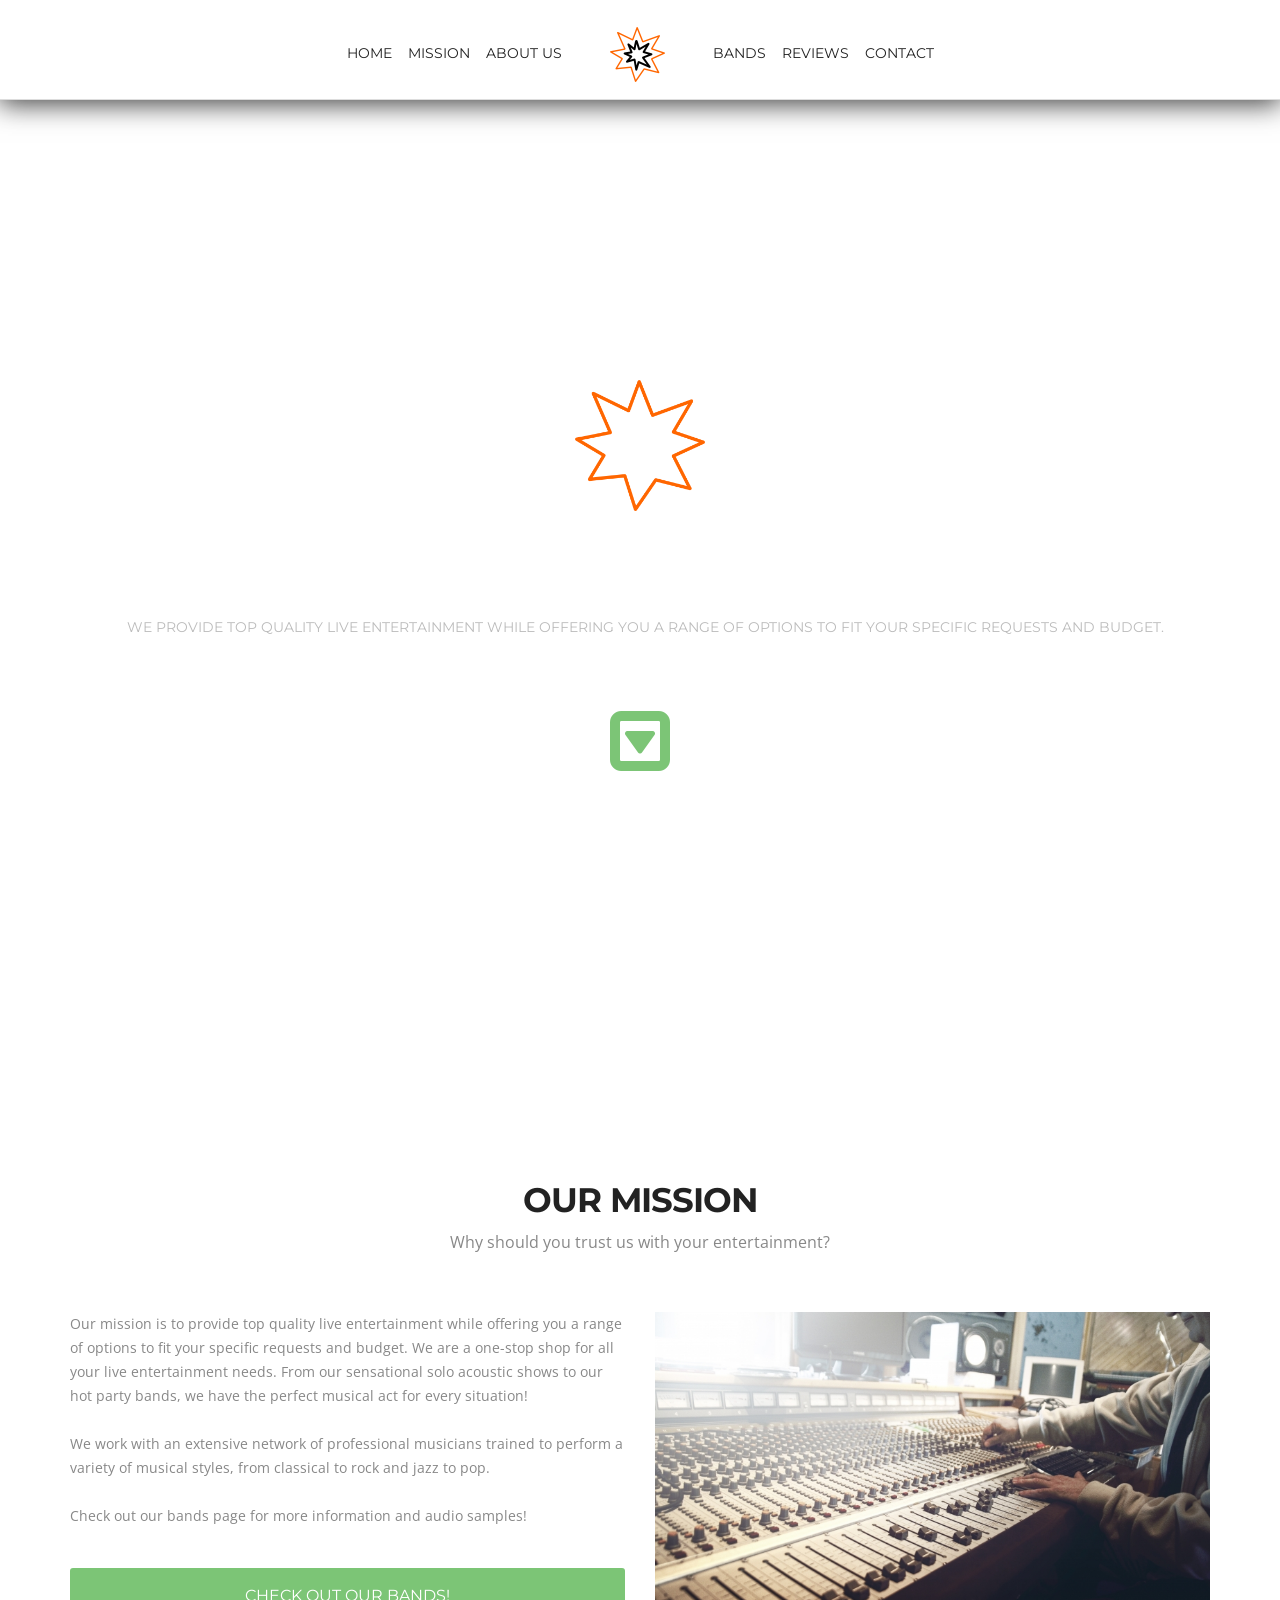
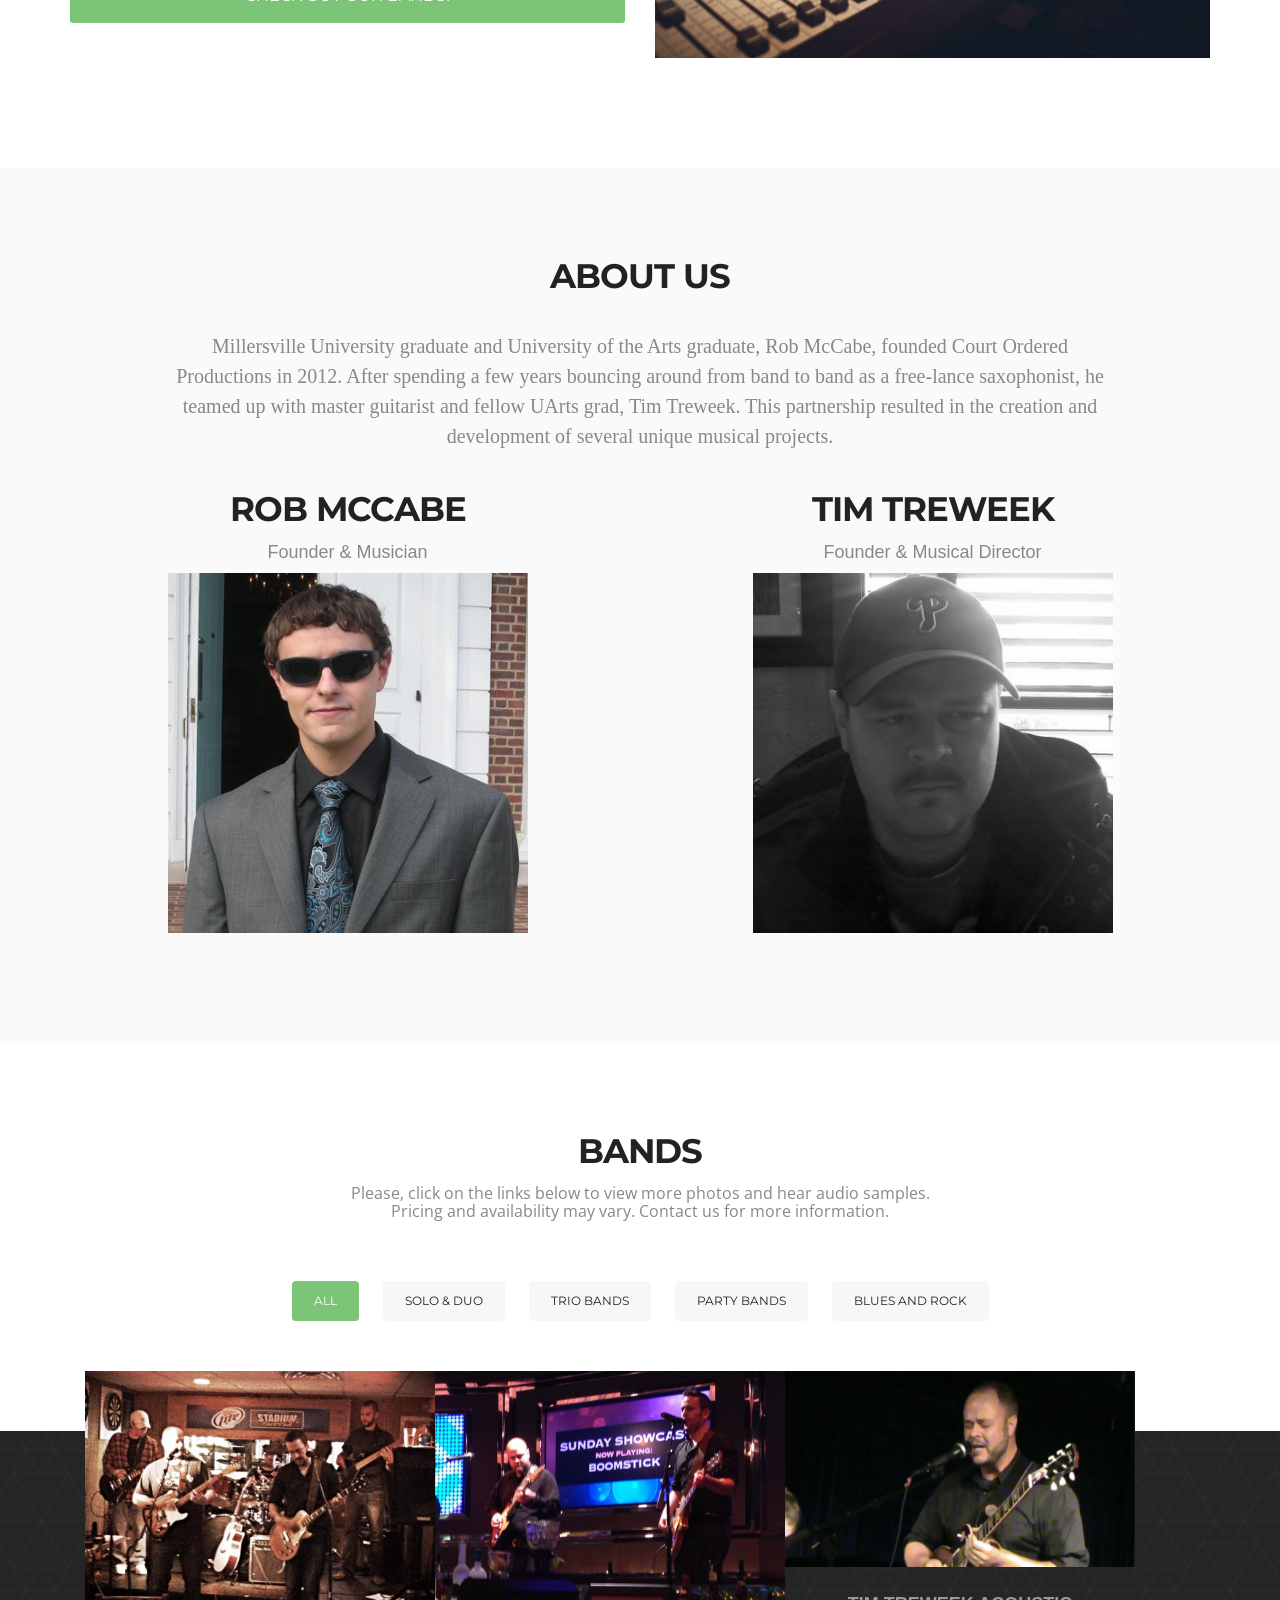
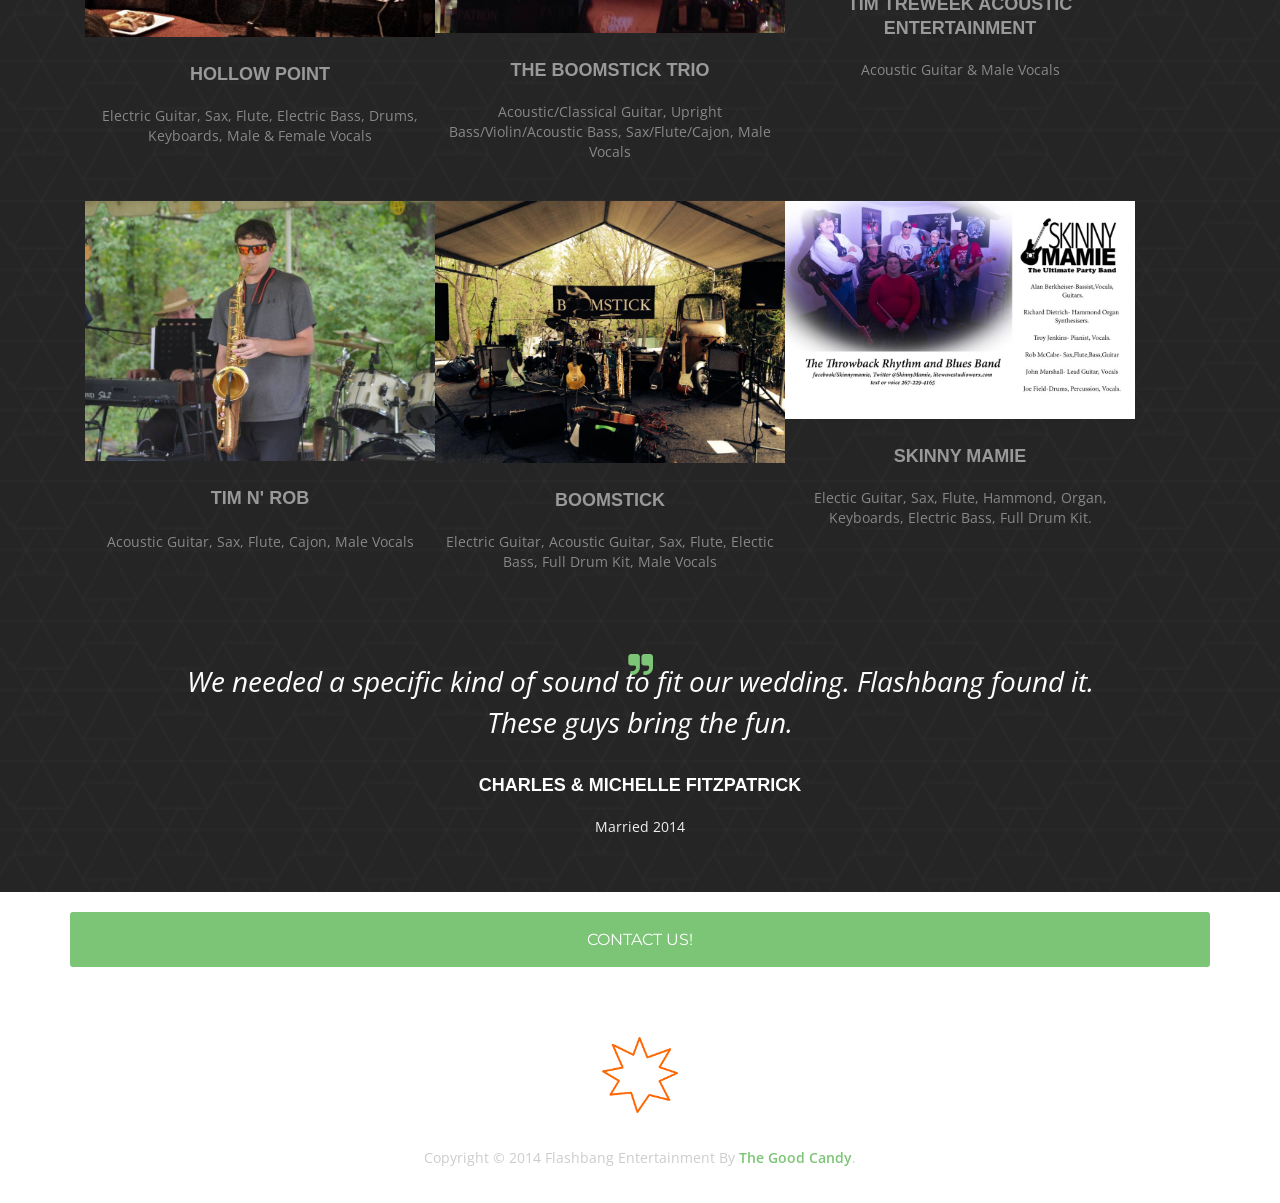
==== FlashBang/FlashBang/index.html @ 3ad65589 "alpha ~ 0.81.3 I put too many animations in. had to get rid of some" ====
<!doctype html>
<html>
<head>
<meta charset="utf-8">
<meta name="viewport" content="width=device-width, maximum-scale=1">

<title>Flashbang Entertainment</title>
<link rel="icon" href="favicon.png" type="image/png">
<link rel="shortcut icon" href="favicon.ico" type="img/x-icon">

<link href='http://fonts.googleapis.com/css?family=Montserrat:400,700' rel='stylesheet' type='text/css'>
<link href='http://fonts.googleapis.com/css?family=Open+Sans:400,300,800italic,700italic,600italic,400italic,300italic,800,700,600' rel='stylesheet' type='text/css'>

<link href="css/bootstrap.css" rel="stylesheet" type="text/css">
<link href="css/style.css" rel="stylesheet" type="text/css">
<link href="css/font-awesome.css" rel="stylesheet" type="text/css">
<link href="css/responsive.css" rel="stylesheet" type="text/css">
<link href="css/animate.css" rel="stylesheet" type="text/css">
<link rel="stylesheet" href="css/animations.css">


    <!-- Font Awesome -->
    <link href="assets/font-awesome/css/font-awesome.min.css" rel="stylesheet" type="text/css">

<!--[if IE]><style type="text/css">.pie {behavior:url(PIE.htc);}</style><![endif]-->

<script type="text/javascript" src="js/jquery.1.8.3.min.js"></script>
<script type="text/javascript" src="js/bootstrap.js"></script>
<script type="text/javascript" src="js/jquery-scrolltofixed.js"></script>
<script type="text/javascript" src="js/jquery.easing.1.3.js"></script>
<script type="text/javascript" src="js/jquery.isotope.js"></script>
<script type="text/javascript" src="js/wow.js"></script>
<script type="text/javascript" src="js/classie.js"></script>


<!--[if lt IE 9]>
    <script src="js/respond-1.1.0.min.js"></script>
    <script src="js/html5shiv.js"></script>
    <script src="js/html5element.js"></script>
<![endif]-->


	<!-- Custom CSS -->
	<link href="css/custom.css" rel="stylesheet" type="text/css">
	
	<style></style>
    
    
</head>
<body>
<div style="overflow:hidden;">
<nav class="main-nav-outer" id="test"><!--main-nav-start-->
	<div class="container">
        <ul class="main-nav">
        	<li><a href="#PageTop">Home</a></li>
            <li><a href="#service">Mission</a></li>
            <li><a href="#AboutUs">About Us</a></li>
            <li class="small-logo">
            <a href="#header"><img src="img/small-logo.png" alt=""></a></li>
            <li><a href="#bands">Bands</a></li>
            <li><a href="#reviews">Reviews</a></li>
            <li><a href="#contact">Contact</a></li>
        </ul>
        <a class="res-nav_click" href="#"><i class="fa-bars"></i></a>
    </div>
</nav><!--main-nav-end-->

<header class="header" id="header test"><!--header-start-->
	<div class="container" id="PageTop">
    	<figure class="logo bigEntrance"><div style="height:100%; width:100%"><img src="img/logo.png" style="width:100%" alt=""></div>	
        </figure>	
        <h1 class="">Flashbang Entertainment</h1>
        <ul class="we-create animated fadeInUp delay-1s">
        	<li>We provide top quality live entertainment while offering you a range of options to fit your specific requests and budget. </li>
        </ul>
		<div class="floating" style="color:#7cc576"><a href="#service"><i class=" fa-caret-square-o-down fa-5x"></i></div></a>
    </div>
</div>
</header><!--header-end-->


<!-- Our Mission Section -->

<section class="main-section" id="service"><!--main-section-start-->
	<div class="container"><br>
    	<h2>Our Mission</h2>
    	<h6>Why should you trust us with your entertainment?</h6>
        <div class="row">
        	<div class="col-md-6 wow fadeInLeft delay-05s">
                <p class="about">Our mission is to provide top quality live entertainment while offering you a range of options to fit your specific requests and budget. We are a one-stop shop for all your live entertainment needs.  From our sensational solo acoustic shows to our hot party bands, we have the perfect musical act for every situation!<br><br>
                We work with an extensive network of professional musicians trained to perform a variety of musical styles, from classical to rock and jazz to pop.  <br><br>

                Check out our bands page for more information and audio samples!

                </p>
            <br><br><a class="link animated fadeInUp delay-1s" id="aboutbutton smooth" href="#bands" style="width:100%; margin-left:auto;margin-right:auto;text-align:center">Check Out Our Bands!</a>
            </div>
            <div class="col-md-6  text-right wow fadeInUp delay-02s">
            	<img src="img/music.jpg" alt="">
            </div>
        
        </div>
	</div>
</section>
    
<!--Mission-Section-End-->



<section class="main-section alabaster" id="AboutUs"><!--main-section alabaster-start-->
	<div class="container">
        <h2>About Us</h2><br>
    	<div class="row">
			<div class="col-md-10 col-md-offset-1 wow fadeInLeft aboutus2">

              <p id="about2"><span class="about2">
                Millersville University graduate and University of the Arts graduate, Rob McCabe, founded Court Ordered Productions in 2012.  After spending a few years bouncing around from band to band as a free-lance                           saxophonist, he teamed up with master guitarist and fellow UArts grad, Tim Treweek.  This partnership resulted in the creation and development of several unique musical projects.</span>            
                </p>                     
            </div>      
        </div><br><br>
 
        <div class="row">
            <div class="col-md-4 col-md-offset-1"><h2>Rob McCabe</h2><h4 style="text-align:center">Founder & Musician</h4><div class="total"><img src="img/1.jpg" alt="" class="team"></div></div>
            <div class="col-md-1"><div class="breakerbreaker"></div></div>
            <div class="col-md-4 col-md-offset-1"><h2>Tim Treweek</h2><h4 style="text-align:center">Founder & Musical Director</h4><img src="img/2.jpg" alt="" class="team"></div>
        </div>

        
	</div>
</section><!--main-section alabaster-end-->



<section class="main-section paddind" id="bands"><!--main-section-start-->
	<div class="container">
    	<h2>Bands</h2>
    	<h6>Please, click on the links below to view more photos and hear audio samples.<br>
			Pricing and availability may vary.  Contact us for more information.
</h6>
      <div class="portfolioFilter">  
        <ul class="Portfolio-nav wow">
        	<li id="all"><a href="#" data-filter="*" class="current" >All</a></li>
            <li><a href="#" data-filter=".soloandduo" >Solo & Duo</a></li>
             <li><a href="#" data-filter=".triobands" >Trio Bands</a></li>
            <li><a href="#" data-filter=".partybands" >Party Bands</a></li>
            <li><a href="#" data-filter=".bluesandrock" >Blues and Rock</a></li>
        </ul>
       </div> 
        
	</div>
    <div class="portfolioContainer wow">
            	<div class=" Portfolio-box partybands">
                	<a href="hollowpoint.html"><img src="img/Portfolio-pic1.jpg" alt=""></a>	
                	<h3>Hollow Point</h3>
                    <p class="desc">Electric Guitar, Sax, Flute, Electric Bass, Drums, Keyboards, Male & Female Vocals</p>
                </div>
                <div class="Portfolio-box triobands">
                	<a href="boomsticktrio.html"><img src="img/Portfolio-pic2.jpg" alt=""></a>	
                	<h3>The Boomstick Trio</h3>
                    <p class="desc">Acoustic/Classical Guitar, Upright Bass/Violin/Acoustic Bass, Sax/Flute/Cajon, Male Vocals</p>
                </div>
                <div class=" Portfolio-box soloandduo">
                	<a href="timtreweek.html"><img src="img/Portfolio-pic3.jpg" alt=""></a>	
                	<h3>Tim Treweek Acoustic Entertainment</h3>
                    <p class="desc">Acoustic Guitar & Male Vocals</p>
                </div>
 <!--               <div class=" Portfolio-box photography" >
                	<a href="#"><img src="img/Portfolio-pic4.jpg" alt=""></a>	
                	<h3>Vinyl Record</h3>
                    <p class="desc">Photography</p>
                </div>
-->				
                <div class=" Portfolio-box soloandduo">
                	<a href="timnrob.html"><img src="img/Portfolio-pic5.jpg" alt=""></a>	
                	<h3>Tim N' Rob</h3>
                    <p>Acoustic Guitar, Sax, Flute, Cajon, Male Vocals</p>
                </div>
                <div class=" Portfolio-box partybands">
                	<a href="boomstick.html"><img src="img/Portfolio-pic6.jpg" alt=""></a>	
                	<h3>Boomstick</h3>
                    <p class="desc">Electric Guitar, Acoustic Guitar, Sax, Flute, Electic Bass, Full Drum Kit, Male Vocals</p>
                </div>
                <div class=" Portfolio-box bluesandrock">
                	<a href="skinnymamie.html"><img src="img/Portfolio-pic8.jpg" alt=""></a>	
                	<h3>Skinny Mamie</h3>
                    <p class="desc">Electic Guitar, Sax, Flute, Hammond, Organ, Keyboards, Electric Bass, Full Drum Kit.</p>
                </div>				
    </div>
</section><!--main-section-end-->


<section class="main-section client-part" id="reviews"><!--main-section client-part-start-->
	<div class="container">
		<b class="quote-right wow"><i class="fa-quote-right"></i></b>
    	<div class="row">
        	<div class="col-lg-12">
            	<p class="client-part-haead wow">We needed a specific kind of sound to fit our wedding. Flashbang found it.<br>	 These guys bring the fun.</p>
            </div>
        </div>
    	<ul class="client wow">
        	<li><a href="#">
            	<h3>Charles & Michelle Fitzpatrick</h3>
                <span>Married 2014</span>
            </a></li>
        </ul>
    </div>
</section><!--main-section client-part-end-->



<section class="" id="contact"><!--main-section client-part-start-->
	<div class="container"><br>
	<a class="link animated fadeInUp delay-1s" id="aboutbutton smooth" href="#" style="width:100%; margin-left:auto;margin-right:auto;text-align:center">Contact Us!</a>	
	<br>
	</div>
</section>	


<footer class="footer">
    <div class="container">
        <div class="footer-logo"><a href="#"><img src="img/logo.png" alt=""></a></div>
        <span class="copyright">Copyright © 2014 Flashbang Entertainment By <a href="#">The Good Candy</a>.</span>
    </div>
</footer>


<script type="text/javascript">
    $(document).ready(function(e) {
        $('#test').scrollToFixed();
        $('.res-nav_click').click(function(){
            $('.main-nav').slideToggle();
            return false    
            
        });
        
    });
</script>

  <script>
    wow = new WOW(
      {
        animateClass: 'animated',
        offset:       100
      }
    );
    wow.init();
    document.getElementById('').onclick = function() {
      var section = document.createElement('section');
      section.className = 'wow fadeInDown';
      this.parentNode.insertBefore(section, this);
    };
  </script>


<script type="text/javascript">
	$(window).load(function(){
		
		$('.main-nav li a').bind('click',function(event){
			var $anchor = $(this);
			
			$('html, body').stop().animate({
				scrollTop: $($anchor.attr('href')).offset().top - 102
			}, 1500,'easeInOutExpo');
			/*
			if you don't want to use the easing effects:
			$('html, body').stop().animate({
				scrollTop: $($anchor.attr('href')).offset().top
			}, 1000);
			*/
			event.preventDefault();
		});

		$('#service a').bind('click',function(event){
			var $anchor = $(this);
			
			$('html, body').stop().animate({
				scrollTop: $($anchor.attr('href')).offset().top - 102
			}, 1500,'easeInOutExpo');
			/*
			if you don't want to use the easing effects:
			$('html, body').stop().animate({
				scrollTop: $($anchor.attr('href')).offset().top
			}, 1000);
			*/
			event.preventDefault();
		});

		$('.header a').bind('click',function(event){
			var $anchor = $(this);
			
			$('html, body').stop().animate({
				scrollTop: $($anchor.attr('href')).offset().top - 102
			}, 1500,'easeInOutExpo');
			/*
			if you don't want to use the easing effects:
			$('html, body').stop().animate({
				scrollTop: $($anchor.attr('href')).offset().top
			}, 1000);
			*/
			event.preventDefault();
		});		

	})
</script>

<script type="text/javascript">

$(window).load(function(){
  
  
  var $container = $('.portfolioContainer'),
      $body = $('body'),
      colW = 375,
      columns = null;

  
  $container.isotope({
    // disable window resizing
    resizable: true,
    masonry: {
      columnWidth: colW
    }
  });
  
  $(window).smartresize(function(){
    // check if columns has changed
    var currentColumns = Math.floor( ( $body.width() -30 ) / colW );
    if ( currentColumns !== columns ) {
      // set new column count
      columns = currentColumns;
      // apply width to container manually, then trigger relayout
      $container.width( columns * colW )
        .isotope('reLayout');
    }
    
  }).smartresize(); // trigger resize to set container width
  $('.portfolioFilter a').click(function(){
        $('.portfolioFilter .current').removeClass('current');
        $(this).addClass('current');
 
        var selector = $(this).attr('data-filter');
        $container.isotope({
			
            filter: selector,
         });
         return false;
    });
  
});

</script>


</body>
</html>
---- FlashBang/FlashBang/css/style.css ----
@charset "utf-8";
/* CSS Document */

/* Float Elements 
---------------------------------*/
.fl-lt {float:left;}
.fl-rt {float:right;}

/* Clear Floated Elements
---------------------------------*/
.clear {
  clear: both;
  display: block;
  overflow: hidden;
  visibility: hidden;
  width: 0;
  height: 0;
}

.clearfix:before,
.clearfix:after {
  content: '\0020';
  display: block;
  overflow: hidden;
  visibility: hidden;
  width: 0;
  height: 0;
}

.clearfix:after {
  clear: both;
}

.figure{ margin:0px;}

img{ max-width:100%;}

a, a:hover, a:active{ outline:0px !important}

@font-face {
  font-family: 'FontAwesome';
  src: url('../fonts/fontawesome-webfont.eot?v=4.1.0');
  src: url('../fonts/fontawesome-webfont.eot?#iefix&v=4.1.0') format('embedded-opentype'), url('../fonts/fontawesome-webfont.woff?v=4.1.0') format('woff'), url('../fonts/fontawesome-webfont.ttf?v=4.1.0') format('truetype'), url('../fonts/fontawesome-webfont.svg?v=4.1.0#fontawesomeregular') format('svg');
  font-weight: normal;
  font-style: normal;
}

/* Primary Styles
---------------------------------*/
body {
	background:#fff;
	font-family: 'Open Sans', sans-serif;
	font-size:14px;
	font-weight:normal;
	color:#888888;
	margin:0;
}
h2{
	font-size:34px;
	color:#222222;
	font-family: 'Montserrat', sans-serif;
	font-weight:700;
	letter-spacing: -1px;
	margin:0 0 15px 0;
	text-align:center;
	text-transform:uppercase;
}
h3{
	font-family: 'Montserrat', sans-serif;
	color:#222222;
	font-size:16px;
	margin:0 0 5px 0;
	text-transform:uppercase;
	font-weight:400;
}
h6{
	font-size:16px;
	color:#888888;
	font-family: 'Open Sans', sans-serif;
	font-weight:400;
	text-align:center;
	margin:0 0 60px 0;
}
p{
	line-height:24px;
	margin:0;
}

/* Header Styles
---------------------------------*/

.header{
	text-align:center;
	background:url(../img/pw_maze_black_2X.png) left top repeat;
	padding:280px 0;
}
.logo{
	width:130px;
	margin:0 auto 35px;
}
.header h1{
	font-family: 'Montserrat',sans-serif;
	font-size:50px;
	font-weight:400;
	letter-spacing: -1px;
	margin:0 0 22px 0 ;
	color:#fff;
}

.we-create{
	padding:0;
	margin:35px 0 55px;
}
.wp-pic{
	margin-bottom:20px;
}
.we-create li{
	display:inline-block;
	font-family: 'Montserrat',sans-serif;
	font-size:14px;
	color: #bcbcbc;
	text-transform: uppercase;
	font-weight: 400;
	margin:0 5px 0 0;
	padding:0 0 0 15px;
}
.we-create li:first-child{
	background:none;
}

.start-button {
	padding-left: 0px;
}

.start-button li a{
color: #fff;
}


.link{
	padding:15px 35px;
	background:#7cc576;
	color:#fff !important;
	font-size:16px;
	font-weight:400;
	font-family: 'Montserrat', sans-serif;
	display:inline-block;
	border-radius:3px;
	text-transform:uppercase;
	line-height:25px;
	margin-bottom:20px;
	transition:all 0.3s ease-in-out;
	-moz-transition:all 0.3s ease-in-out;
	-webkit-transition:all 0.3s ease-in-out;
}
.link:hover {
	text-decoration:none;
	color:#7cc576 !important;
	background:#fff;
}

.link:active, .link:focus {
	background: #7cc576;
	text-decoration:none;
	color:#fff !important;
}

/* Navigation
---------------------------------*/
.main-nav-outer{
	padding:0px;
	border-bottom:1px solid #dddddd;
	box-shadow:0 4px 5px -3px #ececec;
	position:relative;
	background:#fff;
}
.main-nav{
	text-align:center;
	margin:10px 0 0px;
	padding:0;
	list-style:none;
}
.main-nav li{
	display:inline;
	margin:0 1px;
}
.main-nav li a{
	display:inline-block;
	color:#222222;
	text-transform:uppercase;
	font-family: 'Montserrat', sans-serif;
	text-decoration: none;
	line-height:20px;
	margin:17px 32px;
	transition:all 0.3s ease-in-out;
	-moz-transition:all 0.3s ease-in-out;
	-webkit-transition:all 0.3s ease-in-out;
}

.main-nav li a:hover{ 
	text-decoration:none;
	color: #7cc576;
}

.small-logo{ 
	padding:0 32px;
}

.main-section{
	padding:90px 0 110px;
}


/* Services
---------------------------------*/

.service-list{
	padding:0 0 0 0;
	font-size:14px;
	margin-bottom:40px;
}
.service-list-col1{
	float:left;
	width:60px;
}
.service-list-col1 i{
	font-style:normal;
	font-size:38px;
	display:block;
	color:#222;
	font-family: 'FontAwesome';
	line-height:38px;
}
.service-list-col2{
	overflow:hidden;	
}
.main-section.alabaster{
	background:#fafafa;
}

/* Featured Work
---------------------------------*/
.featured-work{
	font-size:14px;
}
.featured-work h2{
	text-align:left;
}
.featured-box{
	padding:0 0 0 0;
	margin-bottom:25px;
	font-size:14px;
}
.featured-box h3{
	margin-bottom:5px;
}
.featured-box p{
	line-height:22px;
}
.featured-work p.padding-b{
	padding-bottom:35px;
}
.featured-box-col1{
	width:60px;
	float:left;
}
.featured-box-col1 i{
	display:block;
	line-height:38px;
	font-family: 'FontAwesome';
	font-size:38px;
	color:#777777;
	font-style:normal;
}
.featured-box-col2{ overflow:hidden;}
.featured-box.magic{
	background:url(../img/magic.png) left top no-repeat;
}
.featured-box.packaged{
	background:url(../img/packaged.png) left top no-repeat;
}
.featured-box.seo{
	background:url(../img/seo.png) left top no-repeat;
}
.Learn-More{
	display:inline-block;
	padding:0 5px 0 0;
	color:#7cc576;
	font-size:16px;
	text-transform:uppercase;
	font-family: 'Montserrat', sans-serif;
	font-weight:400;
	line-height:24px;
	transition:all 0.3s ease-in-out;
	-moz-transition:all 0.3s ease-in-out;
	-webkit-transition:all 0.3s ease-in-out;
	display: none;
}
.Learn-More i{ 
	padding-right:15px;
}

.Learn-More:hover, .Learn-More:focus{ 
	text-decoration:none;
	color: #111;
}


/* Portfolio
---------------------------------*/
.Portfolio-nav{
	padding:0;
	margin:0 0 45px 0;
	list-style:none;
	text-align:center;
}
.Portfolio-nav li{
	margin:0 10px;
	display:inline;
}
.Portfolio-nav li a{
	display:inline-block;
	padding:10px 22px;
	font-size:12px;
	line-height:20px;
	color:#222222;
	border-radius:4px;
	text-transform:uppercase;
	font-family: 'Montserrat', sans-serif;
	background:#f7f7f7;
	margin-bottom:5px;
	transition:all 0.3s ease-in-out;
	-moz-transition:all 0.3s ease-in-out;
	-webkit-transition:all 0.3s ease-in-out;
}
.Portfolio-nav li a:hover{
	background:#7cc576;
	color:#fff;
	text-decoration:none;
}

.portfolioContainer{
	margin:0 auto;
	padding-left:15px;
}

.Portfolio-box{
	text-align:center;
	margin-bottom:30px;
	height:400px;
	width:350px;
	overflow:hidden;
	float:left;
	padding:0;
}
.Portfolio-box img{
	margin-bottom:25px;
	transition:all 0.3s ease-in-out;
	-moz-transition:all 0.3s ease-in-out;
	-webkit-transition:all 0.3s ease-in-out;	
}

.Portfolio-box img:hover {
	opacity: 0.6;
}

.Portfolio-nav li a.current{
	background:#7cc576;
	color:#fff;
	text-decoration:none;
}
img {
   max-width:100%;
}

/* no transition on .isotope container */

.isotope .isotope-item {
  /* change duration value to whatever you like */
  -webkit-transition-duration: 0.6s;
     -moz-transition-duration: 0.6s;
          transition-duration: 0.6s;
}

.isotope .isotope-item {
  -webkit-transition-property: -webkit-transform, opacity;
     -moz-transition-property:    -moz-transform, opacity;
          transition-property:         transform, opacity;
}

.main-section.paddind{
	padding-bottom:60px;
}

/* Clients
---------------------------------*/
.client-part{
	background:url(../img/section-bg1.png) center center repeat;
	;
	padding:55px 0;
	text-align:center;
}
.client-part-haead{
	color:#fdfdfd;
	font-size:28px;
	line-height:41px;
	margin:30px 0 10px;
	font-family: ''Open Sans',sans-serif';
	font-style: italic;
}
.client{
	padding:0;
	margin:20px 0 0;
	list-style:none;
	text-align:center;
}
.client li{
	display:inline;
	margin:0 15px;
}
.client li a{
	display:inline-block;
}
.client li a img{
	margin-bottom:15px;
	border-radius:50%;
}
.client li a:hover{
	text-decoration:none;
}
.client li a h3{
	color:#ffffff;
}
.client li a span{
	color:#f1f1f1;
}
.quote-right{
	font-style:normal;
	width:68px;
	height:68px;
	margin:0 auto;
	border:2px solid #7cc576;
	border-radius:50%;
	display:block;
	line-height:68px;
	text-align:center;
	font-size:27px;
	color:#7cc576;
	cursor: pointer;
	transition:all 0.3s ease-in-out;
	-moz-transition:all 0.3s ease-in-out;
	-webkit-transition:all 0.3s ease-in-out;
}

.quote-right:hover{
color: #fff;
border: 2px solid #fff;
}

.c-logo-part{
	background:#7cc576;
	padding:25px 0;
    filter: alpha(opacity=60);
}
.c-logo-part ul{
	padding:0;
	margin:0;
	list-style:none;
	text-align:center;
}
.c-logo-part ul li{
	display:inline;
	margin:0 25px;
}
.c-logo-part ul a{
	display:inline-block;
	margin: 0 20px;
}
.main-section.team{
	padding:85px 0;
}
.main-section.team h6{
	margin-bottom:40px;
}


/* Team
---------------------------------*/
.team-leader-block{
	max-width:993px;
	margin:0 auto;
}
.team-leader-box{
	width:30.66%;
	margin-right: 3.82979%;
	height: 490px;
	overflow: hidden;
	text-align: center;
	float: left;
}
.team-leader-box span{
	margin-bottom:24px;
	display:block;
}
.team-leader-box:nth-of-type(3n+0){ margin:0;}
.team-leader{
	width:auto;
	height:auto;
	position:relative;
	border-radius:50%;
	box-shadow:0px 0px 0px 7px rgba(241,241,241,0.80);
	margin:7px 7px 25px 7px;
	
}
.team-leader-shadow{
	transition:all 0.3s ease-in-out;
	-moz-transition:all 0.3s ease-in-out;
	-webkit-transition:all 0.3s ease-in-out;
	border-radius:50%;
	position:absolute;
	width:100%;
	height:100%;
	z-index:10;
	border-radius:50%;
}
.team-leader-shadow a{
	display:block;
	width:100%;
	height:100%;
}
.team-leader:hover .team-leader-shadow{
	box-shadow:inset  0px 0px 0px 148px rgba(17,17,17,0.80);
}
.team-leader:hover ul{ display:block; opacity:1}
.team-leader img{
	display:block;
	border-radius:50%;
}
.team-leader ul{
	display:block;
	opacity:0;
	padding:0;
	margin:0;
	list-style:none;
	position:absolute;
	left:0;
	top:50%;
	width:100%;
	text-align:center;
	margin-top:-14px;
	z-index:15;
	transition:all 0.6s ease-in-out;
	-moz-transition:all 0.6s ease-in-out;
	-webkit-transition:all 0.6s ease-in-out;
}
.team-leader ul li{
	display:inline;
	margin:0 11px;
}
.team-leader ul li a{
	font-family: 'FontAwesome';
	display:inline-block;
	font-size:28px;
	color:#fff;	
	transition:all 0.3s ease-in-out;
	-moz-transition:all 0.3s ease-in-out;
	-webkit-transition:all 0.3s ease-in-out;
}
.team-leader ul li a:hover, .team-leader ul li a:focus{
	text-decoration:none;
}
.team-leader ul li a.fa-twitter:hover{
	color:#55acee;
}
.team-leader ul li a.fa-facebook:hover{
	color:#3b5998;
}
.team-leader ul li a.fa-pinterest:hover{
	color:#cb2026;
}
.team-leader ul li a.fa-google-plus:hover{
	color:#dd4b39;
}

/* Talk Business
---------------------------------*/
.business-talking{
	background:url(../img/section-bg2.jpg) top center no-repeat;
	background-size:cover;
	padding:60px 0 10px;
	text-align:center;
}
.business-talking h2{
	font-family: 'Montserrat', sans-serif;
	font-weight:700;
	padding:0;
	margin:20px 0 70px;
	text-transform:uppercase;
	font-size:42px;
	color:#fff;
}


/* Contact
---------------------------------*/
.main-section.contact{
	padding:90px 0 100px;
}

.main-section.contact{
	background:url(../img/bg-map.png) left 190px no-repeat;
}
.contact-info-box{
	font-size:15px;
	margin:0 0 14px 68px;
	padding-left:0;
}
.contact-info-box h3{
	font-size: 15px;
	font-weight:400;
	float:left;
	width:102px;
	margin-right:12px;
	line-height:28px;
}
.contact-info-box h3 i{
	font-style:normal;
	font-size:18px;
	color:#222222;
	font-family: 'FontAwesome';
	font-weight:normal;
	margin-right:7px;
}
.contact-info-box span{
	line-height:28px;
	display:block;
	overflow:hidden;
}
.social-link{
	padding:35px 0;
	margin:0 0 0 68px;
	display:block;
	overflow:hidden;
	list-style:none;
}
.social-link li{
	float:left;
	margin-right:8px;
}
.social-link li a{
	display:block;
	width:50px;
	height:50px;
	text-align:center;
	line-height:50px;
	font-size:25px;
	color:#fff;
	background:#222222;
	border-radius:50%;
	transition:all 0.3s ease-in-out;
}
.social-link li a:hover, .social-link li a:focus{
	text-decoration:none;
}
.twitter a:hover {
	background: #55acee;
}
.facebook a:hover {
	background: #3b5998;
}
.pinterest a:hover {
	background: #cb2026;
}
.gplus a:hover {
	background: #dd4b39;
}
.dribbble a:hover {
	background: #ea4c89;
}

.form{
	margin:0 66px 0 30px;
}
.input-text{
	padding:15px 16px;
	border:1px solid #ccc;
	width:100%;
	height:50px;
	display:block;
	border-radius:4px;
	font-size:15px;
	color:#aaa;
	font-family: 'Open Sans', sans-serif;
	margin:0 0 15px 0;
	transition:all 0.3s ease-in-out;
	-moz-transition:all 0.3s ease-in-out;
	-webkit-transition:all 0.3s ease-in-out;
}
.input-text:focus {
	border: 1px solid #7cc576;
	outline:0;
	-webkit-box-shadow: inset 0 1px 1px rgba(0, 0, 0, 0.075), 0 0 8px rgba(124, 197, 118, 0.3);
	-moz-box-shadow: inset 0 1px 1px rgba(0, 0, 0, 0.075), 0 0 8px rgba(124, 197, 118, 0.3);	
	box-shadow: inset 0 1px 1px rgba(0, 0, 0, 0.075), 0 0 8px rgba(124, 197, 118, 0.3);
}

.input-text.text-area{
	height:165px;
	resize:none;
	overflow:auto;
}
.input-btn{
	width:175px;
	height:50px;
	background:#7cc576;
	border-radius:4px;
	color:#ffffff;
	font-size:14px;
	text-transform:uppercase;
	font-family: 'Montserrat', sans-serif;
	font-weight:400;
	border:0px;
	transition:all 0.3s ease-in-out;
	-moz-transition:all 0.3s ease-in-out;
	-webkit-transition:all 0.3s ease-in-out;
}

.input-btn:hover{
	background: #111;
	color: #fff;
}

/* Footer
---------------------------------*/

.footer{
	background:url(../img/pw_maze_black_2X.png) left top repeat;
	padding:35px 0 35px;
}
.footer-logo{
	margin:15px auto 35px;
	width: 76px;
}
.copyright{
	color:#cccccc;
	font-size:14px;
	display:block;
	text-align:center;
}
.copyright a{
	color:#7cc576;
	font-weight:600;
	text-decoration: none;
	transition:all 0.3s ease-in-out;
	-moz-transition:all 0.3s ease-in-out;
	-webkit-transition:all 0.3s ease-in-out;
}

.copyright a:hover {
	color: #fff;
}

.res-nav_click {
	line-height:38px;
	font-family: 'FontAwesome';
	font-size:38px;
	text-decoration: none !important;
	color:#777777;
	font-style:normal;
	display:none;
	width:42px;
	height:27px;
	margin:20px auto;
	transition:all 0.3s ease-in-out;
	-moz-transition:all 0.3s ease-in-out;
	-webkit-transition:all 0.3s ease-in-out;
}

.res-nav_click:hover, .res-nav_click:active, .res-nav_click:focus {
	color: #7cc576 !important;
}

.portfolioContainer{
	max-width: 1140px;
}


/* Animation Timers
---------------------------------*/
.delay-02s { 
	animation-delay: 0.2s; 
	-webkit-animation-delay: 0.2s; 
}
.delay-03s { 
	animation-delay: 0.3s; 
	-webkit-animation-delay: 0.3s; 
}
.delay-04s { 
	animation-delay: 0.4s; 
	-webkit-animation-delay: 0.4s; 
}

.delay-05s { 
	animation-delay: 0.5s; 
	-webkit-animation-delay: 0.5s; 
}
.delay-06s { 
	animation-delay: 0.6s; 
	-webkit-animation-delay: 0.6s; 
}

.delay-07s { 
	animation-delay: 0.7s; 
	-webkit-animation-delay: 0.7s; 
}
.delay-08s { 
	animation-delay: 0.8s; 
	-webkit-animation-delay: 0.8s; 
}

.delay-09s { 
	animation-delay: 0.9s; 
	-webkit-animation-delay: 0.9s; 
}
.delay-1s { 
	animation-delay: 1s; 
	-webkit-animation-delay: 1s; 
}
.delay-12s { 
	animation-delay: 1.2s; 
	-webkit-animation-delay: 1.2s; 
}
---- FlashBang/FlashBang/css/responsive.css ----
/* ==========================================================================
   Media Queries
   ========================================================================== */


@media only screen and (min-width: 992px) {
	/****Ipad Landscape 1024 Container 970 ****/
	
	.service-list{ margin-bottom:30px;}
	.c-logo-part ul li{ margin:0 15px;}
	.form{ margin:0 0 0 20px}
	.main-nav{ display:block !important; }
	/*.portfolioContainer{ width:800px; margin:0px auto !important; } */ 
	
}	
   
@media only screen and (min-width: 768px) and (max-width: 991px) {
	/****Ipad Portrait 768 Container 750 ****/
	body{ font-size:13px;}
	p{ line-height:20px ;}
	.header h1{ font-size:46px;}
	.main-nav ul li a{ padding:14px;}
	.small-logo{ padding:0 20px;}
	h2{ font-size:30px}
	h6{ font-size:16px;}
	h3{ font-size:15px;}
	.service-list{ margin-bottom:20px; font-size:15px;}
	.featured-work p.padding-b{ padding-bottom:15px;}
	.main-section{ padding:70px 0;}
	.c-logo-part ul li{ margin:0 1%; float:left; width:18%;}
	.c-logo-part ul li a{ display:block;}
	.c-logo-part ul li a img{ display:block;}
	.form{ margin:0;}
	.contact-info-box{ margin:0 ;}
	.social-link{ margin:0;}
	
	.main-nav{ display:block !important; }
	.main-nav li a{ padding:8px 5px;}
	/*.portfolioContainer{ width:750px; margin:0px auto !important; }
	.Portfolio-box{ height:250px;}*/
	
	 
	
}

@media only screen and (max-width: 767px) {
	/****Mobile Landscape 480 Container 100% ****/
	body{ font-size:12px;}
	h2{ font-size:26px;}
	h3{ font-size:14px;}
	h6{ font-size:16px; margin-bottom:40px;}
	p{ line-height:18px;}
	.service-list{ font-size:12px; margin-bottom:20px;}
	.we-create li{ font-size:13px; padding:0 0 0 8px}
	.header h1{ font-size:28px;}
	.header{ padding:60px 0;}
	.main-section{ padding:60px 0 70px;}
	.main-nav{ display:none; position:absolute; left:0; width:100%; top:74px; margin:0 auto; flote : none; background:#fff;}
	.main-nav li{ display:block;}
	.main-nav li.small-logo{ display:none;}
	.main-nav li a{ display:block; padding:7px 32px; border-bottom:none;}
	.main-nav li a:hover{color:#7cc576}
	.team-leader-box{ max-width:307px; width:auto; float:none; margin:0 auto;	}
	.team-leader-box:nth-of-type(3n){ margin:0 auto}
	.res-nav_click{ display:block;}
	.featured-work{ font-size:12px; margin-top:30px;}
	.featured-box{ font-size:12px;}
	.featured-box p{ line-height:18px; }
	.c-logo-part ul a{ margin-bottom:5px;}
	.main-section.team{ padding:60px 0 50px;}
	.business-talking h2{ font-size:36px;}
	.contact-info-box{ margin:0 0 12px 30px; font-size:12px;}
	.contact-info-box span{ line-height:18px;}
	.social-link{ margin-left:30px;} 
	.form{ margin:0 30px;}
	.copyright{ font-size:12px;}
	.business-talking a{ padding:10px 25px; font-size:14px;}
	.main-section.contact{ padding:60px 0 70px}
	.client-part-haead{ font-size:20px; line-height:30px;}
	.link{ font-size:14px; padding:10px 25px;}
	.logo{ width:100px;}
	.main-section.contact{ background-size:contain;}
	.Portfolio-nav li a{ padding:5px 16px;}
	.Portfolio-nav li{ display:block;}
	/*.isotope-item img{ width:300px; left:50%; margin-left:-100px;}
	.isotope-item{ width:300px; margin:0px auto;}
	.isotope{ width:400px; margin:0px auto;}
	.Portfolio-box{}
	.portfolioContainer{ width:350px; margin:0px auto !important; } */
	
	
}

@media only screen and (max-width: 479px) {
	/****Mobile Portrait 320 ****/
	.contact-info-box{ margin-left:0px;}
	.header{ padding:40px;}
	.social-link{ margin-left:0px;}
	.form{ margin:0}
	.c-logo-part ul li{ display:block;}
	.Portfolio-box{  max-width:300px !important; width:96.4% !important; margin:0 !important}
	.Portfolio-box img { max-width:100%;}
	.portfolioContainer{ width:280px !important; margin:0 auto !important } 
	
}
---- FlashBang/FlashBang/css/animations.css ----
/*
==============================================
CSS3 ANIMATION CHEAT SHEET
==============================================

Made by Justin Aguilar

www.justinaguilar.com/animations/

Questions, comments, concerns, love letters:
justin@justinaguilar.com
==============================================
*/

/*
==============================================
slideDown
==============================================
*/


.slideDown{
	animation-name: slideDown;
	-webkit-animation-name: slideDown;	

	animation-duration: 1s;	
	-webkit-animation-duration: 1s;

	animation-timing-function: ease;	
	-webkit-animation-timing-function: ease;	

	visibility: visible !important;						
}

@keyframes slideDown {
	0% {
		transform: translateY(-100%);
	}
	50%{
		transform: translateY(8%);
	}
	65%{
		transform: translateY(-4%);
	}
	80%{
		transform: translateY(4%);
	}
	95%{
		transform: translateY(-2%);
	}			
	100% {
		transform: translateY(0%);
	}		
}

@-webkit-keyframes slideDown {
	0% {
		-webkit-transform: translateY(-100%);
	}
	50%{
		-webkit-transform: translateY(8%);
	}
	65%{
		-webkit-transform: translateY(-4%);
	}
	80%{
		-webkit-transform: translateY(4%);
	}
	95%{
		-webkit-transform: translateY(-2%);
	}			
	100% {
		-webkit-transform: translateY(0%);
	}	
}

/*
==============================================
slideUp
==============================================
*/


.slideUp{
	animation-name: slideUp;
	-webkit-animation-name: slideUp;	

	animation-duration: 1s;	
	-webkit-animation-duration: 1s;

	animation-timing-function: ease;	
	-webkit-animation-timing-function: ease;

	visibility: visible !important;			
}

@keyframes slideUp {
	0% {
		transform: translateY(100%);
	}
	50%{
		transform: translateY(-8%);
	}
	65%{
		transform: translateY(4%);
	}
	80%{
		transform: translateY(-4%);
	}
	95%{
		transform: translateY(2%);
	}			
	100% {
		transform: translateY(0%);
	}	
}

@-webkit-keyframes slideUp {
	0% {
		-webkit-transform: translateY(100%);
	}
	50%{
		-webkit-transform: translateY(-8%);
	}
	65%{
		-webkit-transform: translateY(4%);
	}
	80%{
		-webkit-transform: translateY(-4%);
	}
	95%{
		-webkit-transform: translateY(2%);
	}			
	100% {
		-webkit-transform: translateY(0%);
	}	
}

/*
==============================================
slideLeft
==============================================
*/


.slideLeft{
	animation-name: slideLeft;
	-webkit-animation-name: slideLeft;	

	animation-duration: 1s;	
	-webkit-animation-duration: 1s;

	animation-timing-function: ease-in-out;	
	-webkit-animation-timing-function: ease-in-out;		

	visibility: visible !important;	
}

@keyframes slideLeft {
	0% {
		transform: translateX(150%);
	}
	50%{
		transform: translateX(-8%);
	}
	65%{
		transform: translateX(4%);
	}
	80%{
		transform: translateX(-4%);
	}
	95%{
		transform: translateX(2%);
	}			
	100% {
		transform: translateX(0%);
	}
}

@-webkit-keyframes slideLeft {
	0% {
		-webkit-transform: translateX(150%);
	}
	50%{
		-webkit-transform: translateX(-8%);
	}
	65%{
		-webkit-transform: translateX(4%);
	}
	80%{
		-webkit-transform: translateX(-4%);
	}
	95%{
		-webkit-transform: translateX(2%);
	}			
	100% {
		-webkit-transform: translateX(0%);
	}
}

/*
==============================================
slideRight
==============================================
*/


.slideRight{
	animation-name: slideRight;
	-webkit-animation-name: slideRight;	

	animation-duration: 1s;	
	-webkit-animation-duration: 1s;

	animation-timing-function: ease-in-out;	
	-webkit-animation-timing-function: ease-in-out;		

	visibility: visible !important;	
}

@keyframes slideRight {
	0% {
		transform: translateX(-150%);
	}
	50%{
		transform: translateX(8%);
	}
	65%{
		transform: translateX(-4%);
	}
	80%{
		transform: translateX(4%);
	}
	95%{
		transform: translateX(-2%);
	}			
	100% {
		transform: translateX(0%);
	}	
}

@-webkit-keyframes slideRight {
	0% {
		-webkit-transform: translateX(-150%);
	}
	50%{
		-webkit-transform: translateX(8%);
	}
	65%{
		-webkit-transform: translateX(-4%);
	}
	80%{
		-webkit-transform: translateX(4%);
	}
	95%{
		-webkit-transform: translateX(-2%);
	}			
	100% {
		-webkit-transform: translateX(0%);
	}
}

/*
==============================================
slideExpandUp
==============================================
*/


.slideExpandUp{
	animation-name: slideExpandUp;
	-webkit-animation-name: slideExpandUp;	

	animation-duration: 1.6s;	
	-webkit-animation-duration: 1.6s;

	animation-timing-function: ease-out;	
	-webkit-animation-timing-function: ease -out;

	visibility: visible !important;	
}

@keyframes slideExpandUp {
	0% {
		transform: translateY(100%) scaleX(0.5);
	}
	30%{
		transform: translateY(-8%) scaleX(0.5);
	}	
	40%{
		transform: translateY(2%) scaleX(0.5);
	}
	50%{
		transform: translateY(0%) scaleX(1.1);
	}
	60%{
		transform: translateY(0%) scaleX(0.9);		
	}
	70% {
		transform: translateY(0%) scaleX(1.05);
	}			
	80%{
		transform: translateY(0%) scaleX(0.95);		
	}
	90% {
		transform: translateY(0%) scaleX(1.02);
	}	
	100%{
		transform: translateY(0%) scaleX(1);		
	}
}

@-webkit-keyframes slideExpandUp {
	0% {
		-webkit-transform: translateY(100%) scaleX(0.5);
	}
	30%{
		-webkit-transform: translateY(-8%) scaleX(0.5);
	}	
	40%{
		-webkit-transform: translateY(2%) scaleX(0.5);
	}
	50%{
		-webkit-transform: translateY(0%) scaleX(1.1);
	}
	60%{
		-webkit-transform: translateY(0%) scaleX(0.9);		
	}
	70% {
		-webkit-transform: translateY(0%) scaleX(1.05);
	}			
	80%{
		-webkit-transform: translateY(0%) scaleX(0.95);		
	}
	90% {
		-webkit-transform: translateY(0%) scaleX(1.02);
	}	
	100%{
		-webkit-transform: translateY(0%) scaleX(1);		
	}
}

/*
==============================================
expandUp
==============================================
*/


.expandUp{
	animation-name: expandUp;
	-webkit-animation-name: expandUp;	

	animation-duration: 0.7s;	
	-webkit-animation-duration: 0.7s;

	animation-timing-function: ease;	
	-webkit-animation-timing-function: ease;		

	visibility: visible !important;	
}

@keyframes expandUp {
	0% {
		transform: translateY(100%) scale(0.6) scaleY(0.5);
	}
	60%{
		transform: translateY(-7%) scaleY(1.12);
	}
	75%{
		transform: translateY(3%);
	}	
	100% {
		transform: translateY(0%) scale(1) scaleY(1);
	}	
}

@-webkit-keyframes expandUp {
	0% {
		-webkit-transform: translateY(100%) scale(0.6) scaleY(0.5);
	}
	60%{
		-webkit-transform: translateY(-7%) scaleY(1.12);
	}
	75%{
		-webkit-transform: translateY(3%);
	}	
	100% {
		-webkit-transform: translateY(0%) scale(1) scaleY(1);
	}	
}

/*
==============================================
fadeIn
==============================================
*/

.fadeIn{
	animation-name: fadeIn;
	-webkit-animation-name: fadeIn;	

	animation-duration: 1.5s;	
	-webkit-animation-duration: 1.5s;

	animation-timing-function: ease-in-out;	
	-webkit-animation-timing-function: ease-in-out;		

	visibility: visible !important;	
}

@keyframes fadeIn {
	0% {
		transform: scale(0);
		opacity: 0.0;		
	}
	60% {
		transform: scale(1.1);	
	}
	80% {
		transform: scale(0.9);
		opacity: 1;	
	}	
	100% {
		transform: scale(1);
		opacity: 1;	
	}		
}

@-webkit-keyframes fadeIn {
	0% {
		-webkit-transform: scale(0);
		opacity: 0.0;		
	}
	60% {
		-webkit-transform: scale(1.1);
	}
	80% {
		-webkit-transform: scale(0.9);
		opacity: 1;	
	}	
	100% {
		-webkit-transform: scale(1);
		opacity: 1;	
	}		
}

/*
==============================================
expandOpen
==============================================
*/


.expandOpen{
	animation-name: expandOpen;
	-webkit-animation-name: expandOpen;	

	animation-duration: 1.2s;	
	-webkit-animation-duration: 1.2s;

	animation-timing-function: ease-out;	
	-webkit-animation-timing-function: ease-out;	

	visibility: visible !important;	
}

@keyframes expandOpen {
	0% {
		transform: scale(1.8);		
	}
	50% {
		transform: scale(0.95);
	}	
	80% {
		transform: scale(1.05);
	}
	90% {
		transform: scale(0.98);
	}	
	100% {
		transform: scale(1);
	}			
}

@-webkit-keyframes expandOpen {
	0% {
		-webkit-transform: scale(1.8);		
	}
	50% {
		-webkit-transform: scale(0.95);
	}	
	80% {
		-webkit-transform: scale(1.05);
	}
	90% {
		-webkit-transform: scale(0.98);
	}	
	100% {
		-webkit-transform: scale(1);
	}					
}

/*
==============================================
bigEntrance
==============================================
*/


.bigEntrance{
	animation-name: bigEntrance;
	-webkit-animation-name: bigEntrance;	

	animation-duration: 2.6s;	
	-webkit-animation-duration: 2.6s;

	animation-timing-function: ease-out;	
	-webkit-animation-timing-function: ease-out;	

	visibility: visible !important;			
}

@keyframes bigEntrance {
	0% {
		transform: scale(0.3) rotate(6deg) translateX(-30%) translateY(30%);
		opacity: 0.2;
	}
	30% {
		transform: scale(2.5) rotate(-2deg) translateX(2%) translateY(-2%);		
		opacity: 1;
	}
	50% {
		transform: scale(0.98) rotate(1deg) translateX(0%) translateY(0%);
		opacity: 1;
	}
	60% {
		transform: scale(1.01) rotate(-1deg) translateX(0%) translateY(0%);		
		opacity: 1;
	}	
	75% {
		transform: scale(0.99) rotate(1deg) translateX(0%) translateY(0%);
		opacity: 1;
	}
	90% {
		transform: scale(1.01) rotate(0deg) translateX(0%) translateY(0%);		
		opacity: 1;
	}	
	100% {
		transform: scale(1) rotate(0deg) translateX(0%) translateY(0%);
		opacity: 1;
	}		
}

@-webkit-keyframes bigEntrance {
	0% {
		-webkit-transform: scale(0.3) rotate(6deg) translateX(-30%) translateY(30%);
		opacity: 0.2;
	}
	30% {
		-webkit-transform: scale(2.5) rotate(-2deg) translateX(2%) translateY(-2%);		
		opacity: 1;
	}
	50% {
		-webkit-transform: scale(1.0) rotate(1deg) translateX(0%) translateY(0%);
		opacity: 1;
	}
	60% {
		-webkit-transform: scale(1.0) rotate(-1deg) translateX(0%) translateY(0%);		
		opacity: 1;
	}	
	75% {
		-webkit-transform: scale(0.99) rotate(1deg) translateX(0%) translateY(0%);
		opacity: 1;
	}
	90% {
		-webkit-transform: scale(1.01) rotate(0deg) translateX(0%) translateY(0%);		
		opacity: 1;
	}	
	100% {
		-webkit-transform: scale(1) rotate(0deg) translateX(0%) translateY(0%);
		opacity: 1;
	}				
}

/*
==============================================
hatch
==============================================
*/

.hatch{
	animation-name: hatch;
	-webkit-animation-name: hatch;	

	animation-duration: 4s;	
	-webkit-animation-duration: 4s;

	animation-timing-function: ease-in-out;	
	-webkit-animation-timing-function: ease-in-out;

	transform-origin: 50% 100%;
	-ms-transform-origin: 50% 100%;
	-webkit-transform-origin: 50% 100%; 

	visibility: visible !important;		
}

@keyframes hatch {
	0% {
		transform: rotate(0deg) scaleY(0.6);
	}
	20% {
		transform: rotate(-2deg) scaleY(1.05);
	}
	35% {
		transform: rotate(2deg) scaleY(1);
	}
	50% {
		transform: rotate(-2deg);
	}	
	65% {
		transform: rotate(1deg);
	}	
	80% {
		transform: rotate(-1deg);
	}		
	100% {
		transform: rotate(0deg);
	}									
}

@-webkit-keyframes hatch {
	0% {
		-webkit-transform: rotate(0deg) scaleY(0.6);
	}
	20% {
		-webkit-transform: rotate(-2deg) scaleY(1.05);
	}
	35% {
		-webkit-transform: rotate(2deg) scaleY(1);
	}
	50% {
		-webkit-transform: rotate(-2deg);
	}	
	65% {
		-webkit-transform: rotate(1deg);
	}	
	80% {
		-webkit-transform: rotate(-1deg);
	}		
	100% {
		-webkit-transform: rotate(0deg);
	}		
}


/*
==============================================
bounce
==============================================
*/


.bounce{
	animation-name: bounce;
	-webkit-animation-name: bounce;	

	animation-duration: 1.6s;	
	-webkit-animation-duration: 1.6s;

	animation-timing-function: ease;	
	-webkit-animation-timing-function: ease;	
	
	transform-origin: 50% 100%;
	-ms-transform-origin: 50% 100%;
	-webkit-transform-origin: 50% 100%; 	
}

@keyframes bounce {
	0% {
		transform: translateY(0%) scaleY(0.6);
	}
	60%{
		transform: translateY(-100%) scaleY(1.1);
	}
	70%{
		transform: translateY(0%) scaleY(0.95) scaleX(1.05);
	}
	80%{
		transform: translateY(0%) scaleY(1.05) scaleX(1);
	}	
	90%{
		transform: translateY(0%) scaleY(0.95) scaleX(1);
	}				
	100%{
		transform: translateY(0%) scaleY(1) scaleX(1);
	}	
}

@-webkit-keyframes bounce {
	0% {
		-webkit-transform: translateY(0%) scaleY(0.6);
	}
	60%{
		-webkit-transform: translateY(-100%) scaleY(1.1);
	}
	70%{
		-webkit-transform: translateY(0%) scaleY(0.95) scaleX(1.05);
	}
	80%{
		-webkit-transform: translateY(0%) scaleY(1.05) scaleX(1);
	}	
	90%{
		-webkit-transform: translateY(0%) scaleY(0.95) scaleX(1);
	}				
	100%{
		-webkit-transform: translateY(0%) scaleY(1) scaleX(1);
	}		
}


/*
==============================================
pulse
==============================================
*/

.pulse{
	animation-name: pulse;
	-webkit-animation-name: pulse;	

	animation-duration: 1.5s;	
	-webkit-animation-duration: 1.5s;

	animation-iteration-count: infinite;
	-webkit-animation-iteration-count: infinite;
}

@keyframes pulse {
	0% {
		transform: scale(0.9);
		opacity: 0.7;		
	}
	50% {
		transform: scale(1);
		opacity: 1;	
	}	
	100% {
		transform: scale(0.9);
		opacity: 0.7;	
	}			
}

@-webkit-keyframes pulse {
	0% {
		-webkit-transform: scale(0.95);
		opacity: 0.7;		
	}
	50% {
		-webkit-transform: scale(1);
		opacity: 1;	
	}	
	100% {
		-webkit-transform: scale(0.95);
		opacity: 0.7;	
	}			
}

/*
==============================================
floating
==============================================
*/

.floating{
	animation-name: floating;
	-webkit-animation-name: floating;

	animation-duration: 2.0s;	
	-webkit-animation-duration: 2.0s;

	animation-iteration-count: infinite;
	-webkit-animation-iteration-count: infinite;
}

@keyframes floating {
	0% {
		transform: translateY(0%);	
	}
	50% {
		transform: translateY(20%);	
	}	
	100% {
		transform: translateY(0%);
	}			
}

@-webkit-keyframes floating {
	0% {
		-webkit-transform: translateY(0%);	
	}
	50% {
		-webkit-transform: translateY(20%);	
	}	
	100% {
		-webkit-transform: translateY(0%);
	}			
}

/*
==============================================
tossing
==============================================
*/

.tossing{
	animation-name: tossing;
	-webkit-animation-name: tossing;	

	animation-duration: 2.5s;	
	-webkit-animation-duration: 2.5s;

	animation-iteration-count: infinite;
	-webkit-animation-iteration-count: infinite;
}

@keyframes tossing {
	0% {
		transform: rotate(-4deg);	
	}
	50% {
		transform: rotate(4deg);
	}
	100% {
		transform: rotate(-4deg);	
	}						
}

@-webkit-keyframes tossing {
	0% {
		-webkit-transform: rotate(-4deg);	
	}
	50% {
		-webkit-transform: rotate(4deg);
	}
	100% {
		-webkit-transform: rotate(-4deg);	
	}				
}

/*
==============================================
pullUp
==============================================
*/

.pullUp{
	animation-name: pullUp;
	-webkit-animation-name: pullUp;	

	animation-duration: 1.1s;	
	-webkit-animation-duration: 1.1s;

	animation-timing-function: ease-out;	
	-webkit-animation-timing-function: ease-out;	

	transform-origin: 50% 100%;
	-ms-transform-origin: 50% 100%;
	-webkit-transform-origin: 50% 100%; 		
}

@keyframes pullUp {
	0% {
		transform: scaleY(0.1);
	}
	40% {
		transform: scaleY(1.02);
	}
	60% {
		transform: scaleY(0.98);
	}
	80% {
		transform: scaleY(1.01);
	}
	100% {
		transform: scaleY(0.98);
	}				
	80% {
		transform: scaleY(1.01);
	}
	100% {
		transform: scaleY(1);
	}							
}

@-webkit-keyframes pullUp {
	0% {
		-webkit-transform: scaleY(0.1);
	}
	40% {
		-webkit-transform: scaleY(1.02);
	}
	60% {
		-webkit-transform: scaleY(0.98);
	}
	80% {
		-webkit-transform: scaleY(1.01);
	}
	100% {
		-webkit-transform: scaleY(0.98);
	}				
	80% {
		-webkit-transform: scaleY(1.01);
	}
	100% {
		-webkit-transform: scaleY(1);
	}		
}

/*
==============================================
pullDown
==============================================
*/

.pullDown{
	animation-name: pullDown;
	-webkit-animation-name: pullDown;	

	animation-duration: 1.1s;	
	-webkit-animation-duration: 1.1s;

	animation-timing-function: ease-out;	
	-webkit-animation-timing-function: ease-out;	

	transform-origin: 50% 0%;
	-ms-transform-origin: 50% 0%;
	-webkit-transform-origin: 50% 0%; 		
}

@keyframes pullDown {
	0% {
		transform: scaleY(0.1);
	}
	40% {
		transform: scaleY(1.02);
	}
	60% {
		transform: scaleY(0.98);
	}
	80% {
		transform: scaleY(1.01);
	}
	100% {
		transform: scaleY(0.98);
	}				
	80% {
		transform: scaleY(1.01);
	}
	100% {
		transform: scaleY(1);
	}							
}

@-webkit-keyframes pullDown {
	0% {
		-webkit-transform: scaleY(0.1);
	}
	40% {
		-webkit-transform: scaleY(1.02);
	}
	60% {
		-webkit-transform: scaleY(0.98);
	}
	80% {
		-webkit-transform: scaleY(1.01);
	}
	100% {
		-webkit-transform: scaleY(0.98);
	}				
	80% {
		-webkit-transform: scaleY(1.01);
	}
	100% {
		-webkit-transform: scaleY(1);
	}		
}

/*
==============================================
stretchLeft
==============================================
*/

.stretchLeft{
	animation-name: stretchLeft;
	-webkit-animation-name: stretchLeft;	

	animation-duration: 1.5s;	
	-webkit-animation-duration: 1.5s;

	animation-timing-function: ease-out;	
	-webkit-animation-timing-function: ease-out;	

	transform-origin: 100% 0%;
	-ms-transform-origin: 100% 0%;
	-webkit-transform-origin: 100% 0%; 
}

@keyframes stretchLeft {
	0% {
		transform: scaleX(0.3);
	}
	40% {
		transform: scaleX(1.02);
	}
	60% {
		transform: scaleX(0.98);
	}
	80% {
		transform: scaleX(1.01);
	}
	100% {
		transform: scaleX(0.98);
	}				
	80% {
		transform: scaleX(1.01);
	}
	100% {
		transform: scaleX(1);
	}							
}

@-webkit-keyframes stretchLeft {
	0% {
		-webkit-transform: scaleX(0.3);
	}
	40% {
		-webkit-transform: scaleX(1.02);
	}
	60% {
		-webkit-transform: scaleX(0.98);
	}
	80% {
		-webkit-transform: scaleX(1.01);
	}
	100% {
		-webkit-transform: scaleX(0.98);
	}				
	80% {
		-webkit-transform: scaleX(1.01);
	}
	100% {
		-webkit-transform: scaleX(1);
	}		
}

/*
==============================================
stretchRight
==============================================
*/

.stretchRight{
	animation-name: stretchRight;
	-webkit-animation-name: stretchRight;	

	animation-duration: 1.5s;	
	-webkit-animation-duration: 1.5s;

	animation-timing-function: ease-out;	
	-webkit-animation-timing-function: ease-out;	

	transform-origin: 0% 0%;
	-ms-transform-origin: 0% 0%;
	-webkit-transform-origin: 0% 0%; 		
}

@keyframes stretchRight {
	0% {
		transform: scaleX(0.3);
	}
	40% {
		transform: scaleX(1.02);
	}
	60% {
		transform: scaleX(0.98);
	}
	80% {
		transform: scaleX(1.01);
	}
	100% {
		transform: scaleX(0.98);
	}				
	80% {
		transform: scaleX(1.01);
	}
	100% {
		transform: scaleX(1);
	}							
}

@-webkit-keyframes stretchRight {
	0% {
		-webkit-transform: scaleX(0.3);
	}
	40% {
		-webkit-transform: scaleX(1.02);
	}
	60% {
		-webkit-transform: scaleX(0.98);
	}
	80% {
		-webkit-transform: scaleX(1.01);
	}
	100% {
		-webkit-transform: scaleX(0.98);
	}				
	80% {
		-webkit-transform: scaleX(1.01);
	}
	100% {
		-webkit-transform: scaleX(1);
	}		
}
---- FlashBang/FlashBang/css/custom.css ----
@media (max-width: 1300px) {
    .main-nav li a {
      margin:17px 5px;
    }
	}	
        
	a:link {
	    text-decoration: none;
		color:#7cc576;
	}

	a:visited {
	    text-decoration: none;
		color:#7cc576
	}

	a:hover {
	    text-decoration: none;
	}

	a:active {
	    text-decoration: none;
	}

	#portfolio{background-color:#0f0f0f;padding-bottom:60px;
		-webkit-box-shadow: -1px -5px 26px 1px rgba(0,0,0,0.77);
		-moz-box-shadow: -1px -5px 26px 1px rgba(0,0,0,0.77);
		box-shadow: -1px -5px 26px 1px rgba(0,0,0,0.77);
	}

	 .bandinfo{
	 	padding-bottom:40px;
	}
	 
	 .main-nav-outer{
		-webkit-box-shadow: 0px 3px 26px 1px rgba(0,0,0,0.77);
		-moz-box-shadow: 0px 3px 26px 1px rgba(0,0,0,0.77);
		box-shadow: 0px 3px 26px 1px rgba(0,0,0,0.77);
	}
	 
	.title{
		font-size:50px; font-family: 'Indie Flower', cursive;
	}

	.icon{
		width:100px;height:100px;margin-right:auto;margin-left:auto;
	}

	.video{
		margin-left:auto; margin-right:auto;width:100%;
	}

	.contactUsButton{
		width:100%;height:100%;;margin:0px;padding:0px;background-color:#7cc576;
	}

	.iconImg{
		height:100px; width:100px;
	}

	
	
<!-- Redic -->


#wrapper {
  float: left;
  width: 100%;
  margin-bottom: 50px;
  }

h1 {
  font: 600 28px/36px sans-serif;
  margin: 50px 0;
  }

h3 {
  font: 600 18px/24px sans-serif;
  color: #999;
  margin: 0 0 20px;
  }

a {
  color: #222;
  }

.rslides {
  margin: 0 auto;
  }

.rslides_container {
  margin-bottom: 50px;
  position: relative;
  float: left;
  width: 100%;
  }

.centered-btns_nav {
  z-index: 3;
  position: absolute;
  -webkit-tap-highlight-color: rgba(0,0,0,0);
  top: 50%;
  left: 0;
  opacity: 0.7;
  text-indent: -9999px;
  overflow: hidden;
  text-decoration: none;
  margin-top: -45px;
  }
  .prev{
    background: transparent url("../img/arrow1.png") no-repeat left top;
	  height: 50px;
  width: 50px;
	}
.next{  background: transparent url("../img/arrow2.png") no-repeat left top;
  height: 50px;
  width: 50px;}	

.centered-btns_nav:active {
  opacity: 1.0;
  }

.centered-btns_nav.next {
  left: auto;
  background-position: right top;
  right: 0;
  }

.transparent-btns_nav {
  z-index: 3;
  position: absolute;
  -webkit-tap-highlight-color: rgba(0,0,0,0);
  top: 0;
  left: 0;
  display: block;
  background: #fff; /* Fix for IE6-9 */
  opacity: 0;
  filter: alpha(opacity=1);
  width: 48%;
  text-indent: -9999px;
  overflow: hidden;
  height: 91%;
  }

.transparent-btns_nav.next {
  left: auto;
  right: 0;
  }

.large-btns_nav {
  z-index: 3;
  position: absolute;
  -webkit-tap-highlight-color: rgba(0,0,0,0);
  opacity: 0.6;
  text-indent: -9999px;
  overflow: hidden;
  top: 0;
  bottom: 0;
  left: 0;
  background: #000 url("themes.gif") no-repeat left 50%;
  width: 38px;
  }

.large-btns_nav:active {
  opacity: 1.0;
  }

.large-btns_nav.next {
  left: auto;
  background-position: right 50%;
  right: 0;
  }

.centered-btns_nav:focus,
.transparent-btns_nav:focus,
.large-btns_nav:focus {
  outline: none;
  }

.centered-btns_tabs,
.transparent-btns_tabs,
.large-btns_tabs {
  margin-top: 10px;
  text-align: center;
  }

.centered-btns_tabs li,
.transparent-btns_tabs li,
.large-btns_tabs li {
  display: inline;
  float: none;
  _float: left;
  *float: left;
  margin-right: 10px;
  }

.centered-btns_tabs a,
.transparent-btns_tabs a,
.large-btns_tabs a {
  text-indent: -9999px;
  overflow: hidden;
  -webkit-border-radius: 15px;
  -moz-border-radius: 15px;
  border-radius: 15px;
  background: #ccc;
  background: rgba(0,0,0, .2);
  display: inline-block;
  _display: block;
  *display: block;
  -webkit-box-shadow: inset 0 0 2px 0 rgba(0,0,0,.3);
  -moz-box-shadow: inset 0 0 2px 0 rgba(0,0,0,.3);
  box-shadow: inset 0 0 2px 0 rgba(0,0,0,.3);
  width: 11px;
  height: 11px;
  }

.centered-btns_here a,
.transparent-btns_here a,
.large-btns_here a {
  background: #222;
  background: rgba(0,0,0, .8);
  }	

.photo_section {
  padding-bottom:100px;
  padding-top:100px;
}

.centered-btns1_tabs{
  display: block;
  list-style-type: disc;
  -webkit-margin-before: 1em;
  -webkit-margin-after: 1em;
  -webkit-margin-start: 0px;
  -webkit-margin-end: 0px;
  -webkit-padding-start: 0px;
}

#jp_container_1 {
  margin-right:auto;
  margin-left:auto;
  width:97%; 
}

#jp_container_2 {
  margin-right:auto;
  margin-left:auto;
  width:97%; 
}

#jp_container_3 {
  margin-right:auto;
  margin-left:auto; 
  width:97%;
}



	.about {
       text-decoration-line: 1.5; text-align: left;
   }
    
    #aboutbutton{
        margin-left: auto;
        margin-right: auto;
        width: 100%;
        text-align: center;
        border: 2px solid #7cc576;
    }
    
    .aboutus2{
        text-align: center;
    }
    
    .about2{
     
        line-height: 30px;
        font-family: verdana;
        font-size:  20px;  
    }
    
    .pictures{
        margin-left:auto;
        margin-right: auto;       
    }
    
    .breakerbreaker{
        height:30px; width:10px;
    }
    
    .total{
        width:100%;
    }
    
    .team{
        margin-left: auto;
        margin-right: auto; 
        width: 100%;
        display: block;
        max-width: 400px    
    }
    
 

	.desc{line-height:20px;}
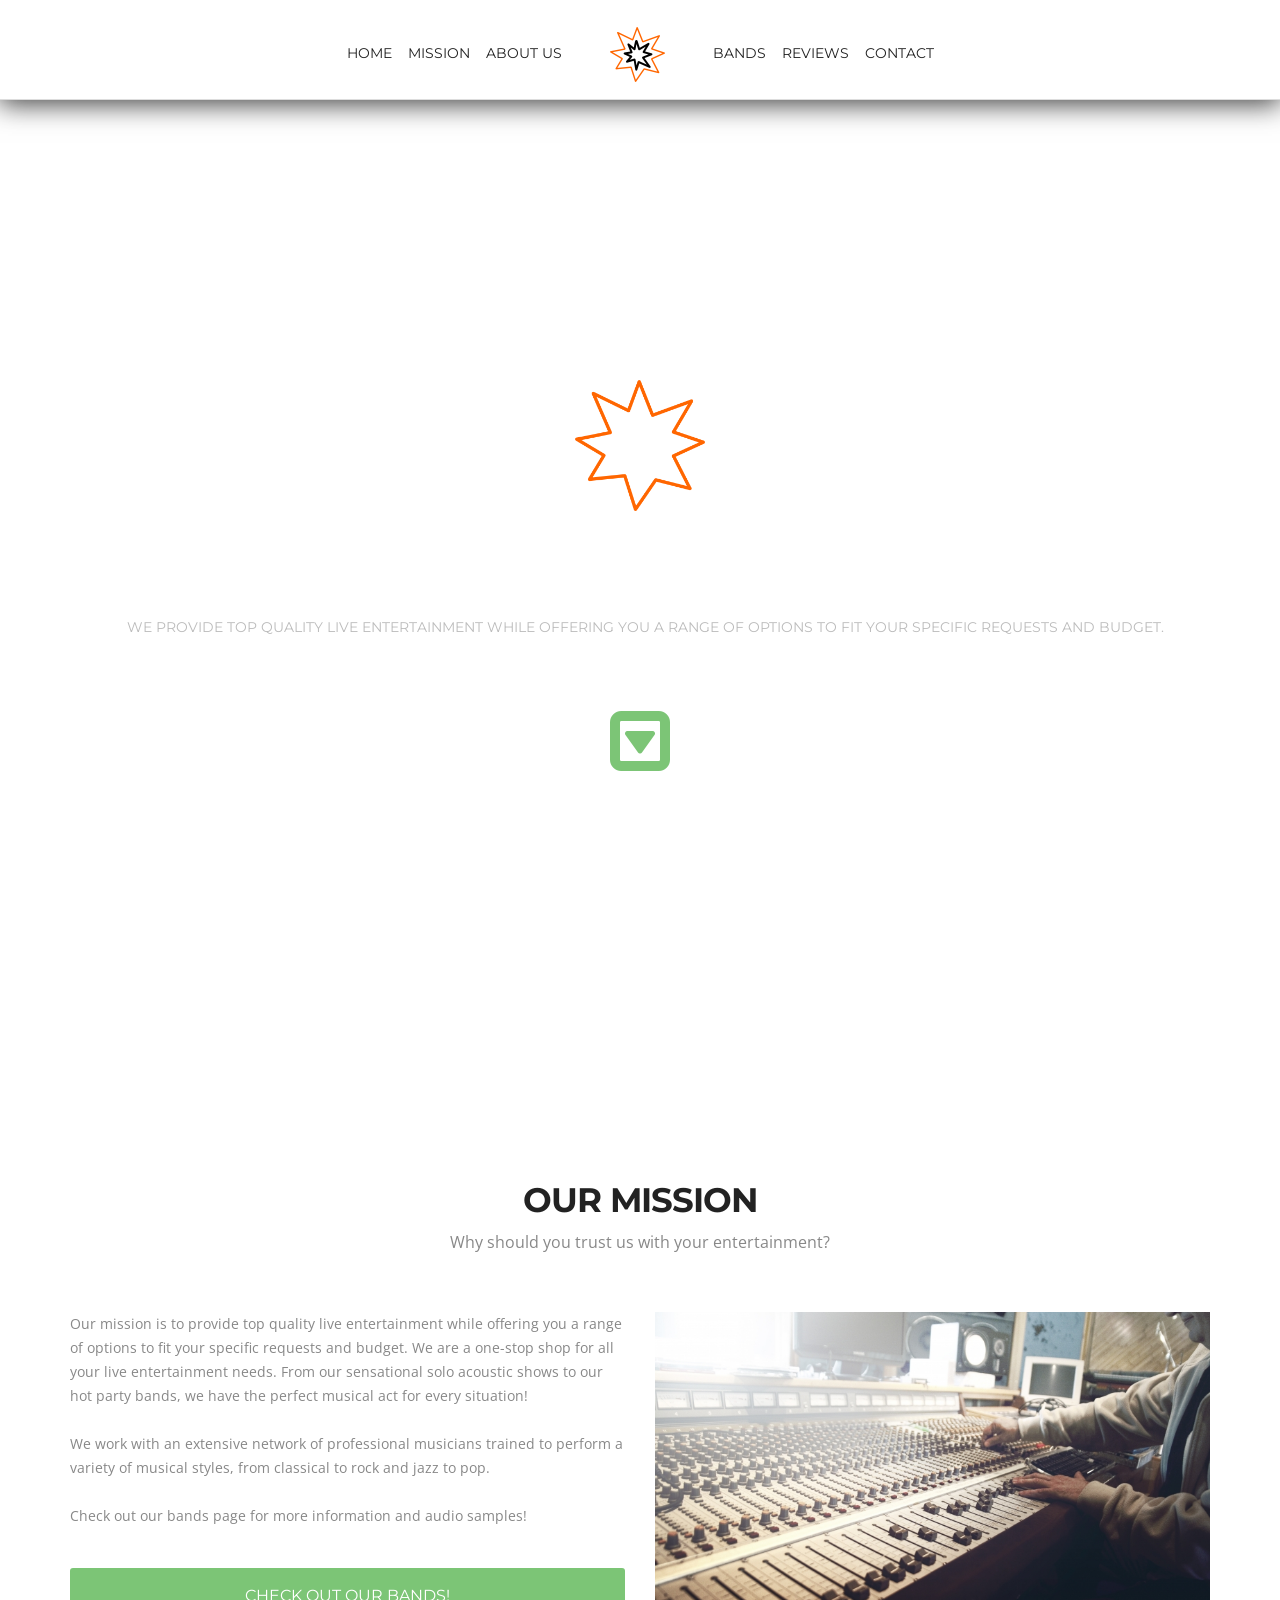
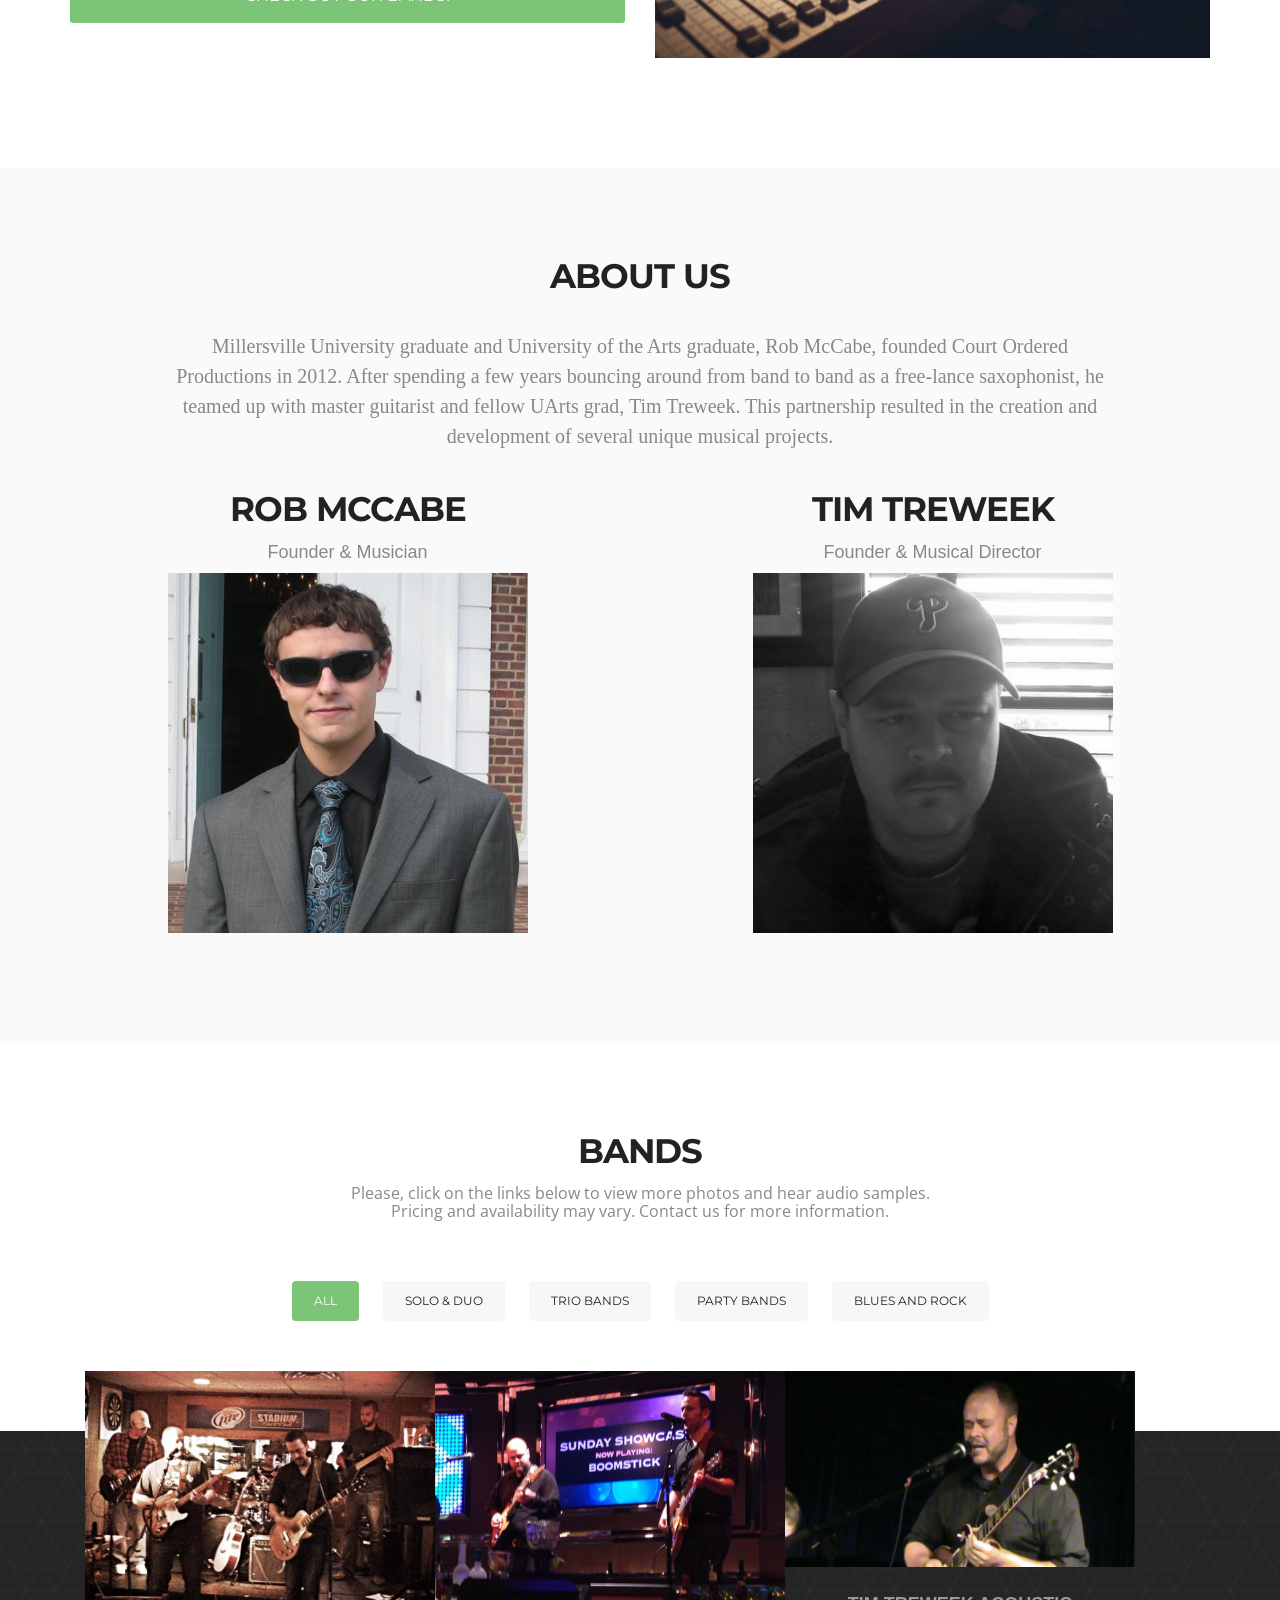
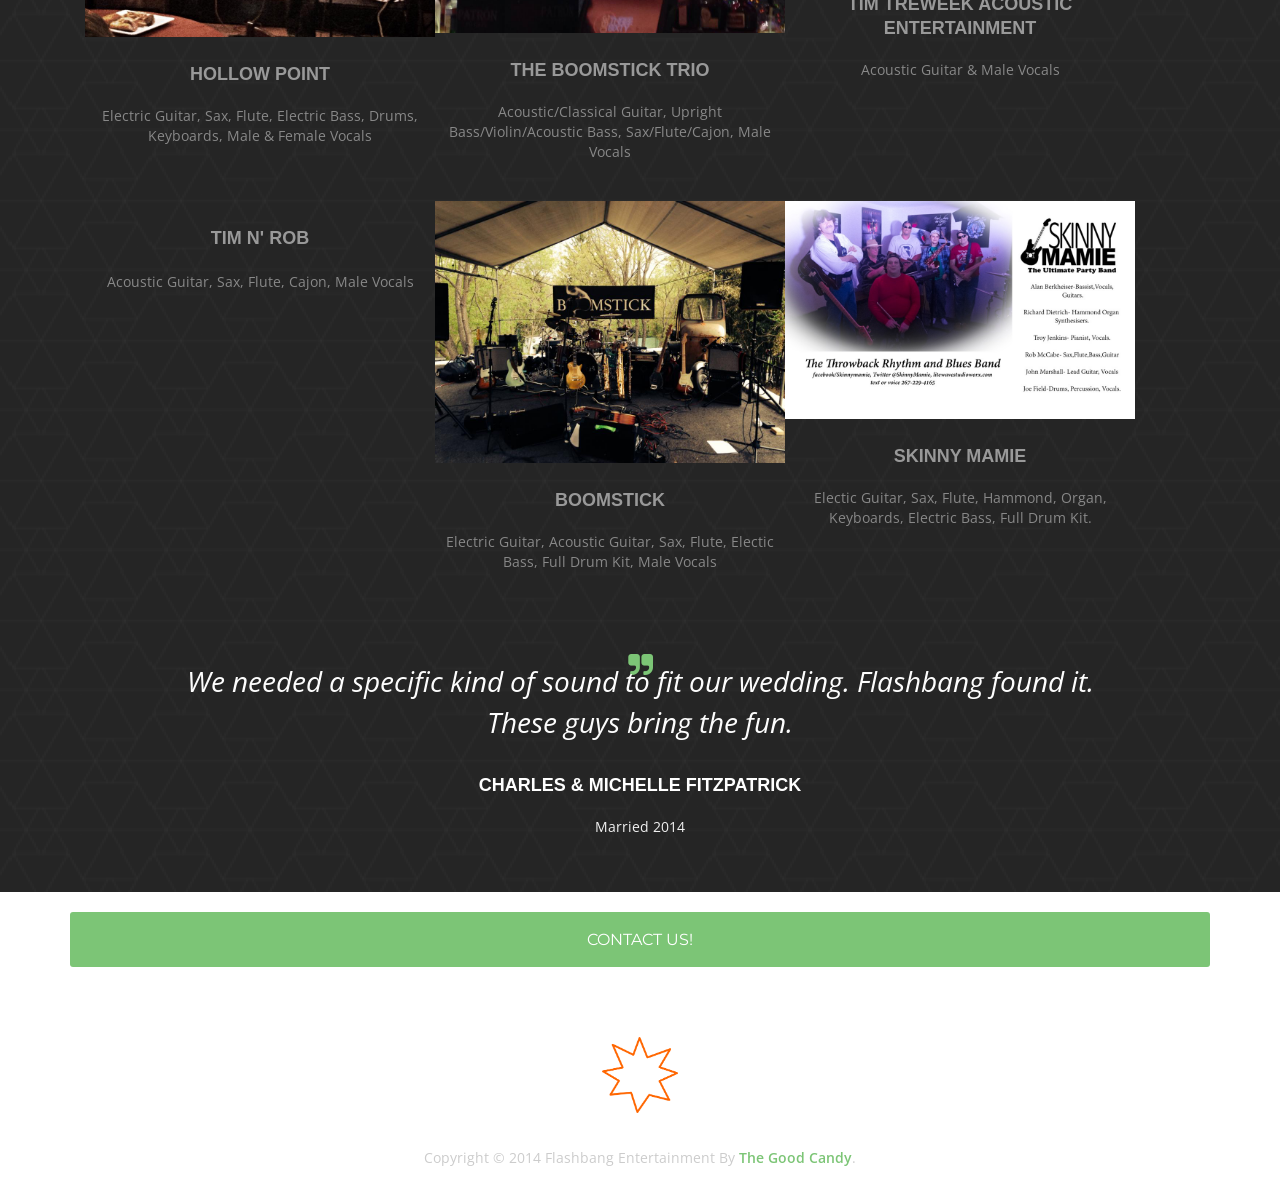
==== commit e795d7e8: "alpha ~ 0.84 + Pic changes for flashbang" ====
--- a/FlashBang/FlashBang/index.html
+++ b/FlashBang/FlashBang/index.html
@@ -171,7 +171,7 @@
                 </div>
 -->				
                 <div class=" Portfolio-box soloandduo">
-                	<a href="timnrob.html"><img src="img/Portfolio-pic5.jpg" alt=""></a>	
+                	<a href="timnrob.html"><img src="img\TimRob\DSC03825.jpg" alt=""></a>	
                 	<h3>Tim N' Rob</h3>
                     <p>Acoustic Guitar, Sax, Flute, Cajon, Male Vocals</p>
                 </div>
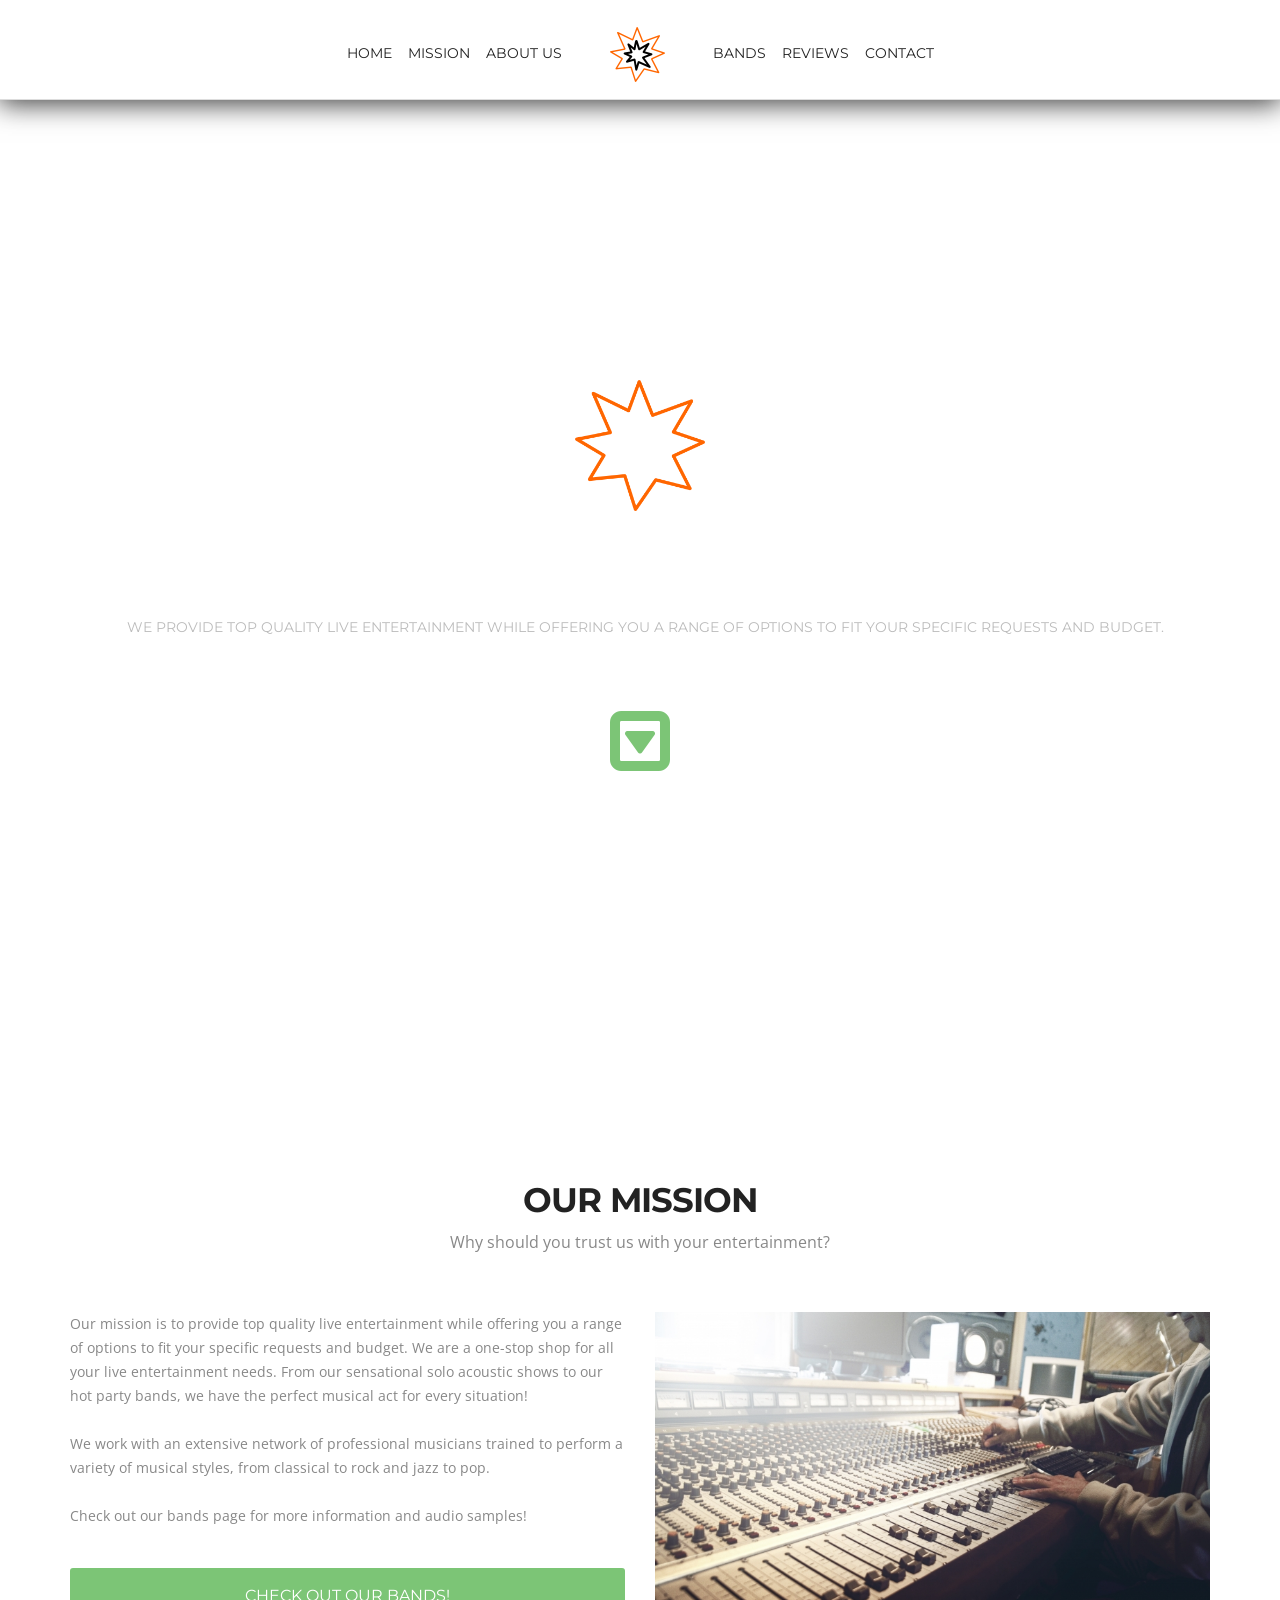
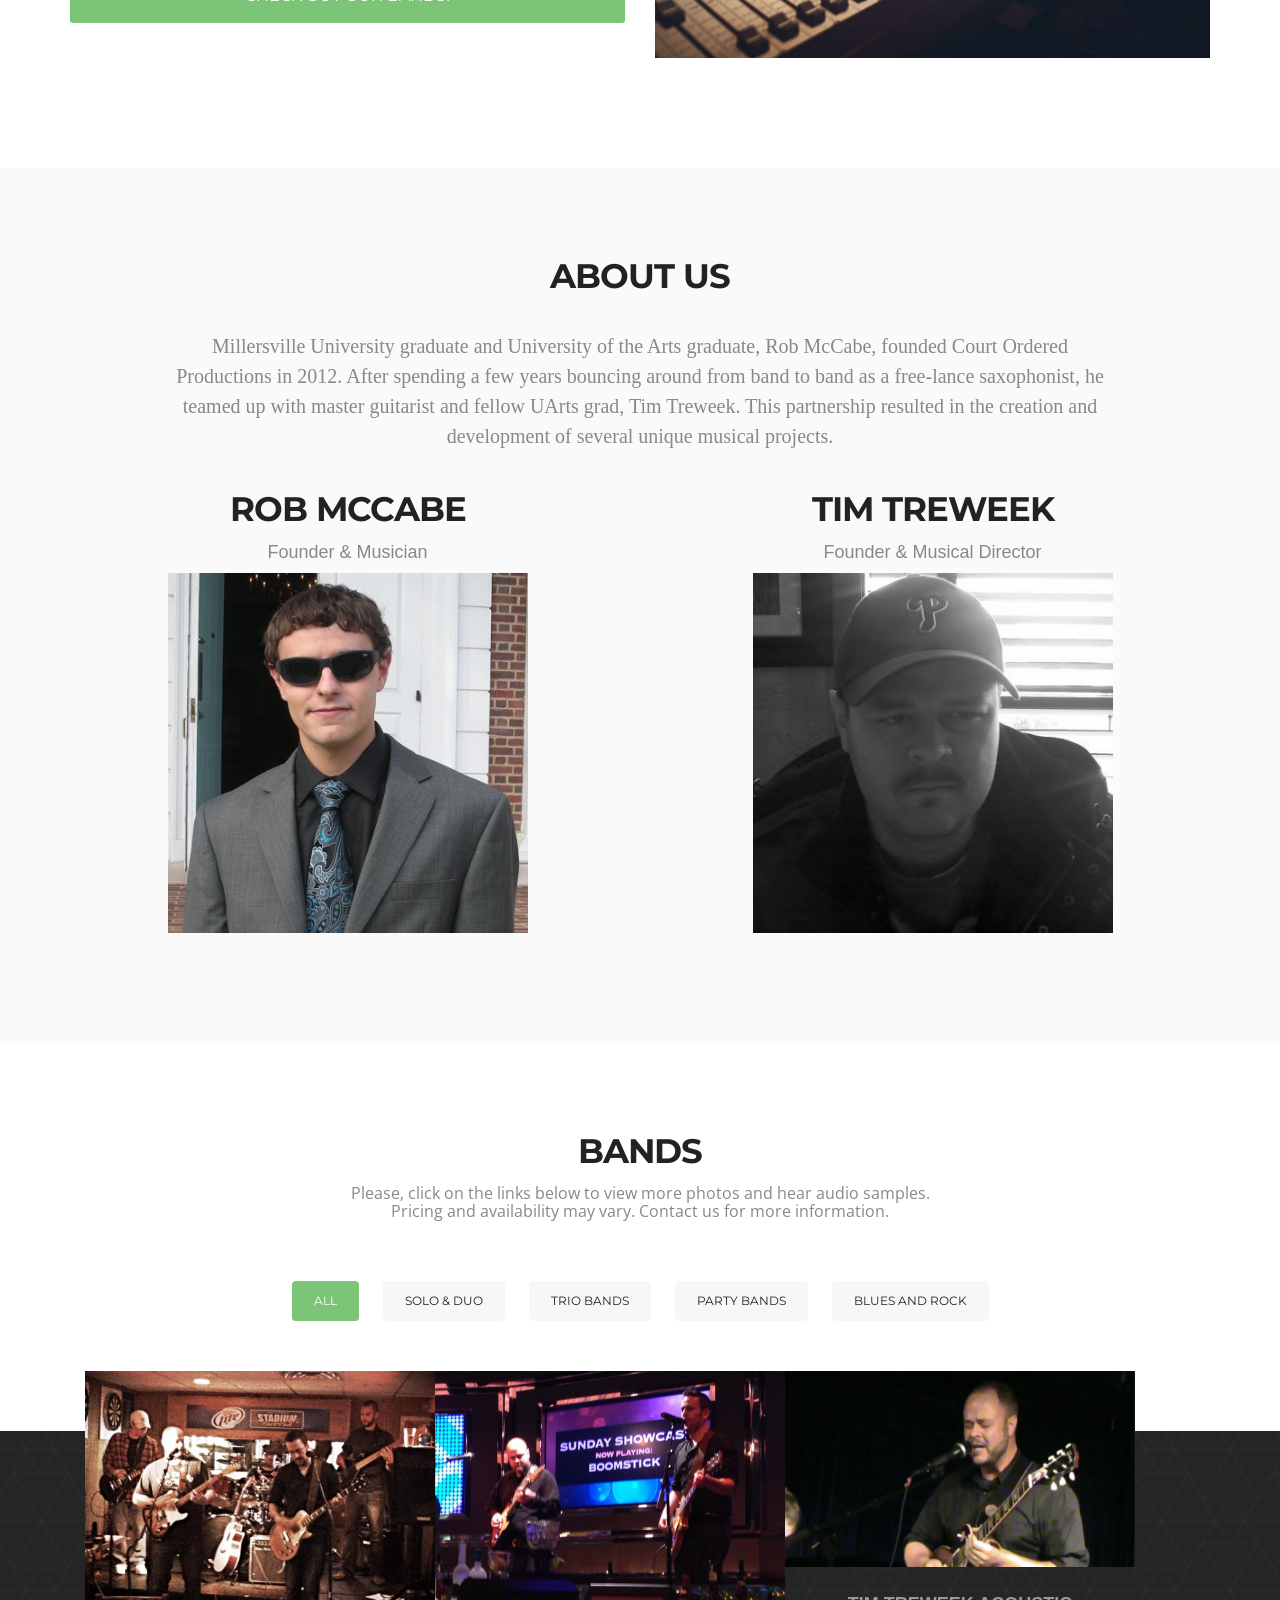
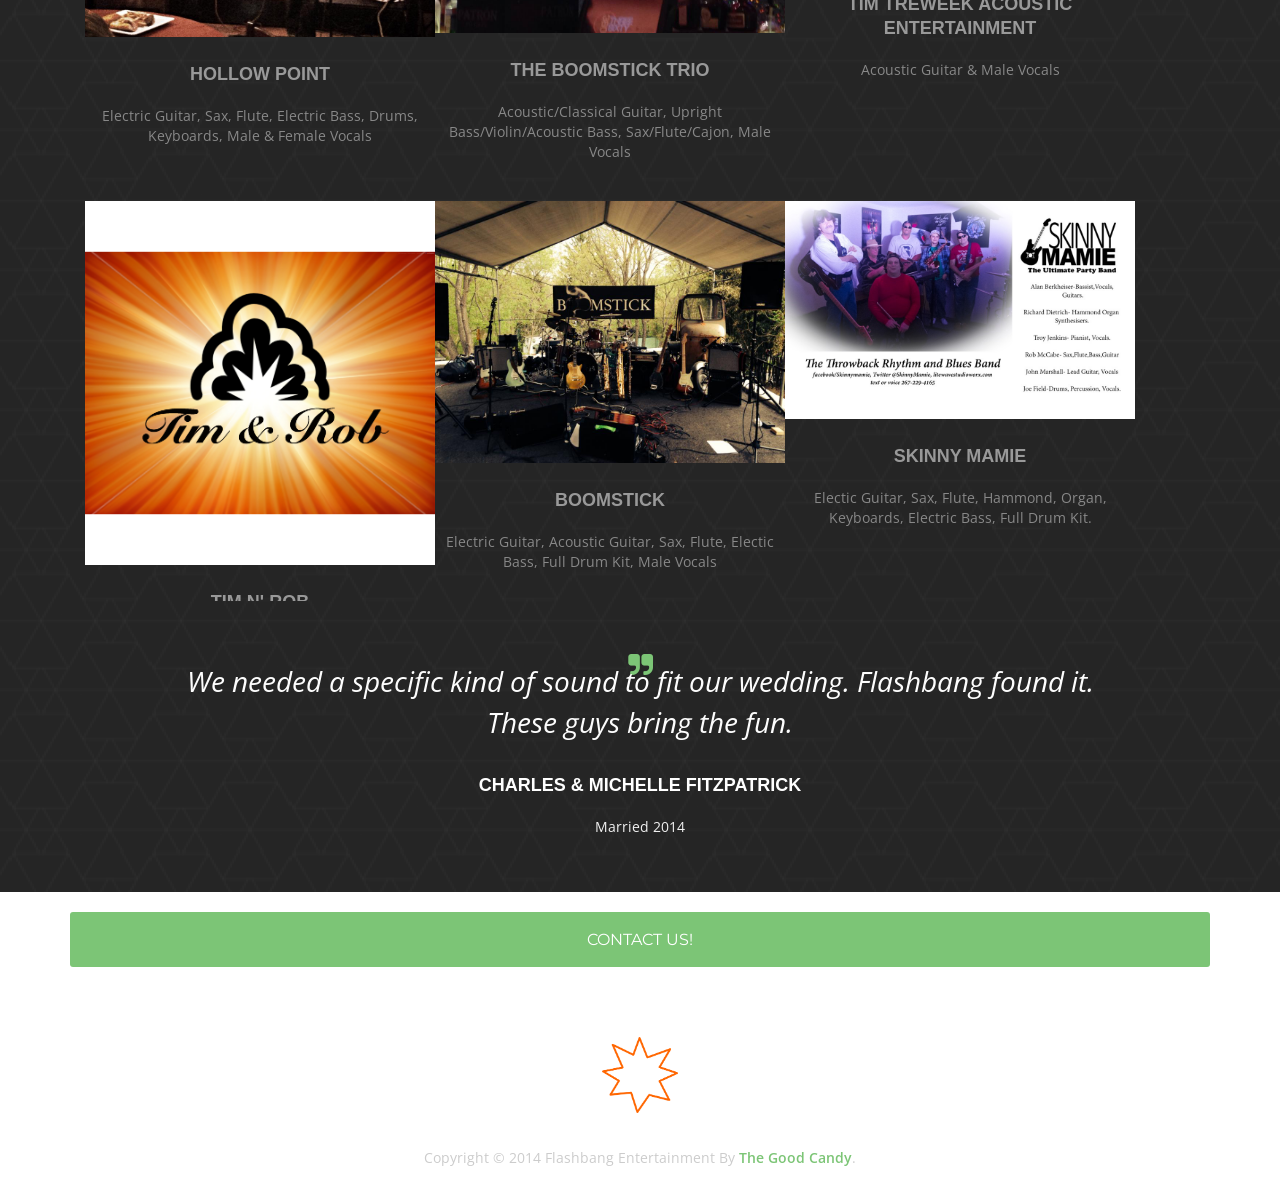
==== commit f2fcd6ed: "alpha ~ 0.86 + Fixed issues with images.  Looks like it is a jpeg vs jpg issue. Temporarily changed " ====
--- a/FlashBang/FlashBang/index.html
+++ b/FlashBang/FlashBang/index.html
@@ -171,7 +171,7 @@
                 </div>
 -->				
                 <div class=" Portfolio-box soloandduo">
-                	<a href="timnrob.html"><img src="img\TimRob\DSC03825.jpg" alt=""></a>	
+                	<a href="timnrob.html"><img src="img\TimRob\TimRobLogo.jpg" alt=""></a>	
                 	<h3>Tim N' Rob</h3>
                     <p>Acoustic Guitar, Sax, Flute, Cajon, Male Vocals</p>
                 </div>
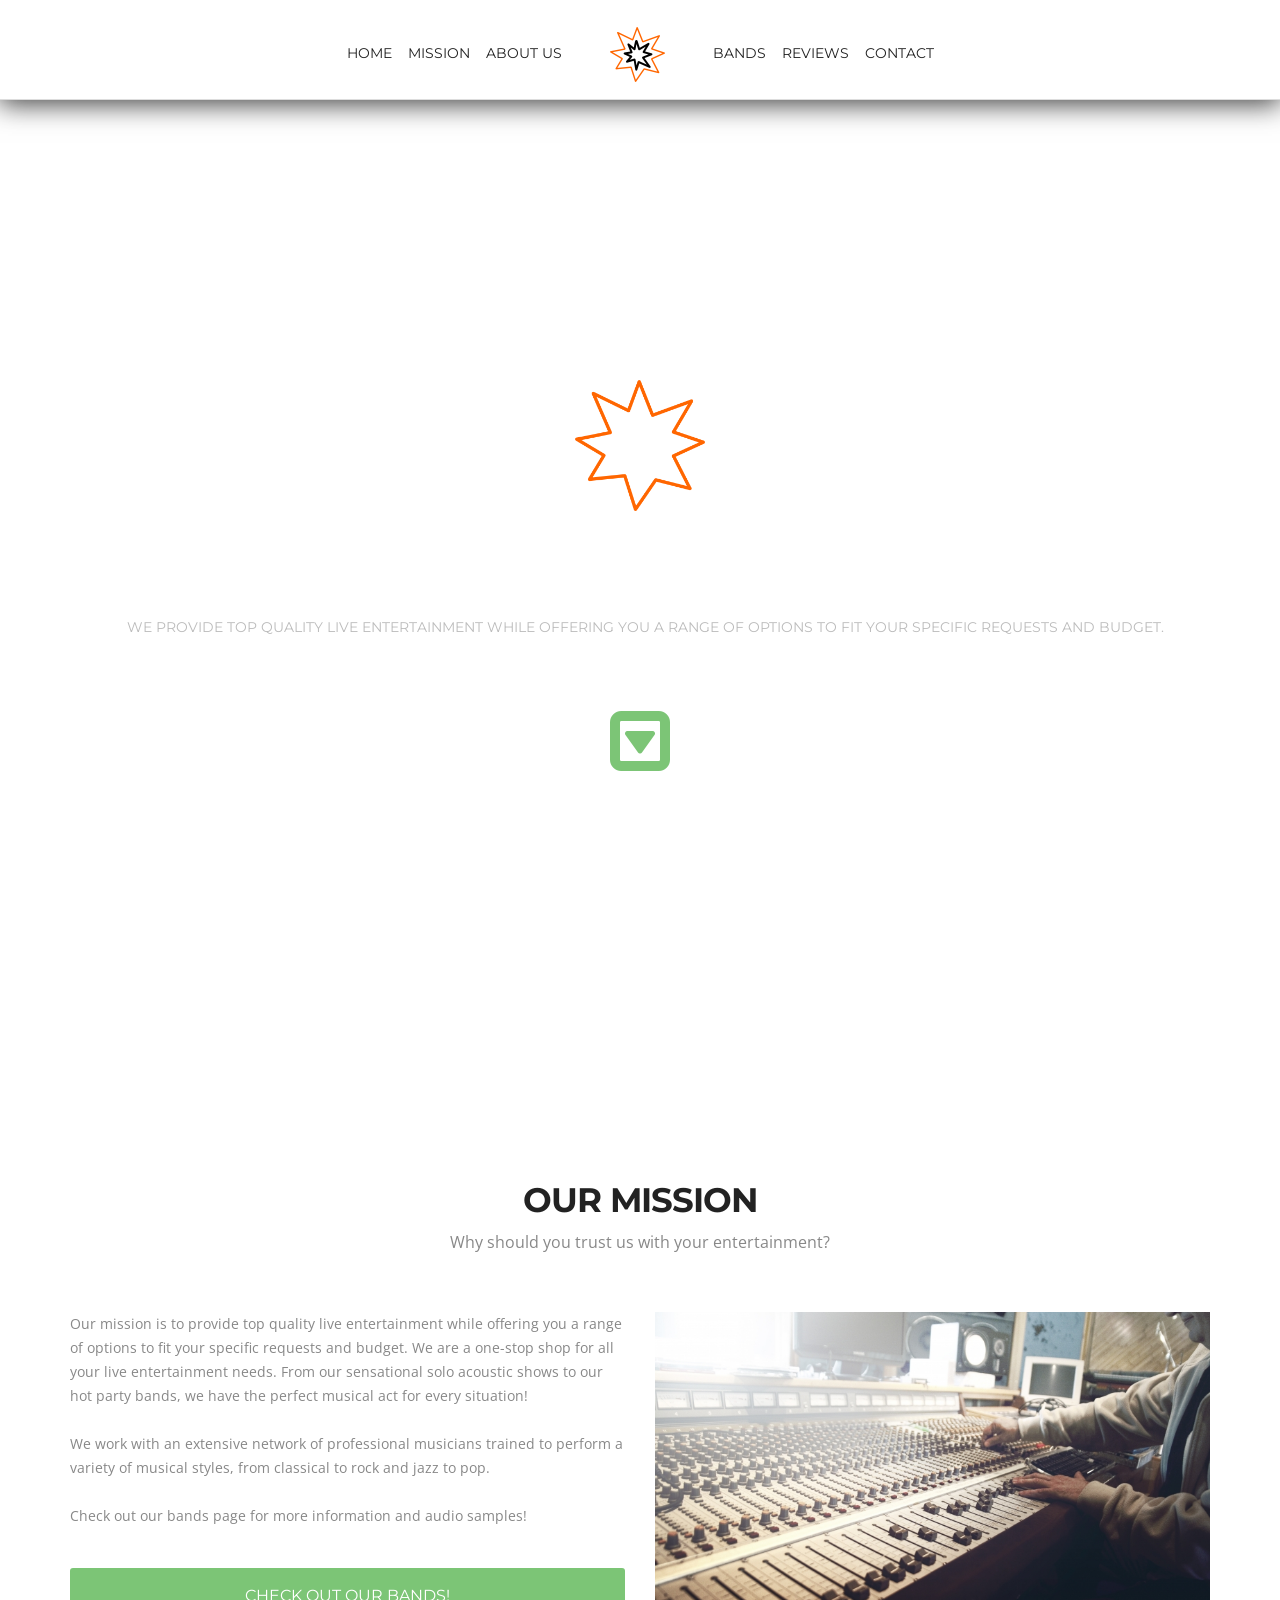
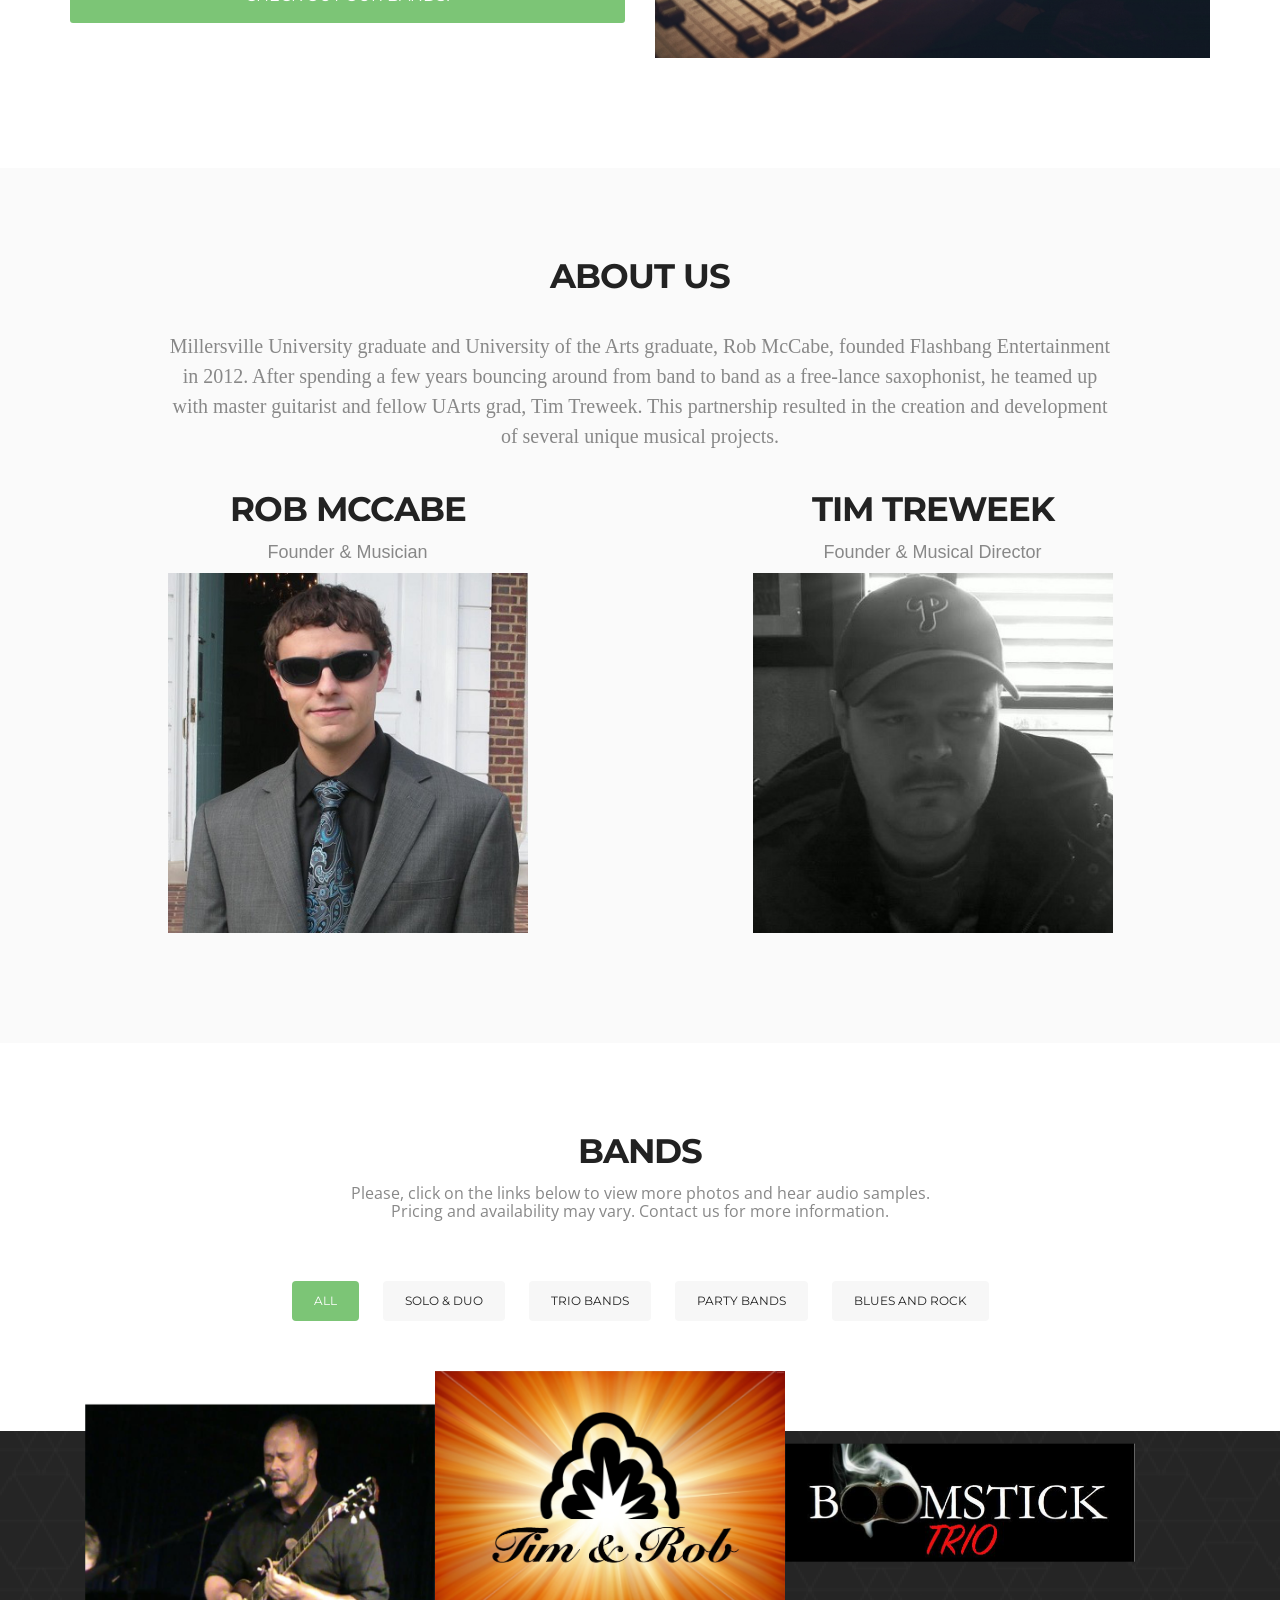
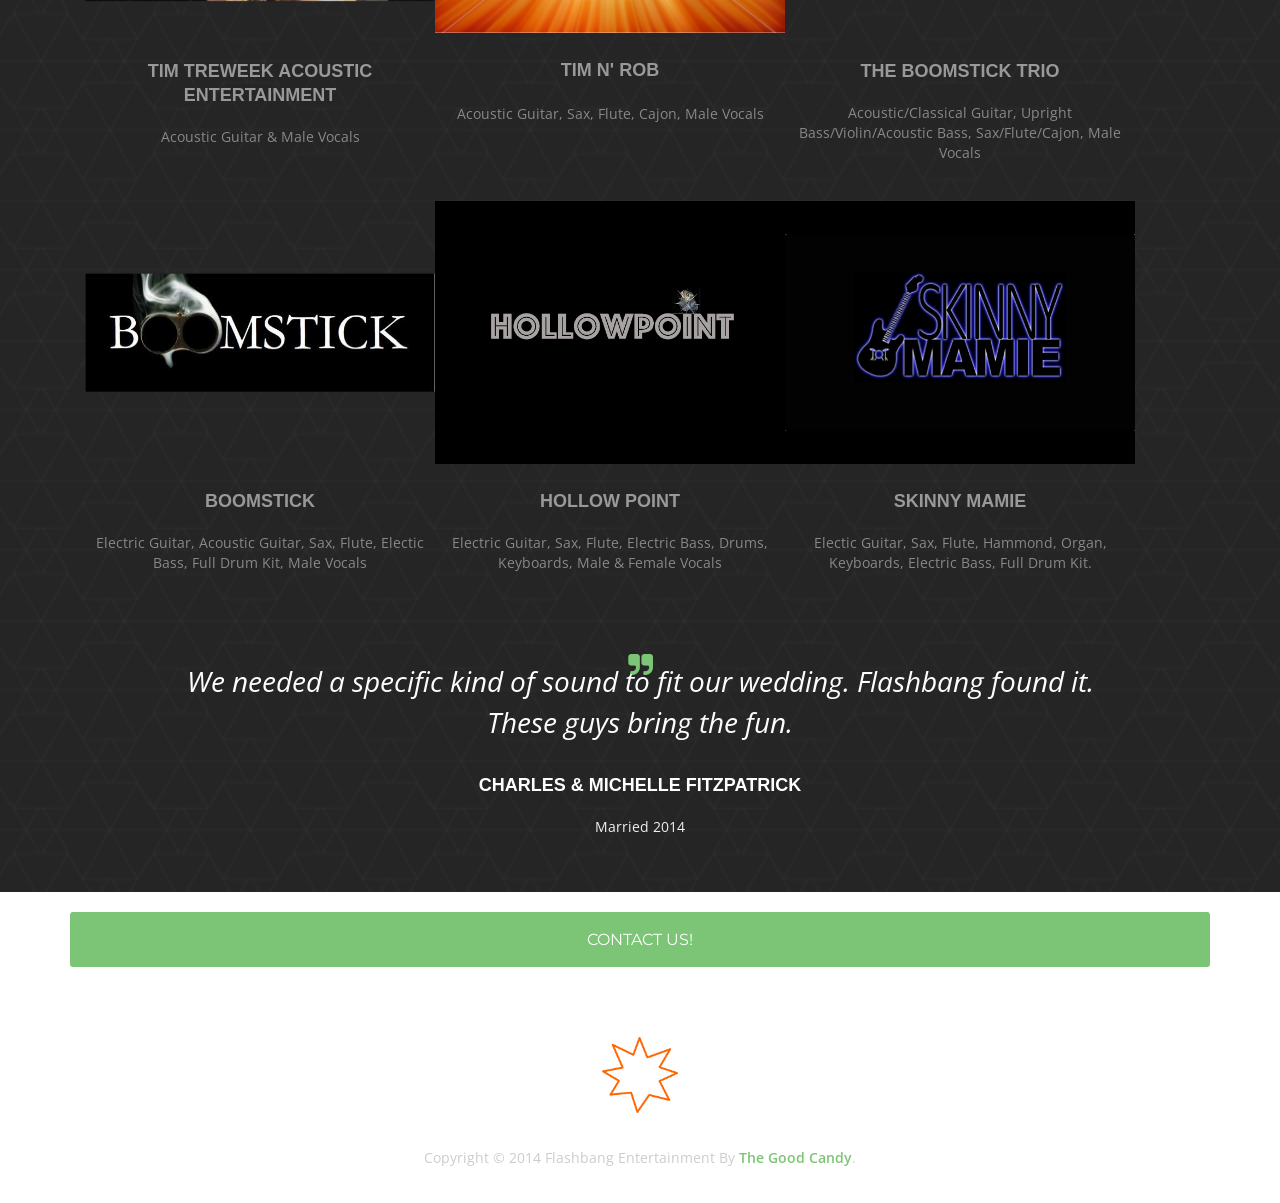
==== commit 76a972ba: "alpha ~ 0.87 Lots of image changes throughout Flashbang site" ====
--- a/FlashBang/FlashBang/index.html
+++ b/FlashBang/FlashBang/index.html
@@ -114,7 +114,7 @@
 			<div class="col-md-10 col-md-offset-1 wow fadeInLeft aboutus2">
 
               <p id="about2"><span class="about2">
-                Millersville University graduate and University of the Arts graduate, Rob McCabe, founded Court Ordered Productions in 2012.  After spending a few years bouncing around from band to band as a free-lance                           saxophonist, he teamed up with master guitarist and fellow UArts grad, Tim Treweek.  This partnership resulted in the creation and development of several unique musical projects.</span>            
+                Millersville University graduate and University of the Arts graduate, Rob McCabe, founded Flashbang Entertainment in 2012.  After spending a few years bouncing around from band to band as a free-lance                           saxophonist, he teamed up with master guitarist and fellow UArts grad, Tim Treweek.  This partnership resulted in the creation and development of several unique musical projects.</span>            
                 </p>                     
             </div>      
         </div><br><br>
@@ -149,39 +149,44 @@
         
 	</div>
     <div class="portfolioContainer wow">
-            	<div class=" Portfolio-box partybands">
-                	<a href="hollowpoint.html"><img src="img/Portfolio-pic1.jpg" alt=""></a>	
-                	<h3>Hollow Point</h3>
-                    <p class="desc">Electric Guitar, Sax, Flute, Electric Bass, Drums, Keyboards, Male & Female Vocals</p>
-                </div>
+
+	            <div class=" Portfolio-box soloandduo">
+                	<a href="timtreweek.html"><img src="img\Tim\TimLogo.png" alt=""></a>	
+                	<h3>Tim Treweek Acoustic Entertainment</h3>
+                    <p class="desc">Acoustic Guitar & Male Vocals</p>
+                </div>
+
+				<div class=" Portfolio-box soloandduo">
+                	<a href="timnrob.html"><img src="img\TimRob\TimRobLogo.jpg" alt=""></a>	
+                	<h3>Tim N' Rob</h3>
+                    <p>Acoustic Guitar, Sax, Flute, Cajon, Male Vocals</p>
+                </div>
+				
                 <div class="Portfolio-box triobands">
-                	<a href="boomsticktrio.html"><img src="img/Portfolio-pic2.jpg" alt=""></a>	
+                	<a href="boomsticktrio.html"><img src="img\BoomstickTrio\BoomstickTrioLogoAlt.png" alt=""></a>	
                 	<h3>The Boomstick Trio</h3>
                     <p class="desc">Acoustic/Classical Guitar, Upright Bass/Violin/Acoustic Bass, Sax/Flute/Cajon, Male Vocals</p>
                 </div>
-                <div class=" Portfolio-box soloandduo">
-                	<a href="timtreweek.html"><img src="img/Portfolio-pic3.jpg" alt=""></a>	
-                	<h3>Tim Treweek Acoustic Entertainment</h3>
-                    <p class="desc">Acoustic Guitar & Male Vocals</p>
-                </div>
+
  <!--               <div class=" Portfolio-box photography" >
                 	<a href="#"><img src="img/Portfolio-pic4.jpg" alt=""></a>	
                 	<h3>Vinyl Record</h3>
                     <p class="desc">Photography</p>
                 </div>
 -->				
-                <div class=" Portfolio-box soloandduo">
-                	<a href="timnrob.html"><img src="img\TimRob\TimRobLogo.jpg" alt=""></a>	
-                	<h3>Tim N' Rob</h3>
-                    <p>Acoustic Guitar, Sax, Flute, Cajon, Male Vocals</p>
-                </div>
+
                 <div class=" Portfolio-box partybands">
-                	<a href="boomstick.html"><img src="img/Portfolio-pic6.jpg" alt=""></a>	
+                	<a href="boomstick.html"><img src="img\Boomstick\BoomstickLogoAlt.png" alt=""></a>	
                 	<h3>Boomstick</h3>
                     <p class="desc">Electric Guitar, Acoustic Guitar, Sax, Flute, Electic Bass, Full Drum Kit, Male Vocals</p>
                 </div>
+            	<div class=" Portfolio-box partybands">
+                	<a href="hollowpoint.html"><img src="img\Hollowpoint\HollowpointLogoAlt.png" alt=""></a>	
+                	<h3>Hollow Point</h3>
+                    <p class="desc">Electric Guitar, Sax, Flute, Electric Bass, Drums, Keyboards, Male & Female Vocals</p>
+                </div>				
                 <div class=" Portfolio-box bluesandrock">
-                	<a href="skinnymamie.html"><img src="img/Portfolio-pic8.jpg" alt=""></a>	
+                	<a href="skinnymamie.html"><img src="img\SkinnyMamie\SkinnyMamieLogoAlt.png" alt=""></a>	
                 	<h3>Skinny Mamie</h3>
                     <p class="desc">Electic Guitar, Sax, Flute, Hammond, Organ, Keyboards, Electric Bass, Full Drum Kit.</p>
                 </div>				
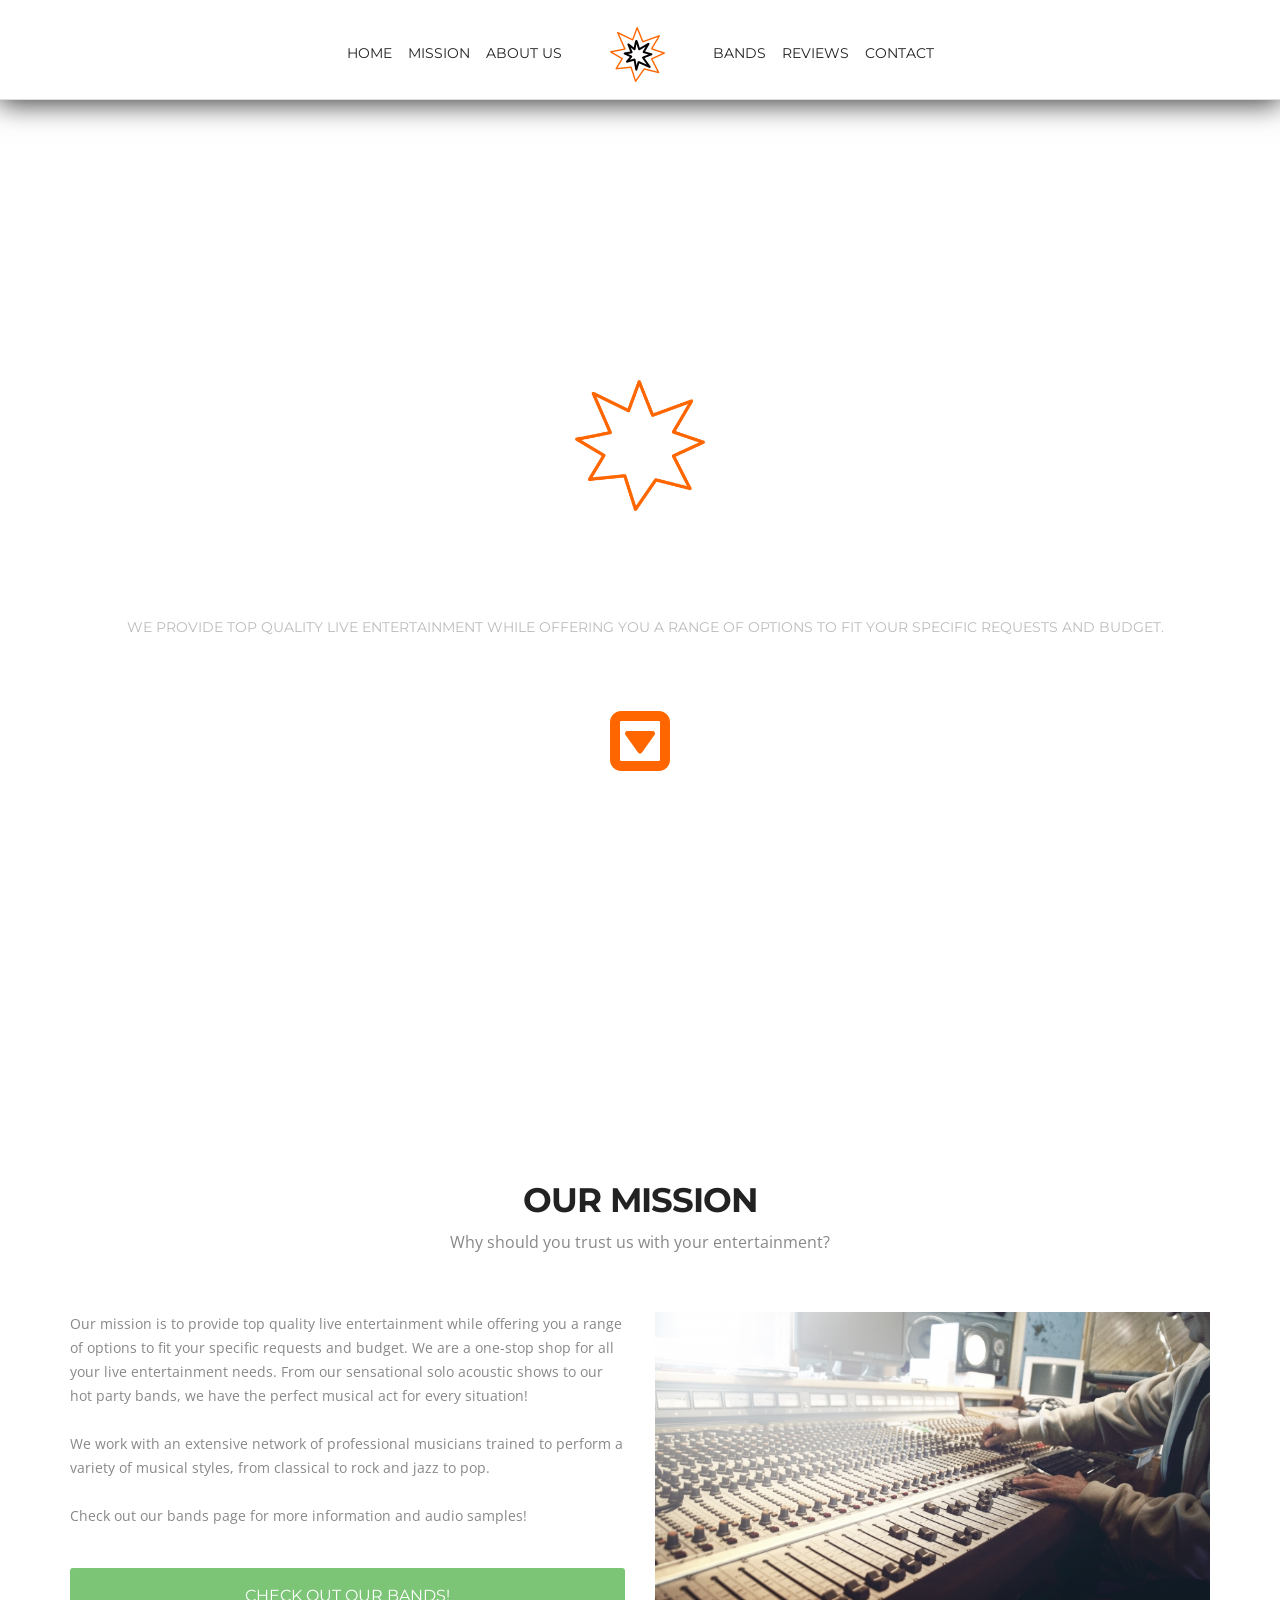
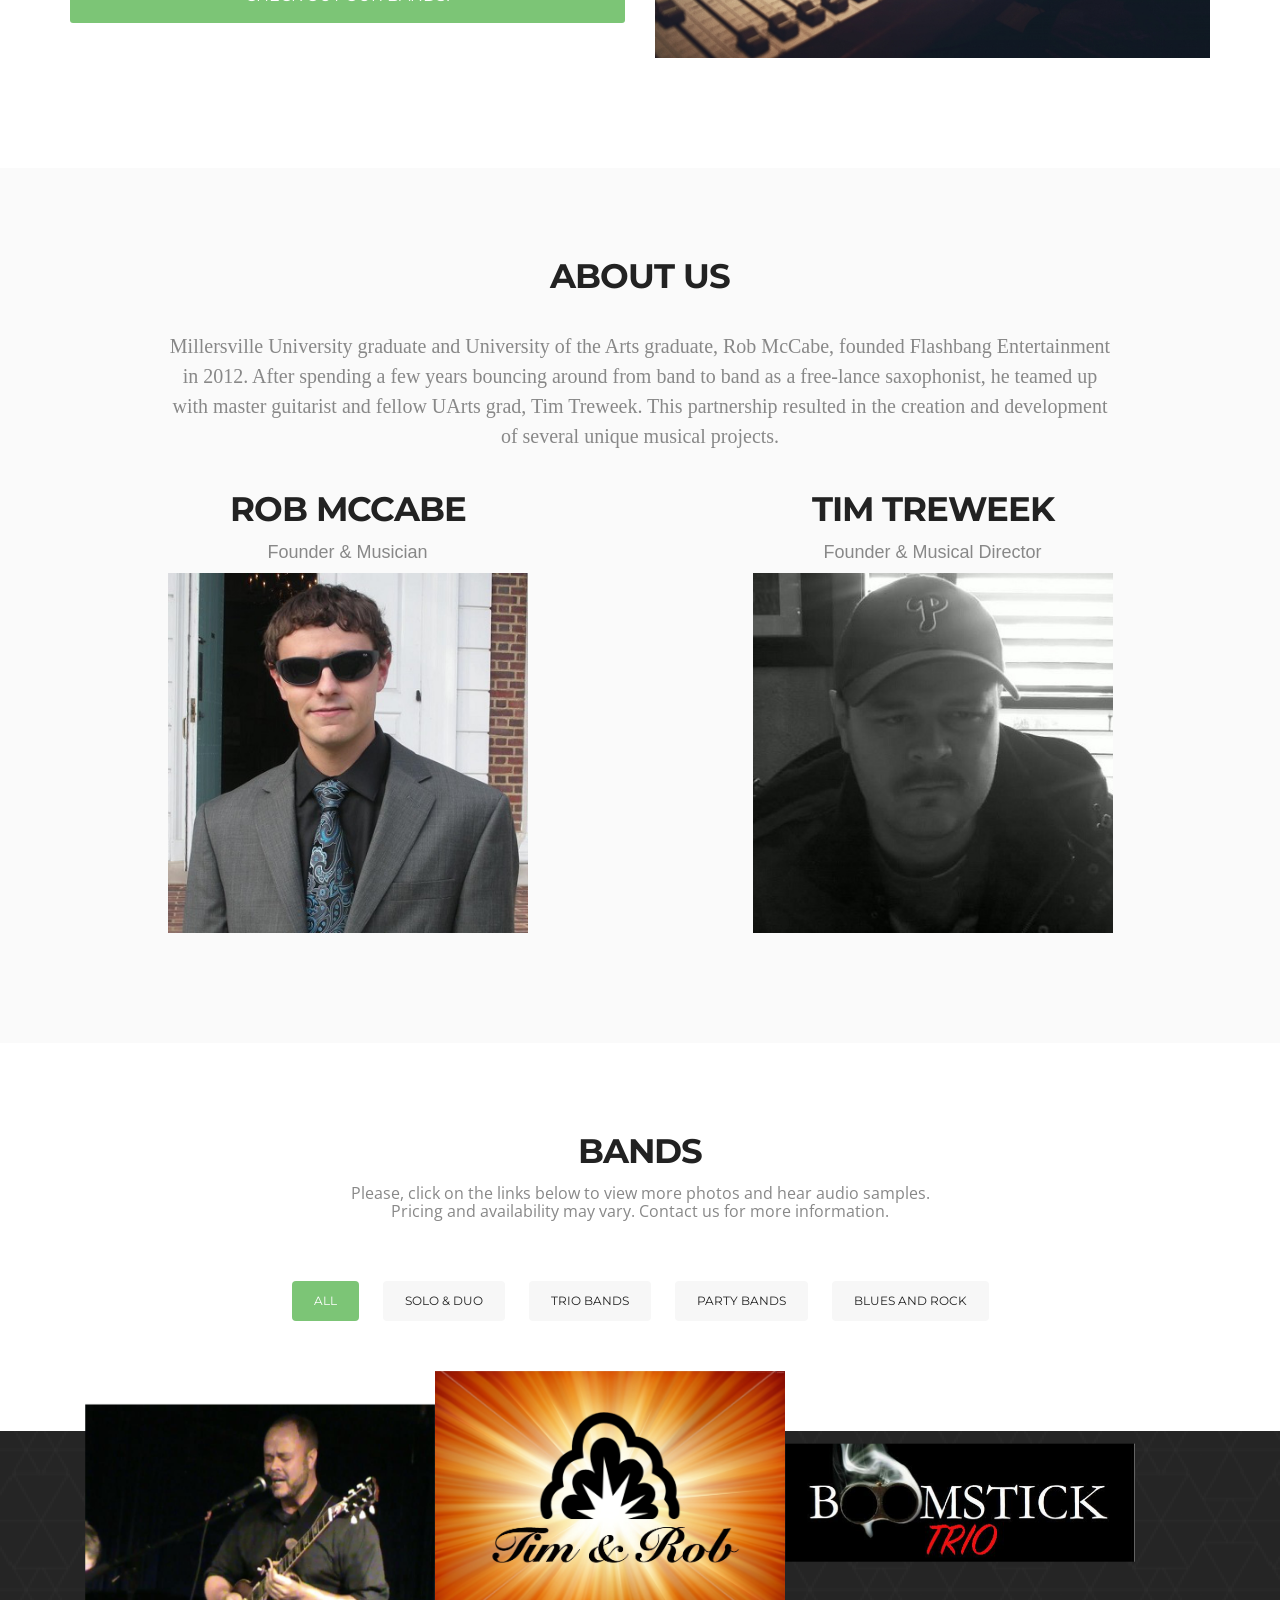
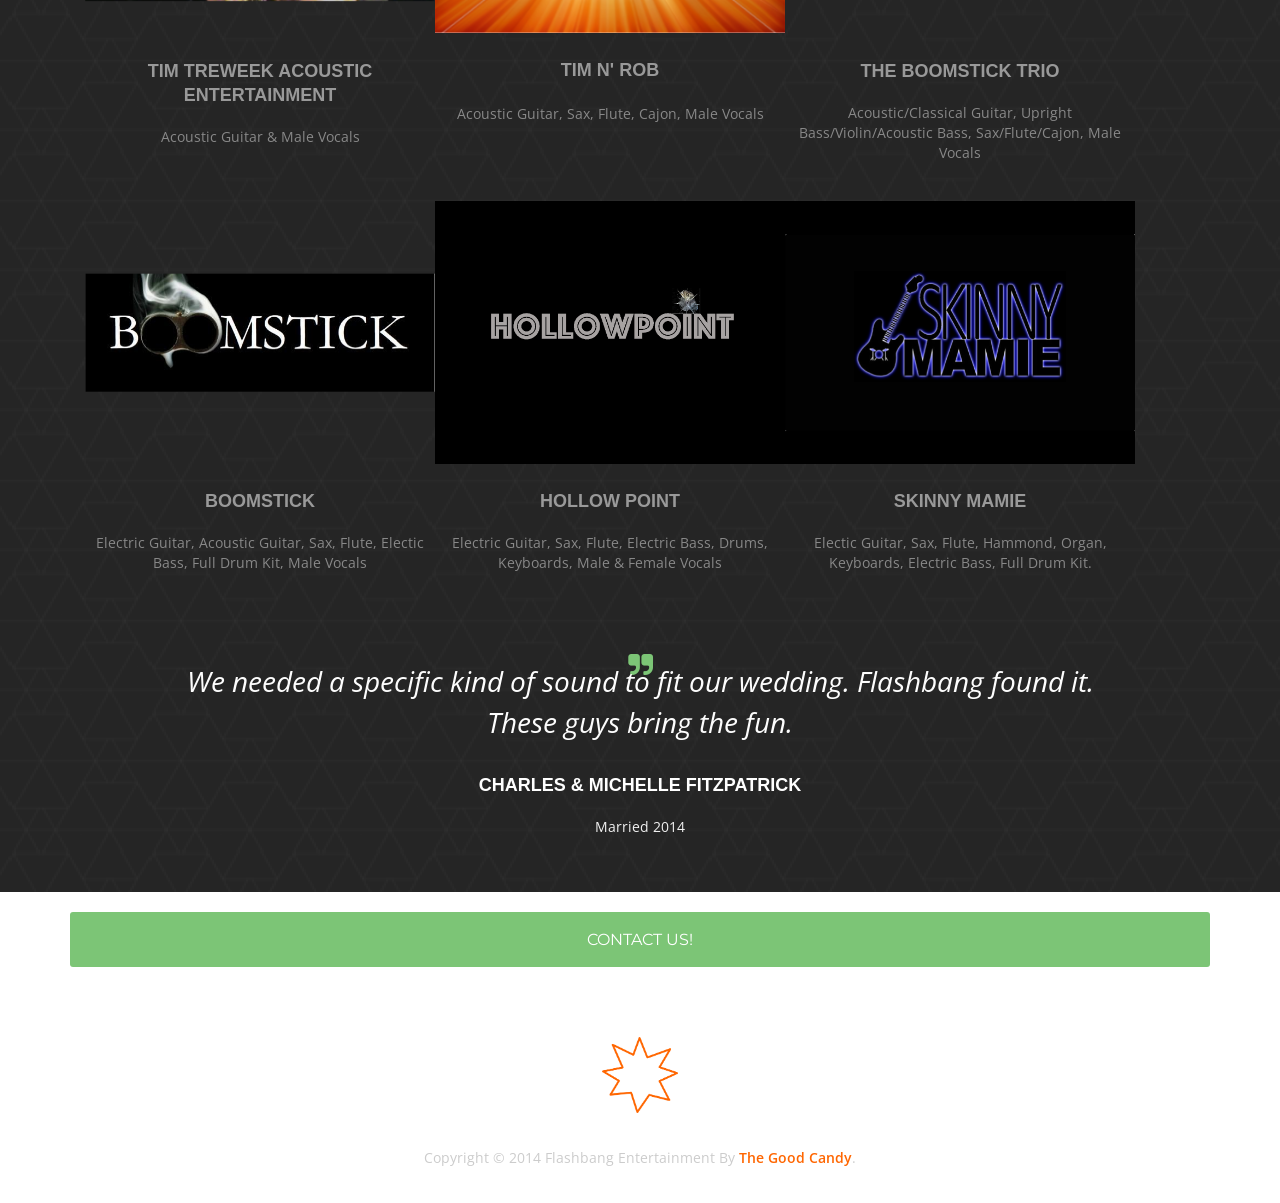
==== commit e2672520: "alpha ~ 0.89 + More Flashbang logo Changes" ====
--- a/FlashBang/FlashBang/index.html
+++ b/FlashBang/FlashBang/index.html
@@ -43,7 +43,9 @@
 	<!-- Custom CSS -->
 	<link href="css/custom.css" rel="stylesheet" type="text/css">
 	
-	<style></style>
+	<style>
+	.floating1{a:link:#ff6600ff; a:visited:#ff6600ff; color:#ff6600ff;}
+	</style>
     
     
 </head>
@@ -73,7 +75,7 @@
         <ul class="we-create animated fadeInUp delay-1s">
         	<li>We provide top quality live entertainment while offering you a range of options to fit your specific requests and budget. </li>
         </ul>
-		<div class="floating" style="color:#7cc576"><a href="#service"><i class=" fa-caret-square-o-down fa-5x"></i></div></a>
+		<div class="floating" style=""><a href="#service"><i class="fa-caret-square-o-down fa-5x"></i></div></a>
     </div>
 </div>
 </header><!--header-end-->
--- a/FlashBang/FlashBang/css/custom.css
+++ b/FlashBang/FlashBang/css/custom.css
@@ -7,12 +7,12 @@
         
 	a:link {
 	    text-decoration: none;
-		color:#7cc576;
+		color:#ff6600;
 	}
 
 	a:visited {
 	    text-decoration: none;
-		color:#7cc576
+		color:#ff6600
 	}
 
 	a:hover {
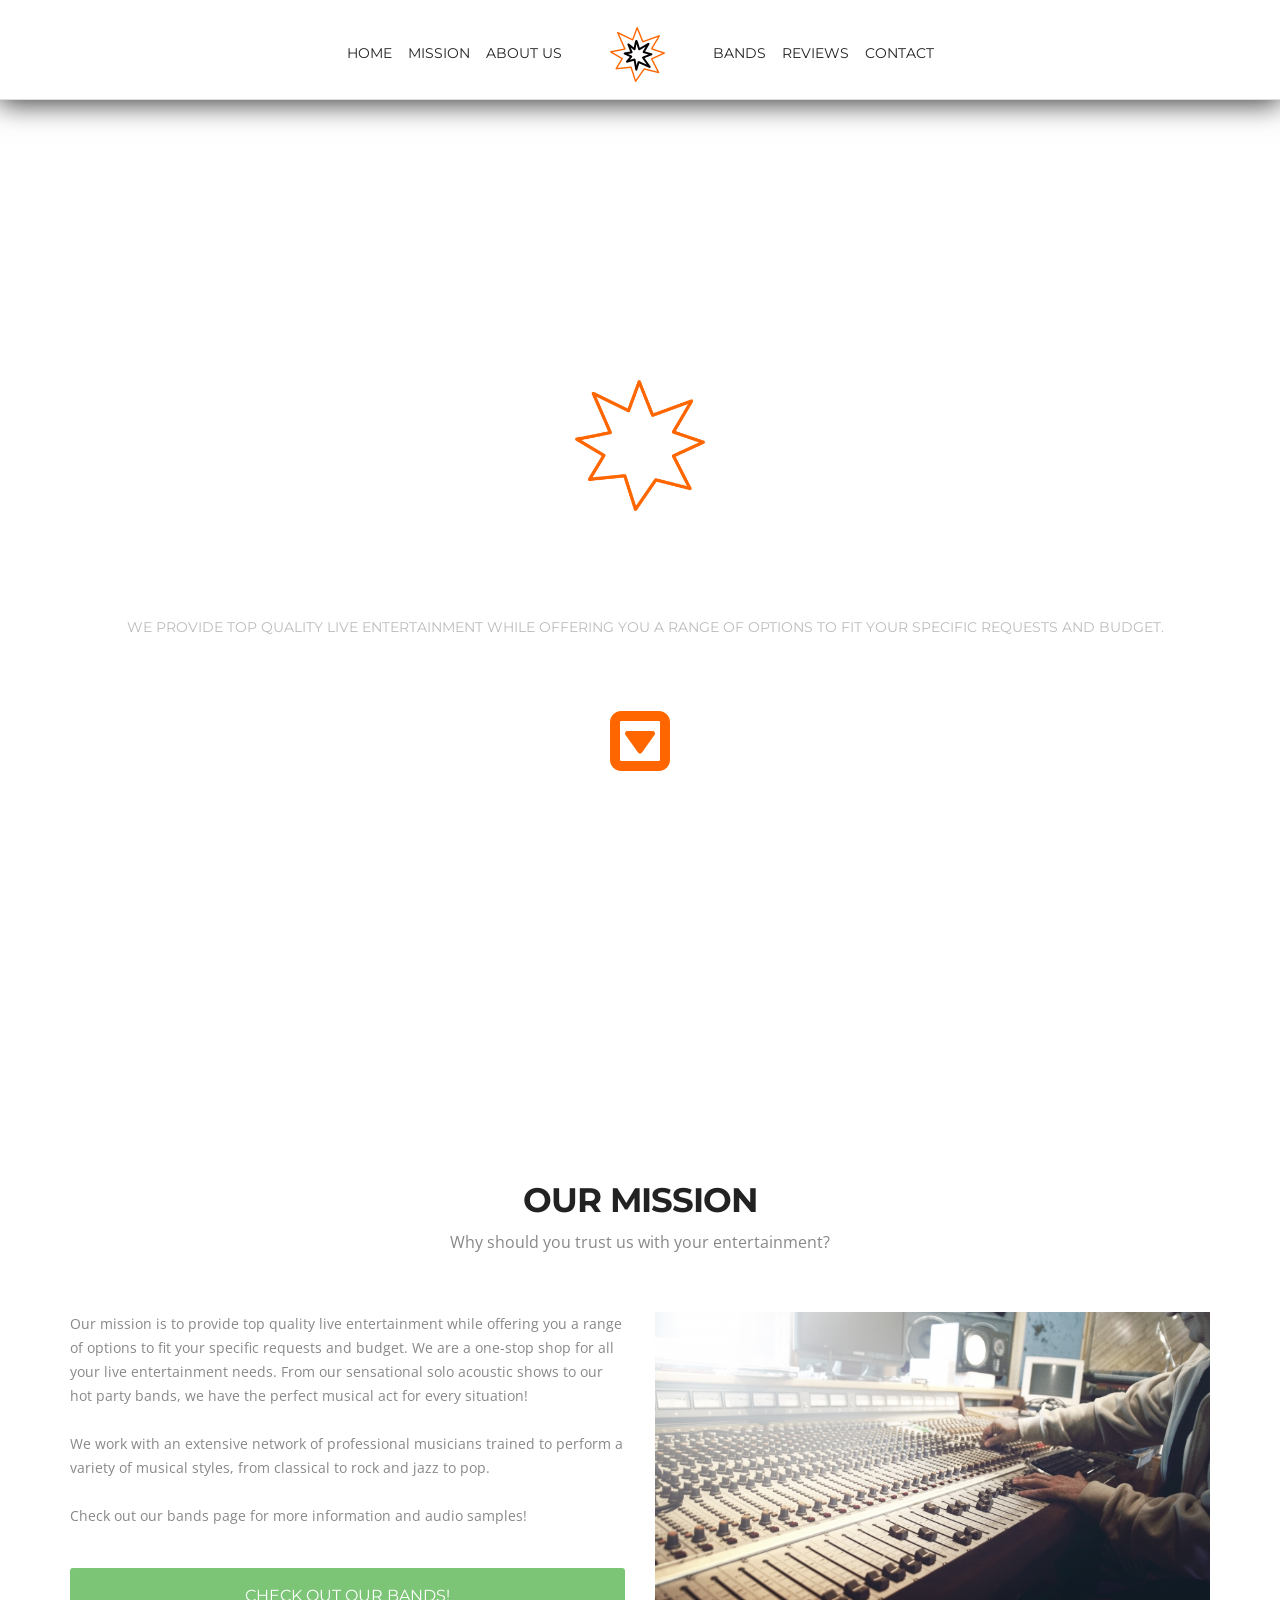
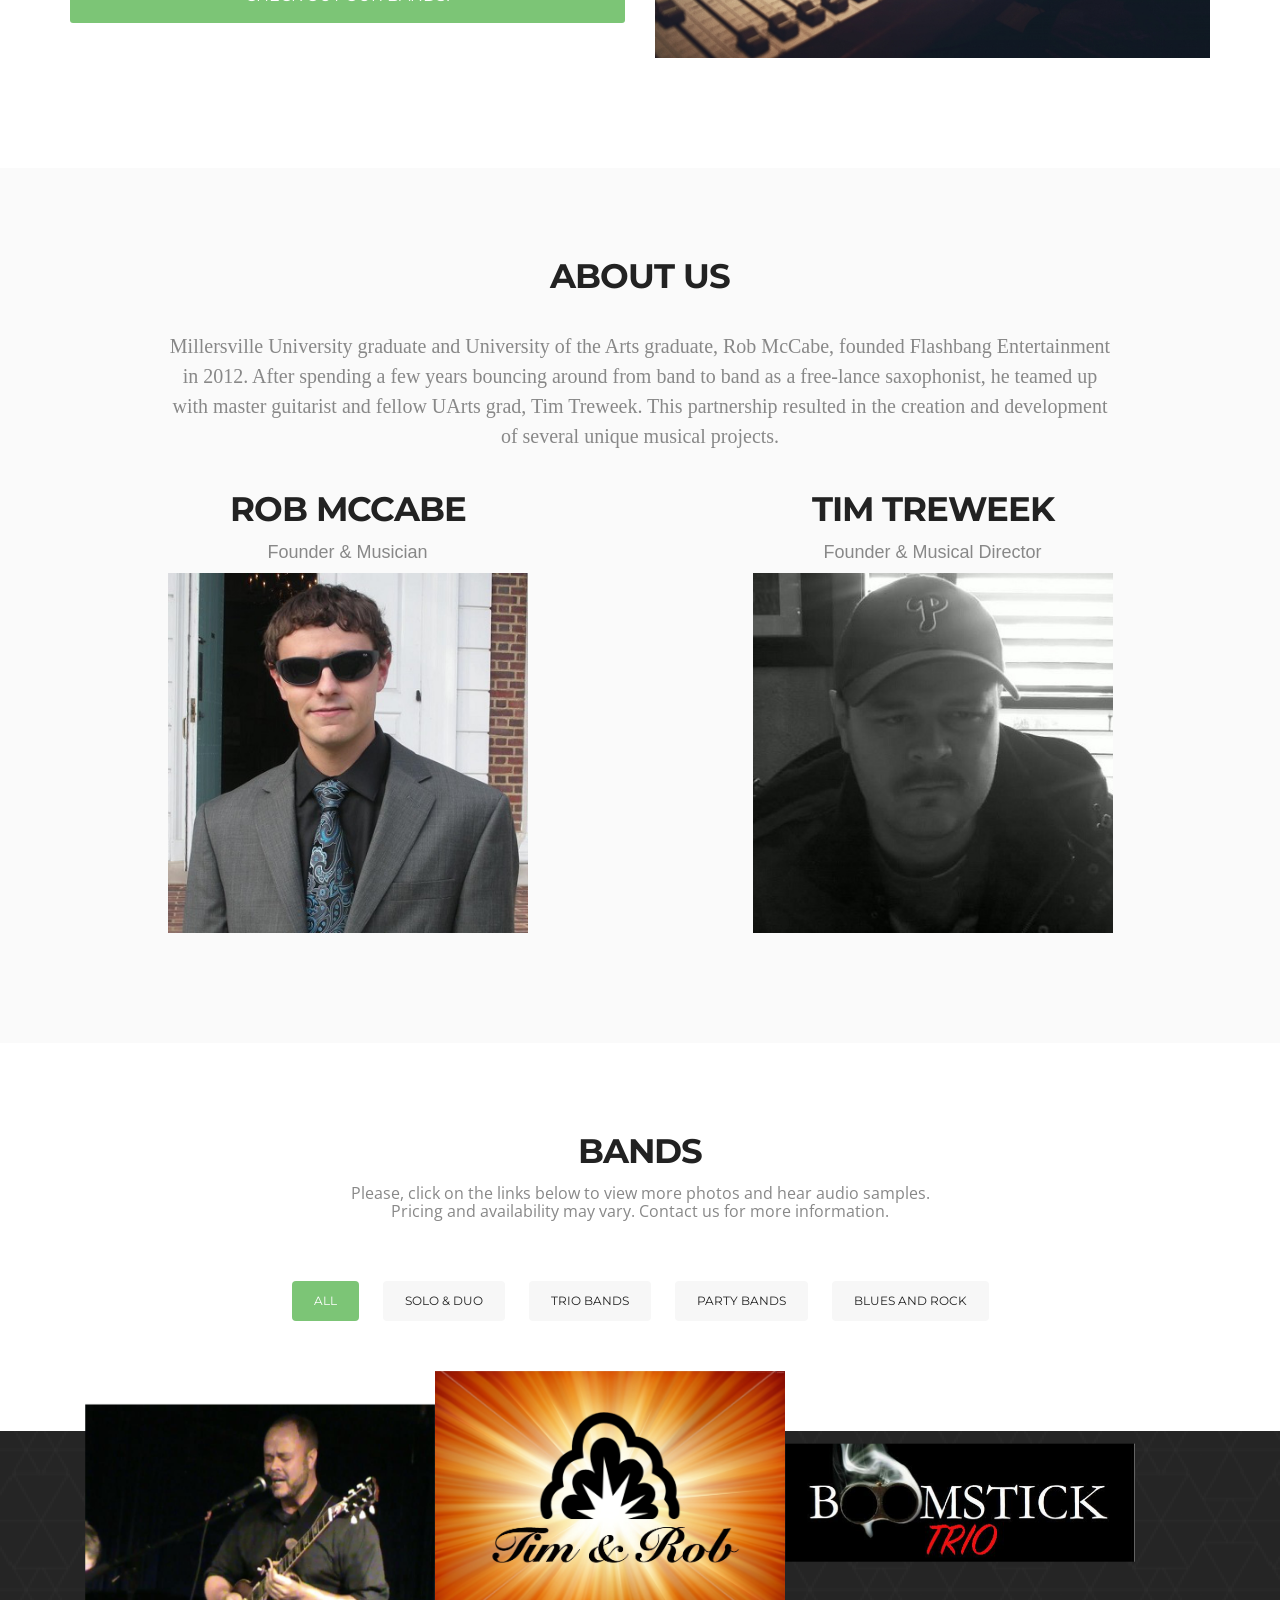
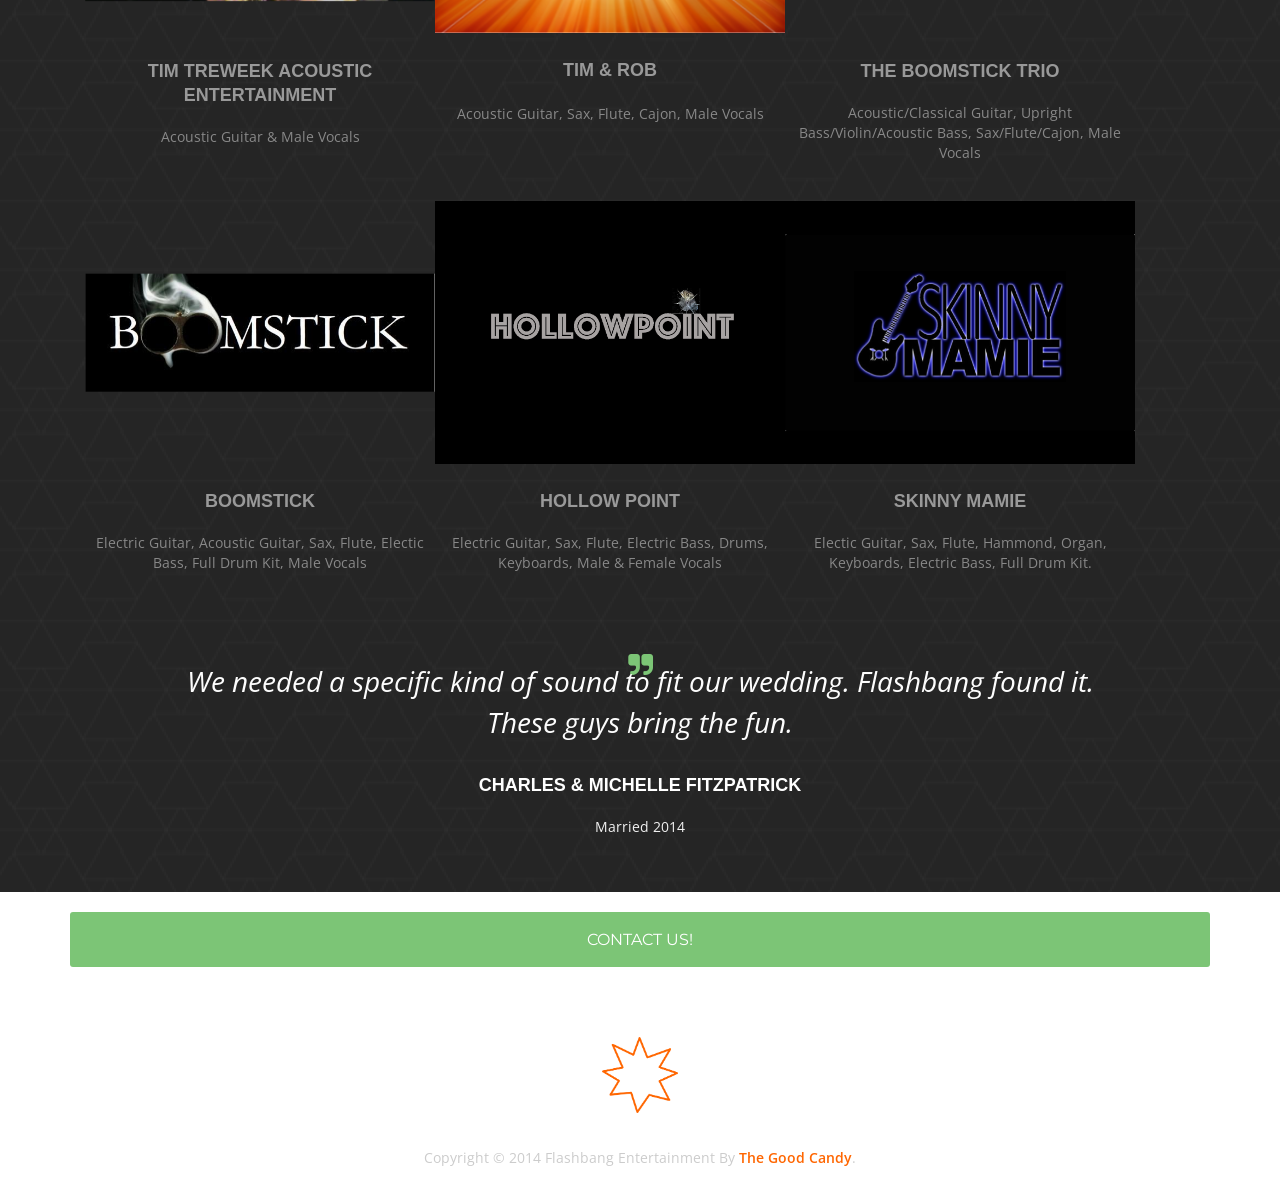
==== commit fda161db: "alpha ~ 0.90 + General Flashbang Changes" ====
--- a/FlashBang/FlashBang/index.html
+++ b/FlashBang/FlashBang/index.html
@@ -160,7 +160,7 @@
 
 				<div class=" Portfolio-box soloandduo">
                 	<a href="timnrob.html"><img src="img\TimRob\TimRobLogo.jpg" alt=""></a>	
-                	<h3>Tim N' Rob</h3>
+                	<h3>Tim & Rob</h3>
                     <p>Acoustic Guitar, Sax, Flute, Cajon, Male Vocals</p>
                 </div>
 				
--- a/FlashBang/FlashBang/css/custom.css
+++ b/FlashBang/FlashBang/css/custom.css
@@ -224,7 +224,7 @@
 
 .photo_section {
   padding-bottom:100px;
-  padding-top:100px;
+  padding-top:50px;
 }
 
 .centered-btns1_tabs{
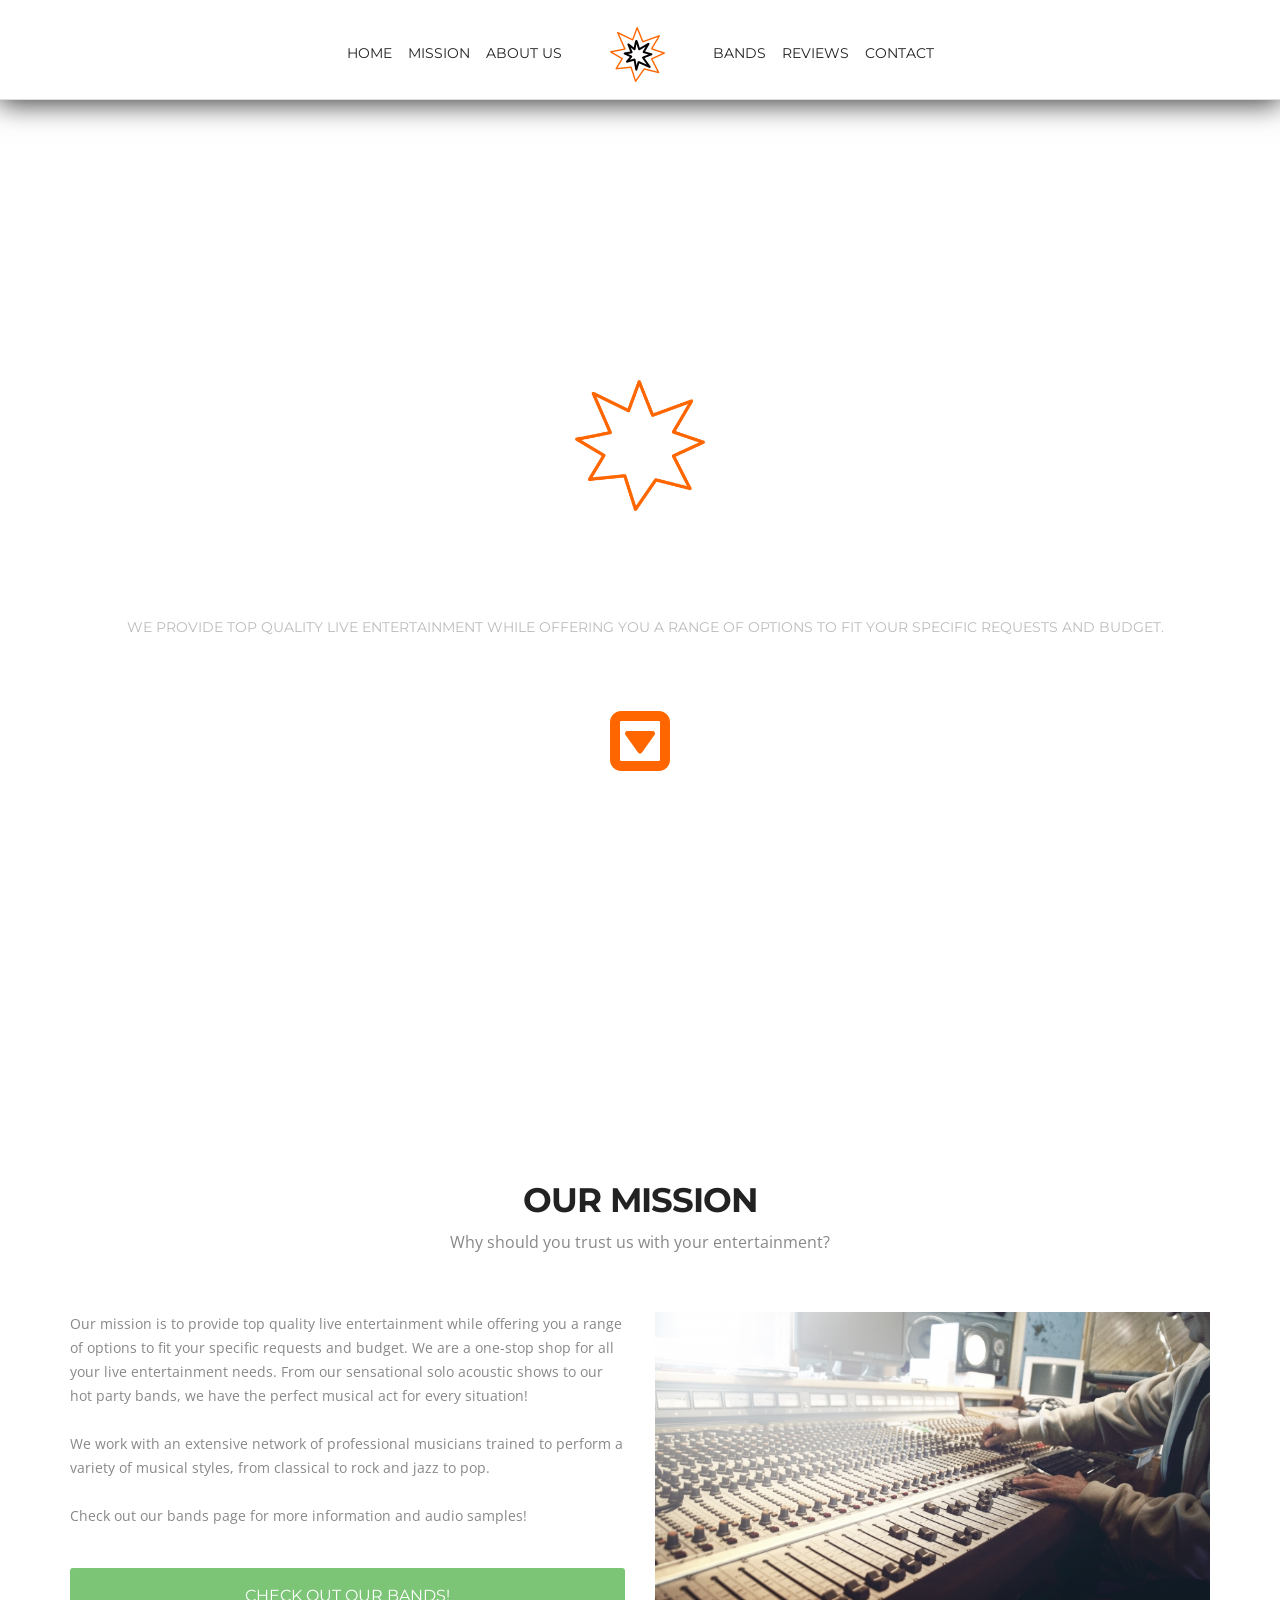
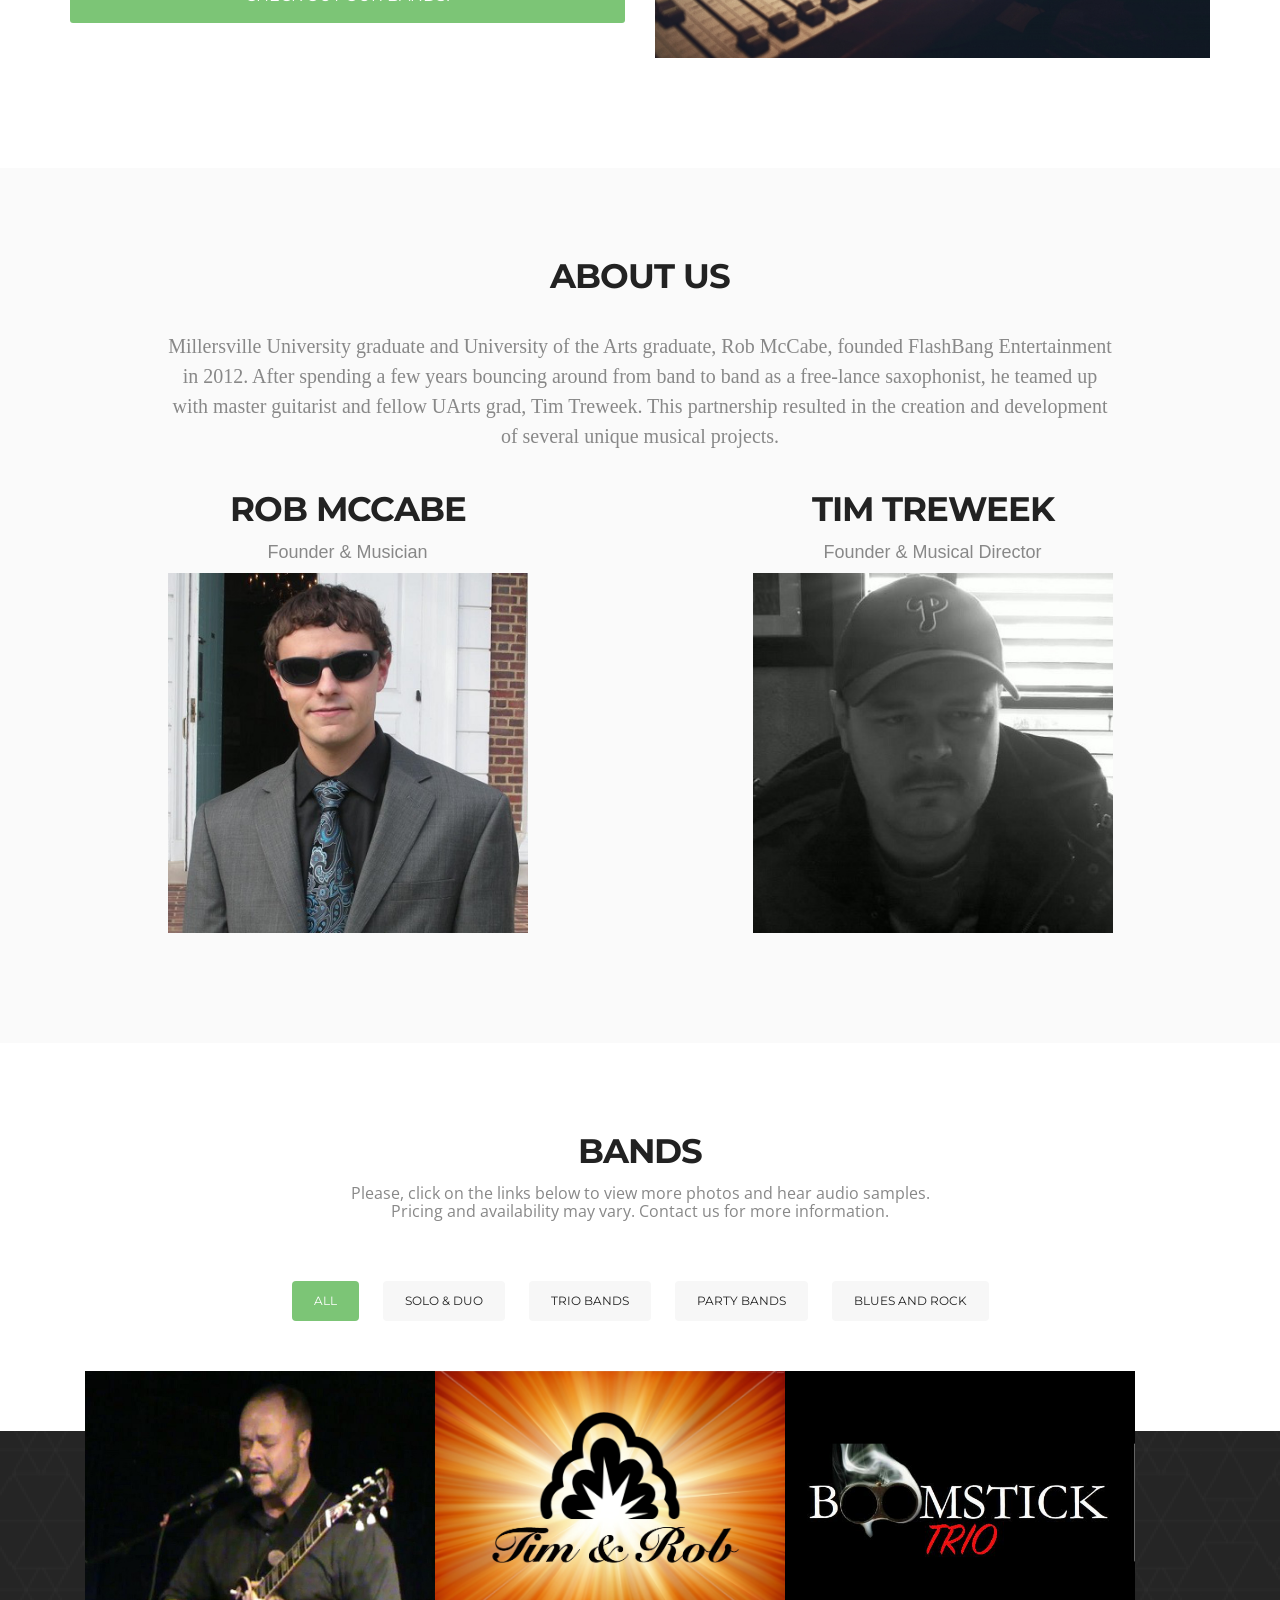
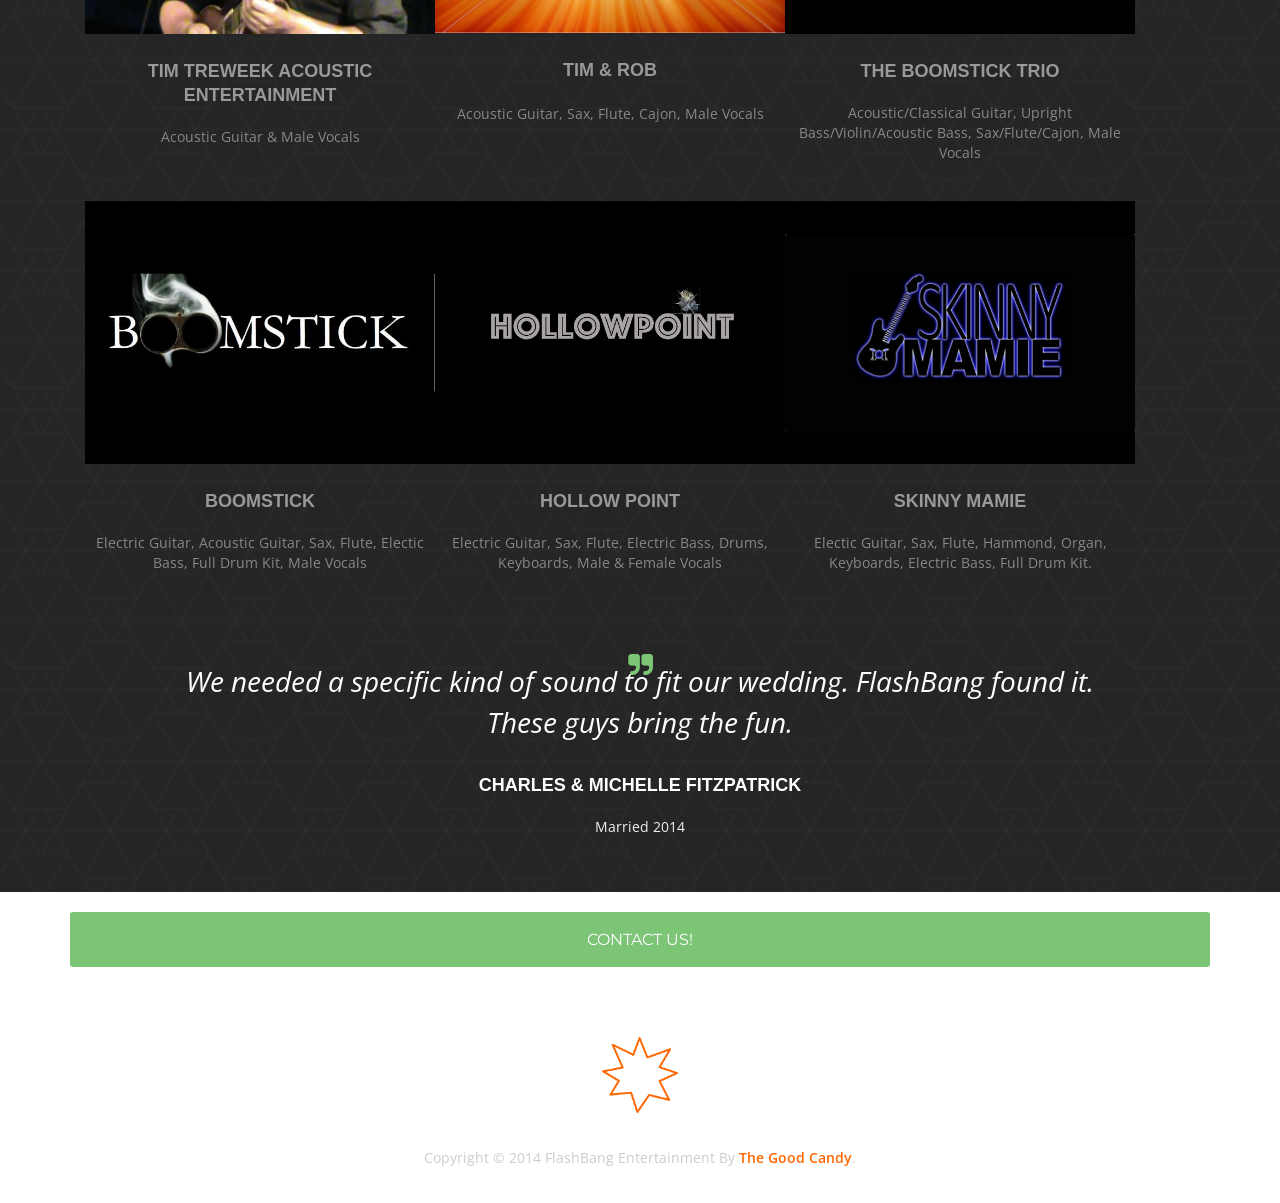
==== commit aee404e7: "alpha ~ 0.91 + Flash Bang Site Cleanup" ====
--- a/FlashBang/FlashBang/index.html
+++ b/FlashBang/FlashBang/index.html
@@ -4,7 +4,7 @@
 <meta charset="utf-8">
 <meta name="viewport" content="width=device-width, maximum-scale=1">
 
-<title>Flashbang Entertainment</title>
+<title>FlashBang Entertainment</title>
 <link rel="icon" href="favicon.png" type="image/png">
 <link rel="shortcut icon" href="favicon.ico" type="img/x-icon">
 
@@ -71,7 +71,7 @@
 	<div class="container" id="PageTop">
     	<figure class="logo bigEntrance"><div style="height:100%; width:100%"><img src="img/logo.png" style="width:100%" alt=""></div>	
         </figure>	
-        <h1 class="">Flashbang Entertainment</h1>
+        <h1 class="">FlashBang Entertainment</h1>
         <ul class="we-create animated fadeInUp delay-1s">
         	<li>We provide top quality live entertainment while offering you a range of options to fit your specific requests and budget. </li>
         </ul>
@@ -116,7 +116,7 @@
 			<div class="col-md-10 col-md-offset-1 wow fadeInLeft aboutus2">
 
               <p id="about2"><span class="about2">
-                Millersville University graduate and University of the Arts graduate, Rob McCabe, founded Flashbang Entertainment in 2012.  After spending a few years bouncing around from band to band as a free-lance                           saxophonist, he teamed up with master guitarist and fellow UArts grad, Tim Treweek.  This partnership resulted in the creation and development of several unique musical projects.</span>            
+                Millersville University graduate and University of the Arts graduate, Rob McCabe, founded FlashBang Entertainment in 2012.  After spending a few years bouncing around from band to band as a free-lance                           saxophonist, he teamed up with master guitarist and fellow UArts grad, Tim Treweek.  This partnership resulted in the creation and development of several unique musical projects.</span>            
                 </p>                     
             </div>      
         </div><br><br>
@@ -153,7 +153,7 @@
     <div class="portfolioContainer wow">
 
 	            <div class=" Portfolio-box soloandduo">
-                	<a href="timtreweek.html"><img src="img\Tim\TimLogo.png" alt=""></a>	
+                	<a href="timtreweek.html"><img src="img\Tim\TimLogo.jpg" alt=""></a>	
                 	<h3>Tim Treweek Acoustic Entertainment</h3>
                     <p class="desc">Acoustic Guitar & Male Vocals</p>
                 </div>
@@ -201,7 +201,7 @@
 		<b class="quote-right wow"><i class="fa-quote-right"></i></b>
     	<div class="row">
         	<div class="col-lg-12">
-            	<p class="client-part-haead wow">We needed a specific kind of sound to fit our wedding. Flashbang found it.<br>	 These guys bring the fun.</p>
+            	<p class="client-part-haead wow">We needed a specific kind of sound to fit our wedding. FlashBang found it.<br>	 These guys bring the fun.</p>
             </div>
         </div>
     	<ul class="client wow">
@@ -226,7 +226,7 @@
 <footer class="footer">
     <div class="container">
         <div class="footer-logo"><a href="#"><img src="img/logo.png" alt=""></a></div>
-        <span class="copyright">Copyright © 2014 Flashbang Entertainment By <a href="#">The Good Candy</a>.</span>
+        <span class="copyright">Copyright © 2014 FlashBang Entertainment By <a href="#">The Good Candy</a>.</span>
     </div>
 </footer>
 
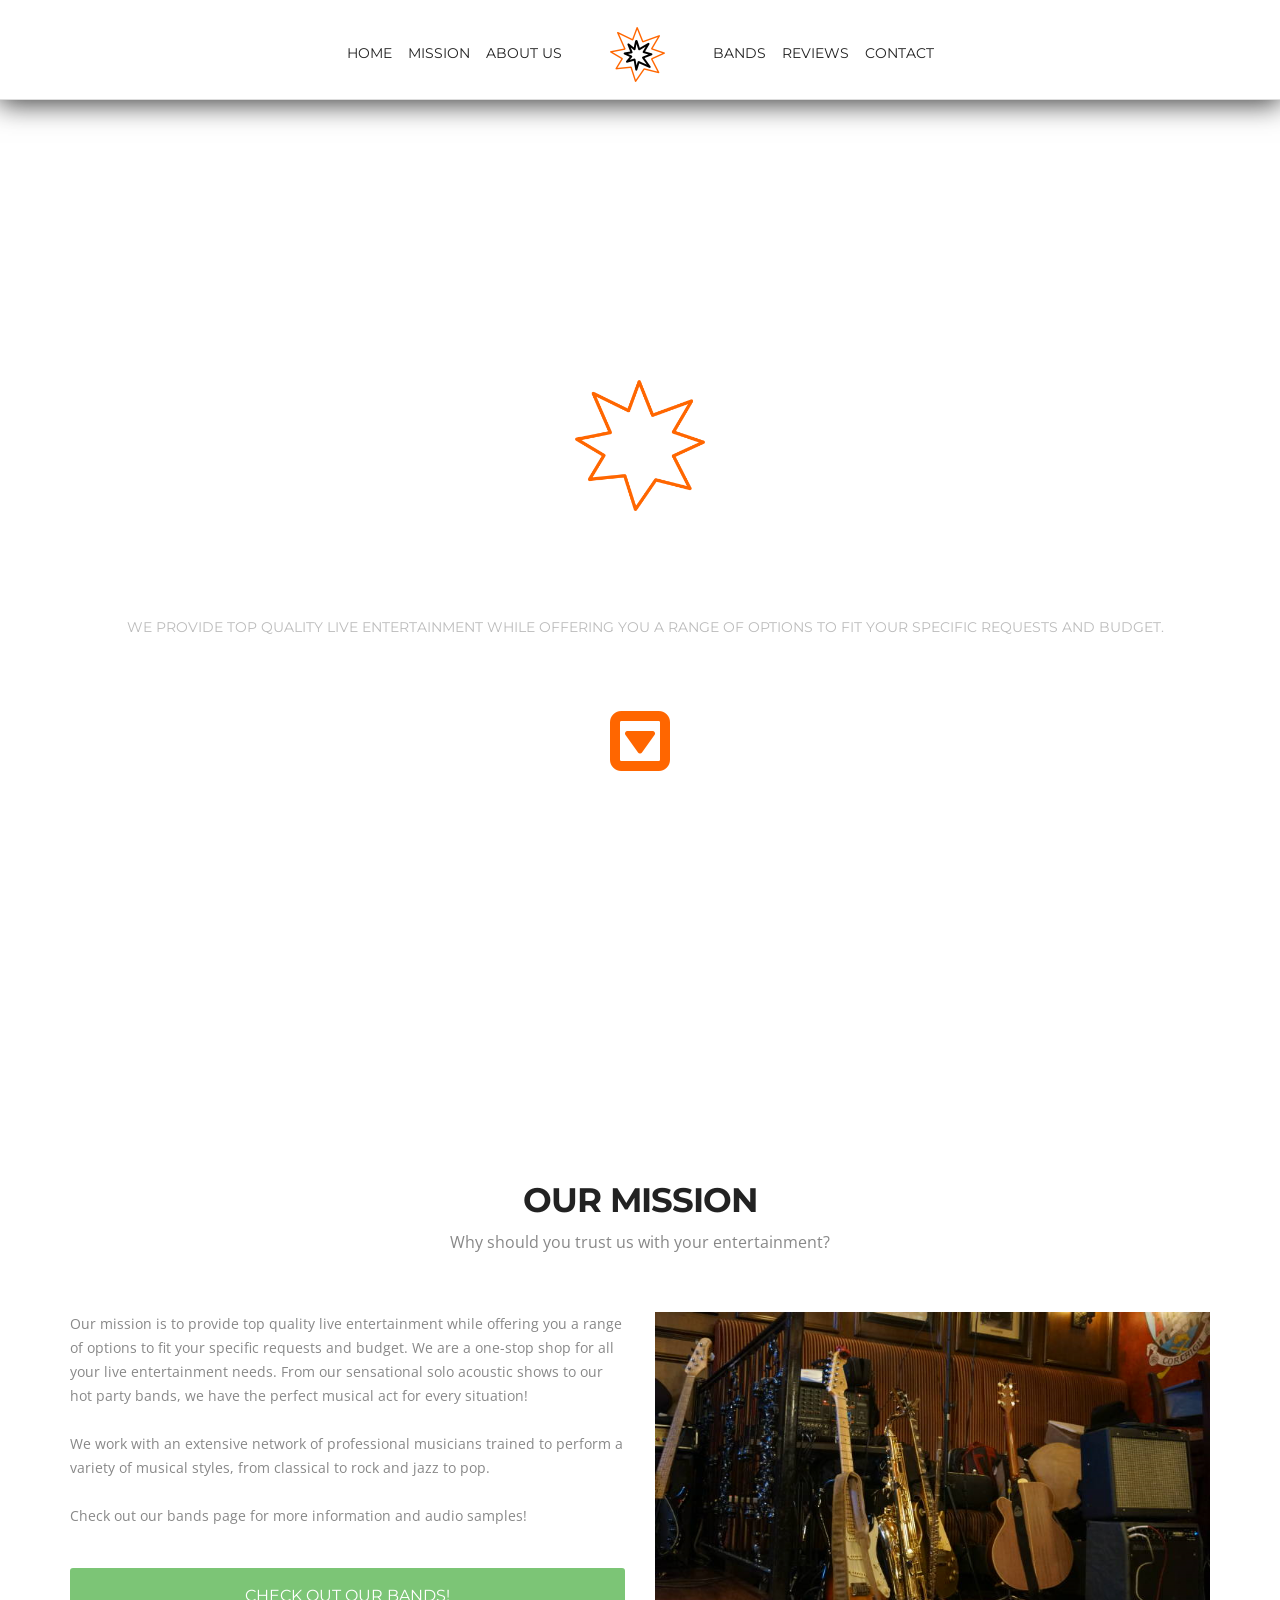
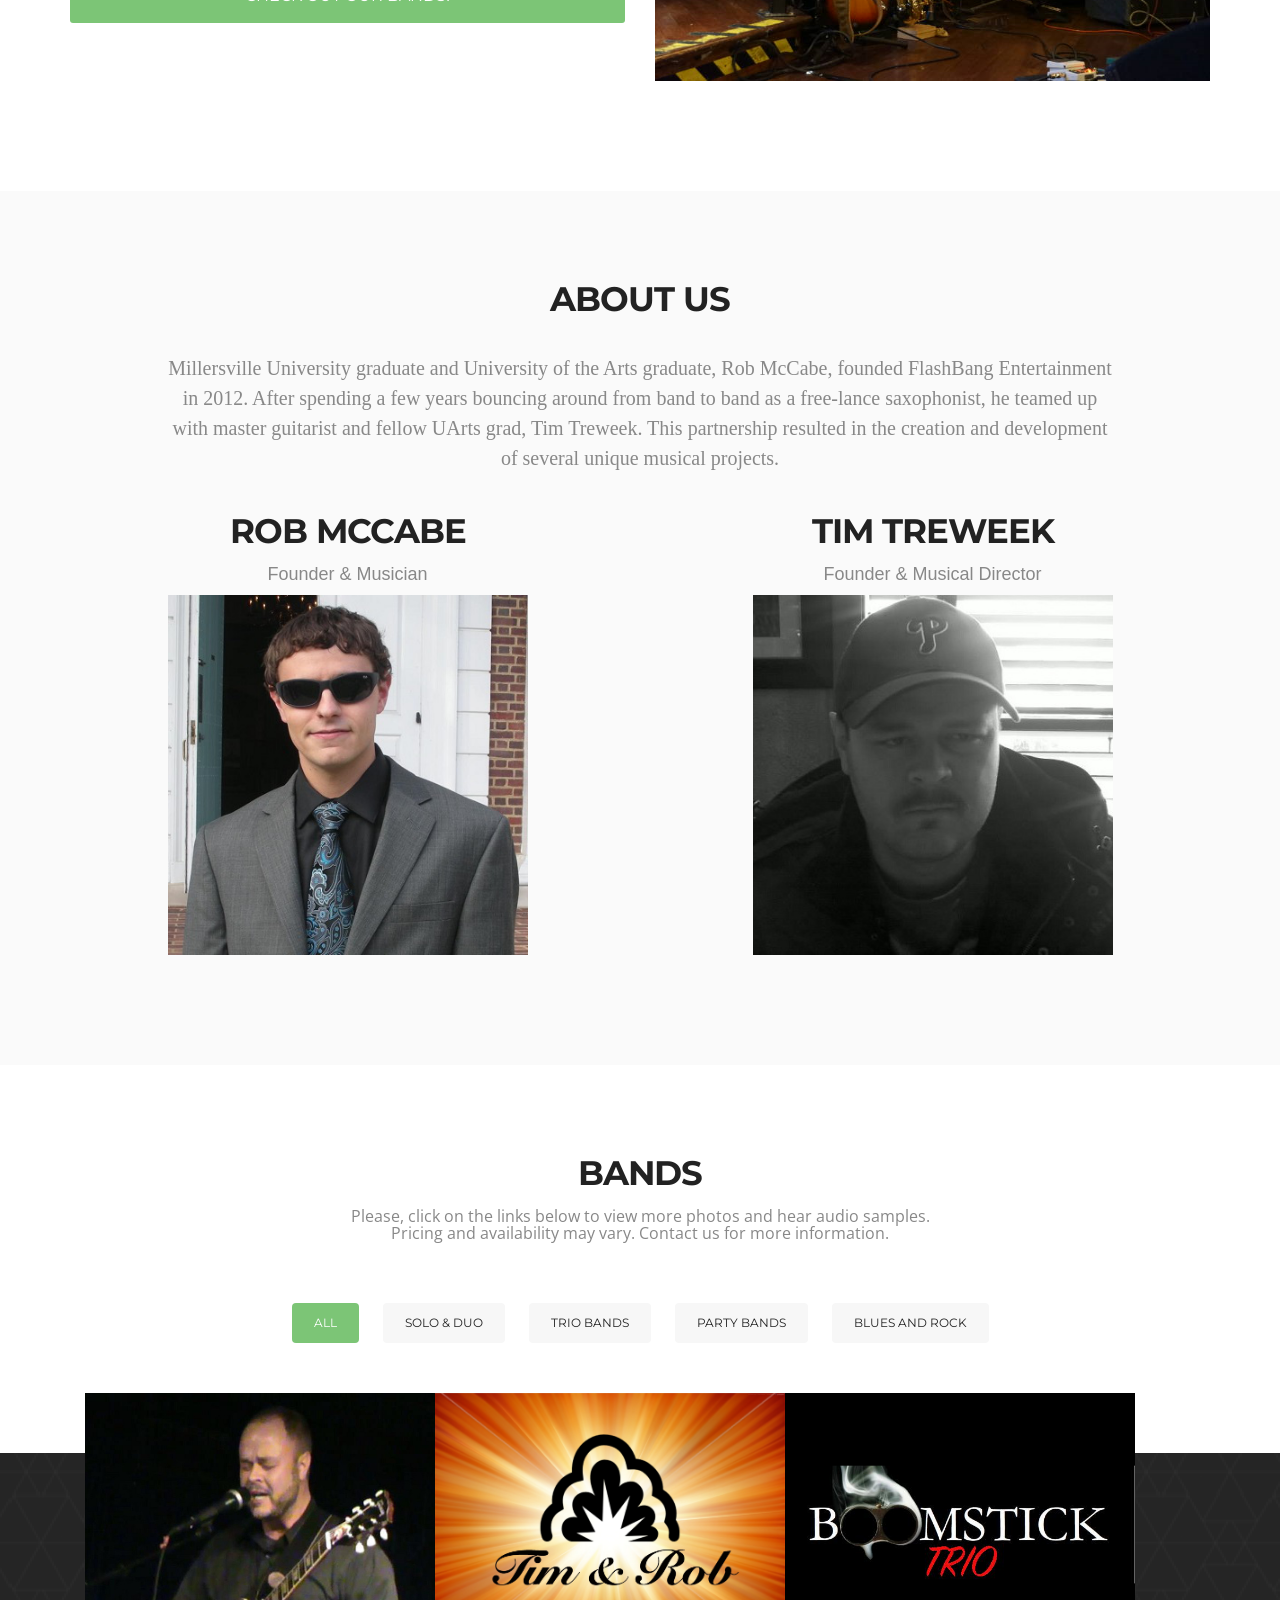
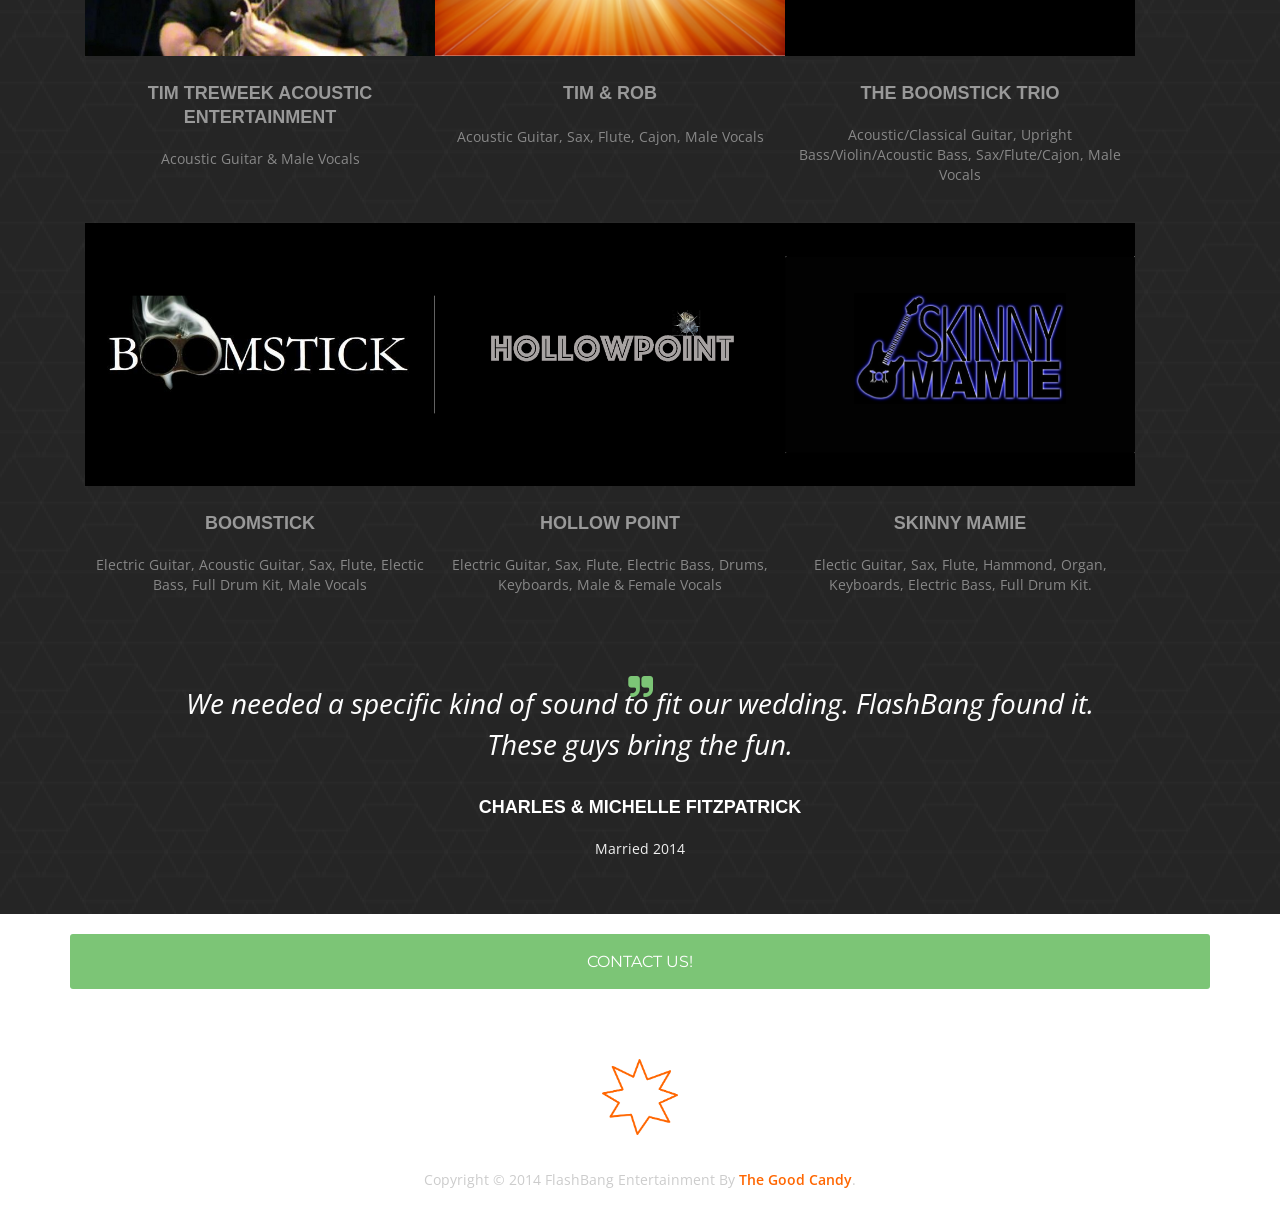
==== commit d0234f56: "alpha ~ 0.91.3 + More Small Flashbang Changes" ====
--- a/FlashBang/FlashBang/index.html
+++ b/FlashBang/FlashBang/index.html
@@ -98,7 +98,7 @@
             <br><br><a class="link animated fadeInUp delay-1s" id="aboutbutton smooth" href="#bands" style="width:100%; margin-left:auto;margin-right:auto;text-align:center">Check Out Our Bands!</a>
             </div>
             <div class="col-md-6  text-right wow fadeInUp delay-02s">
-            	<img src="img/music.jpg" alt="">
+            	<img src="img/music.png" alt="">
             </div>
         
         </div>
